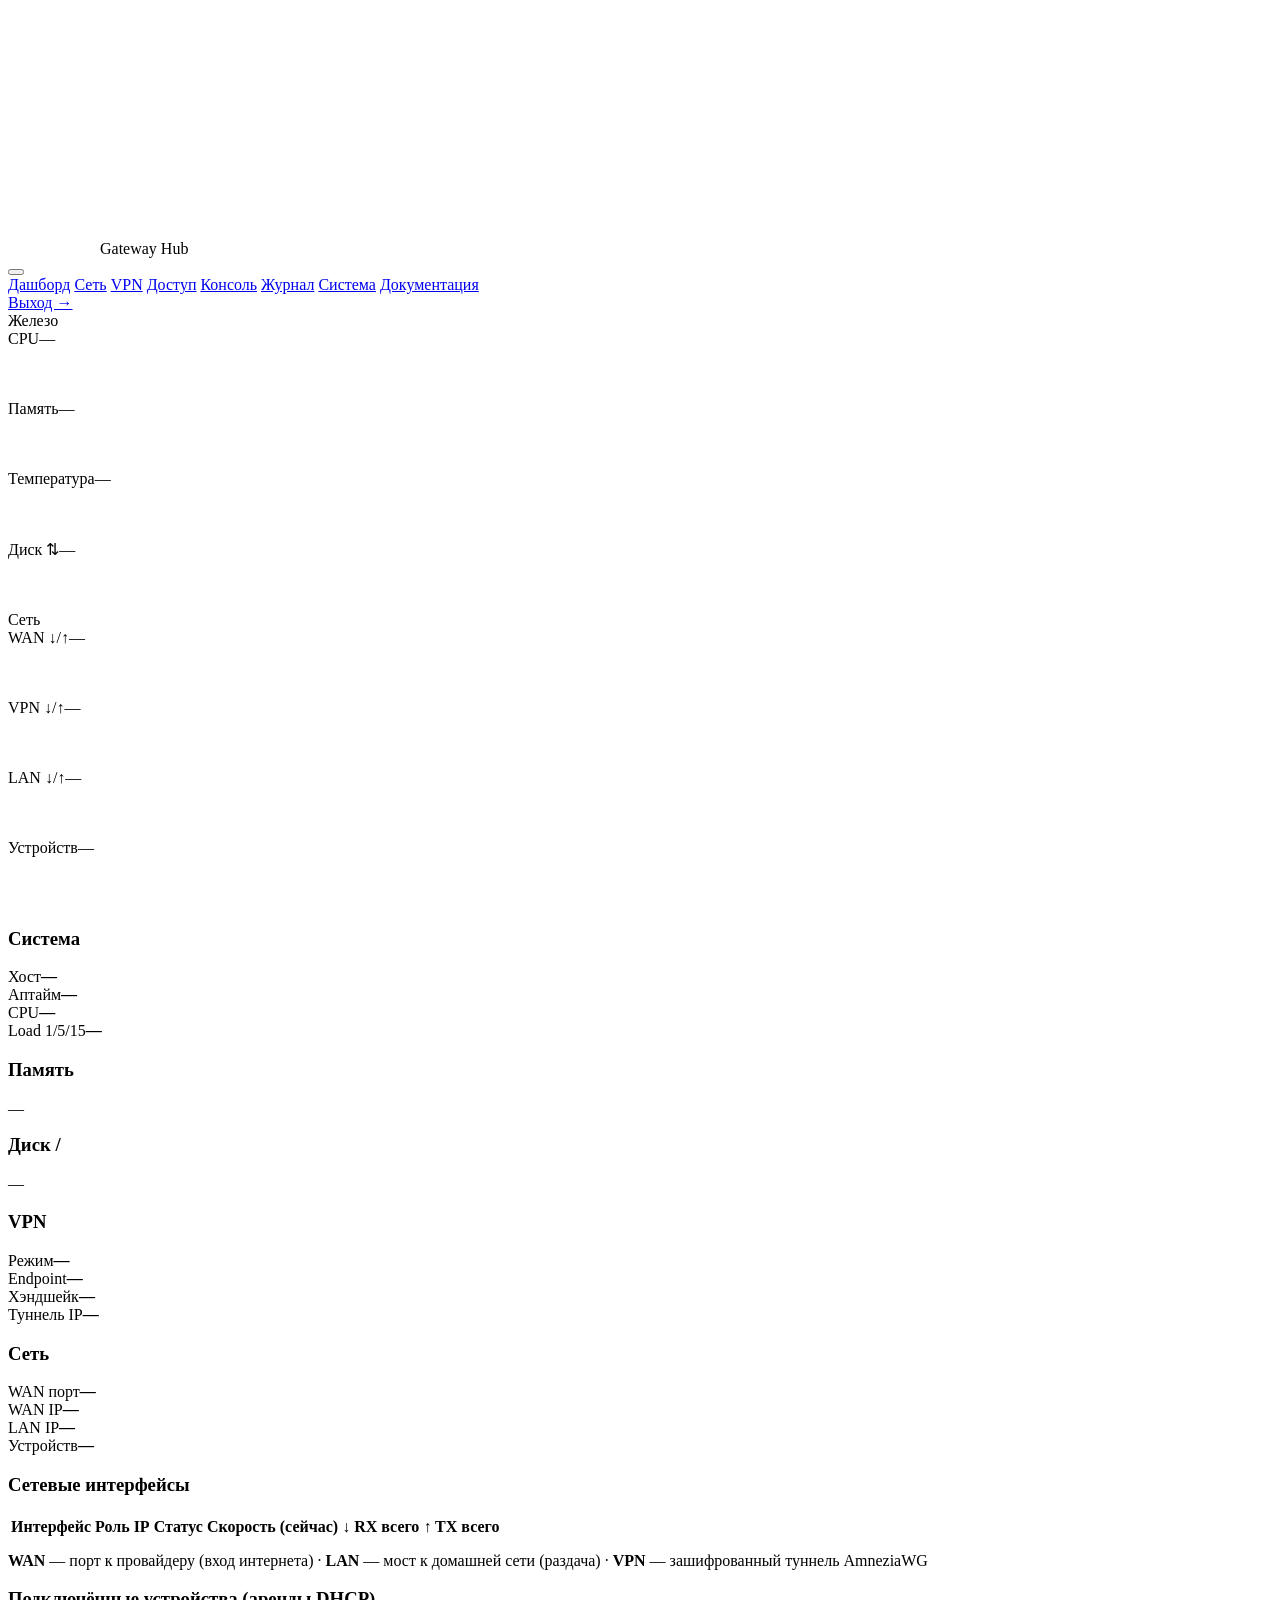
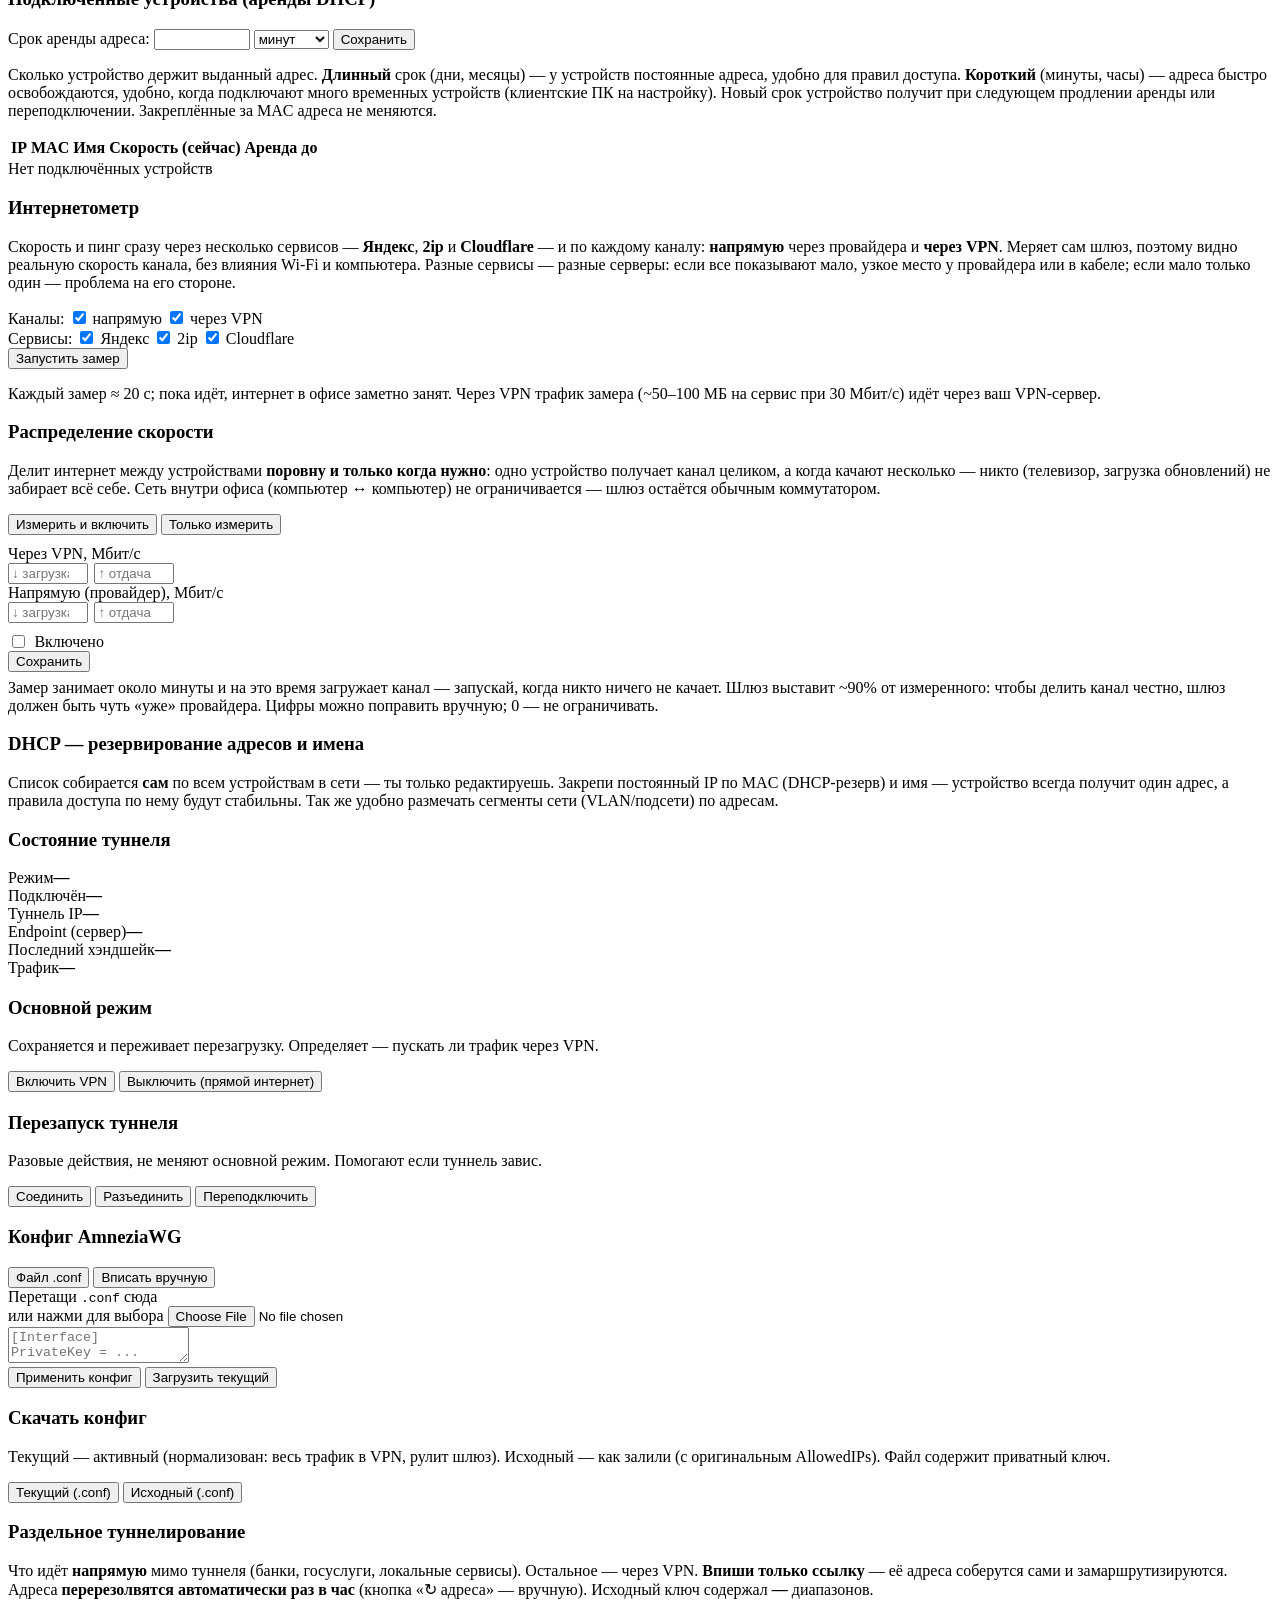
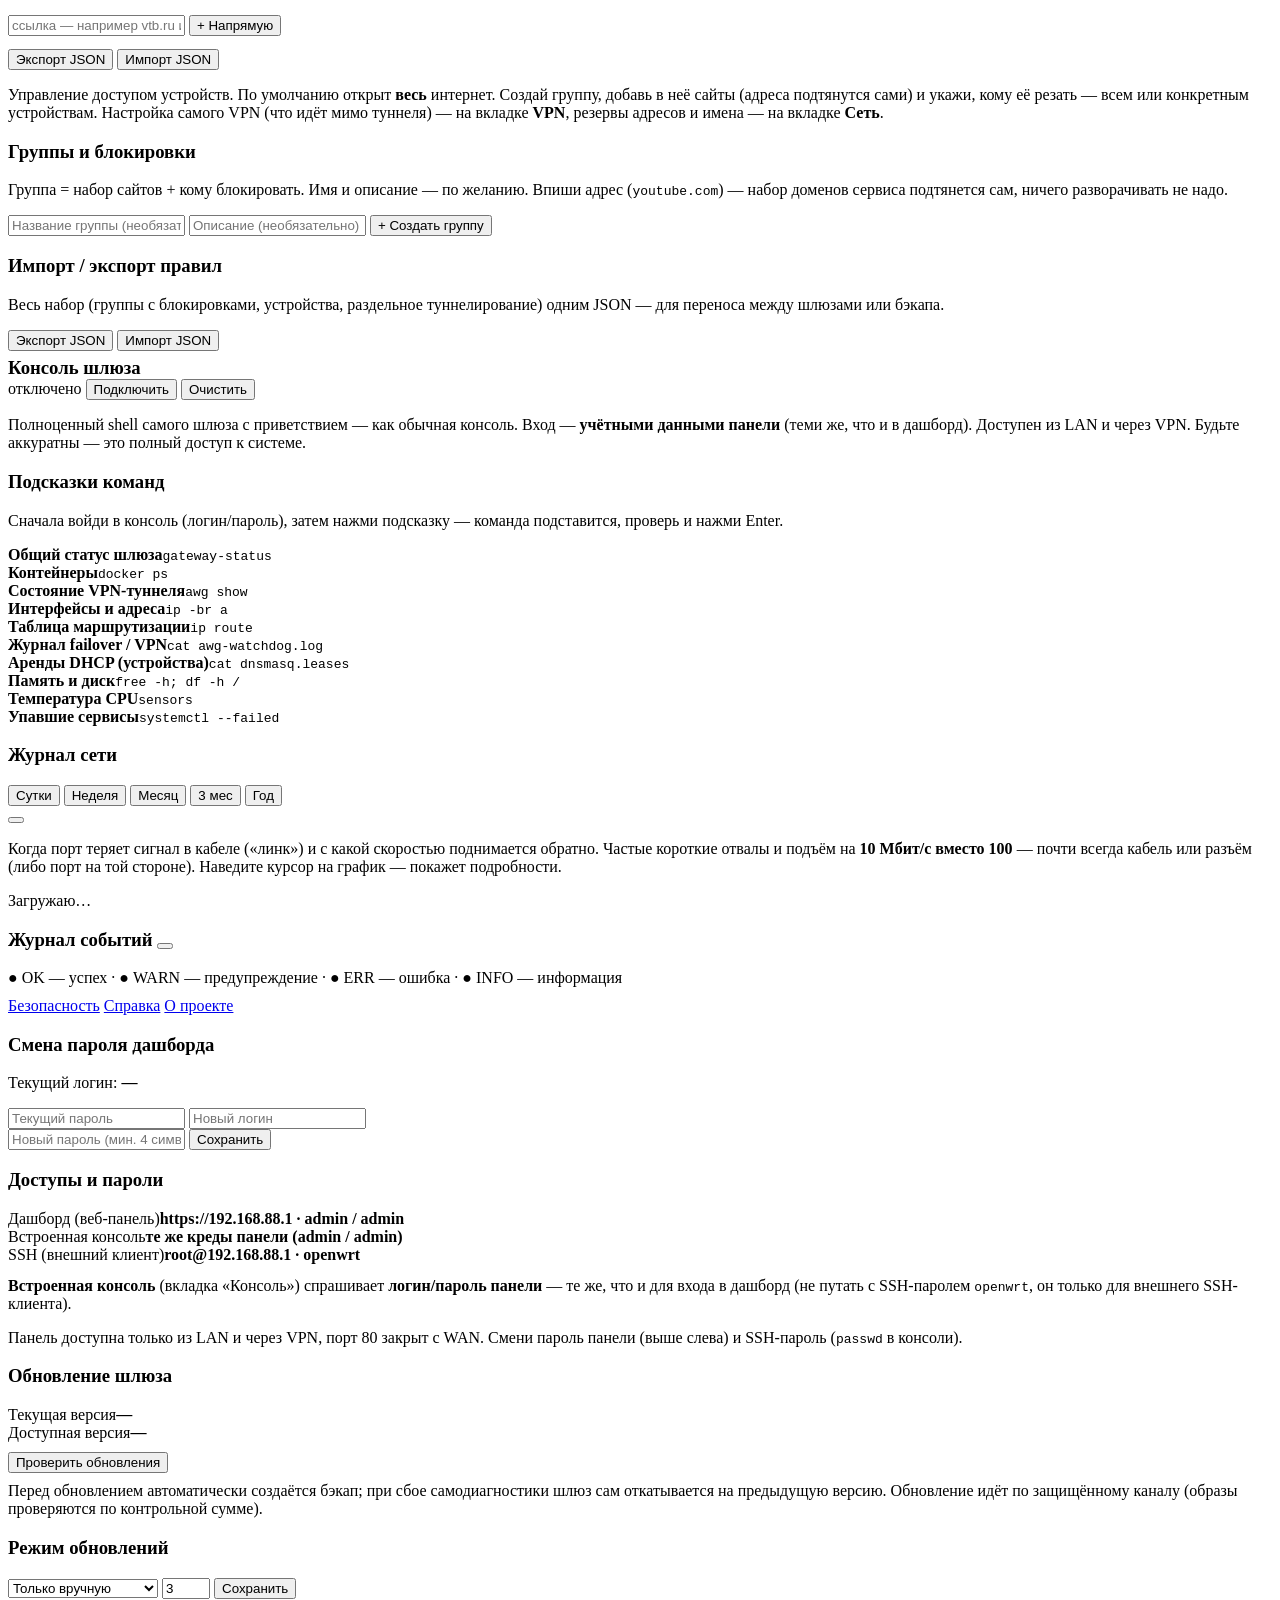
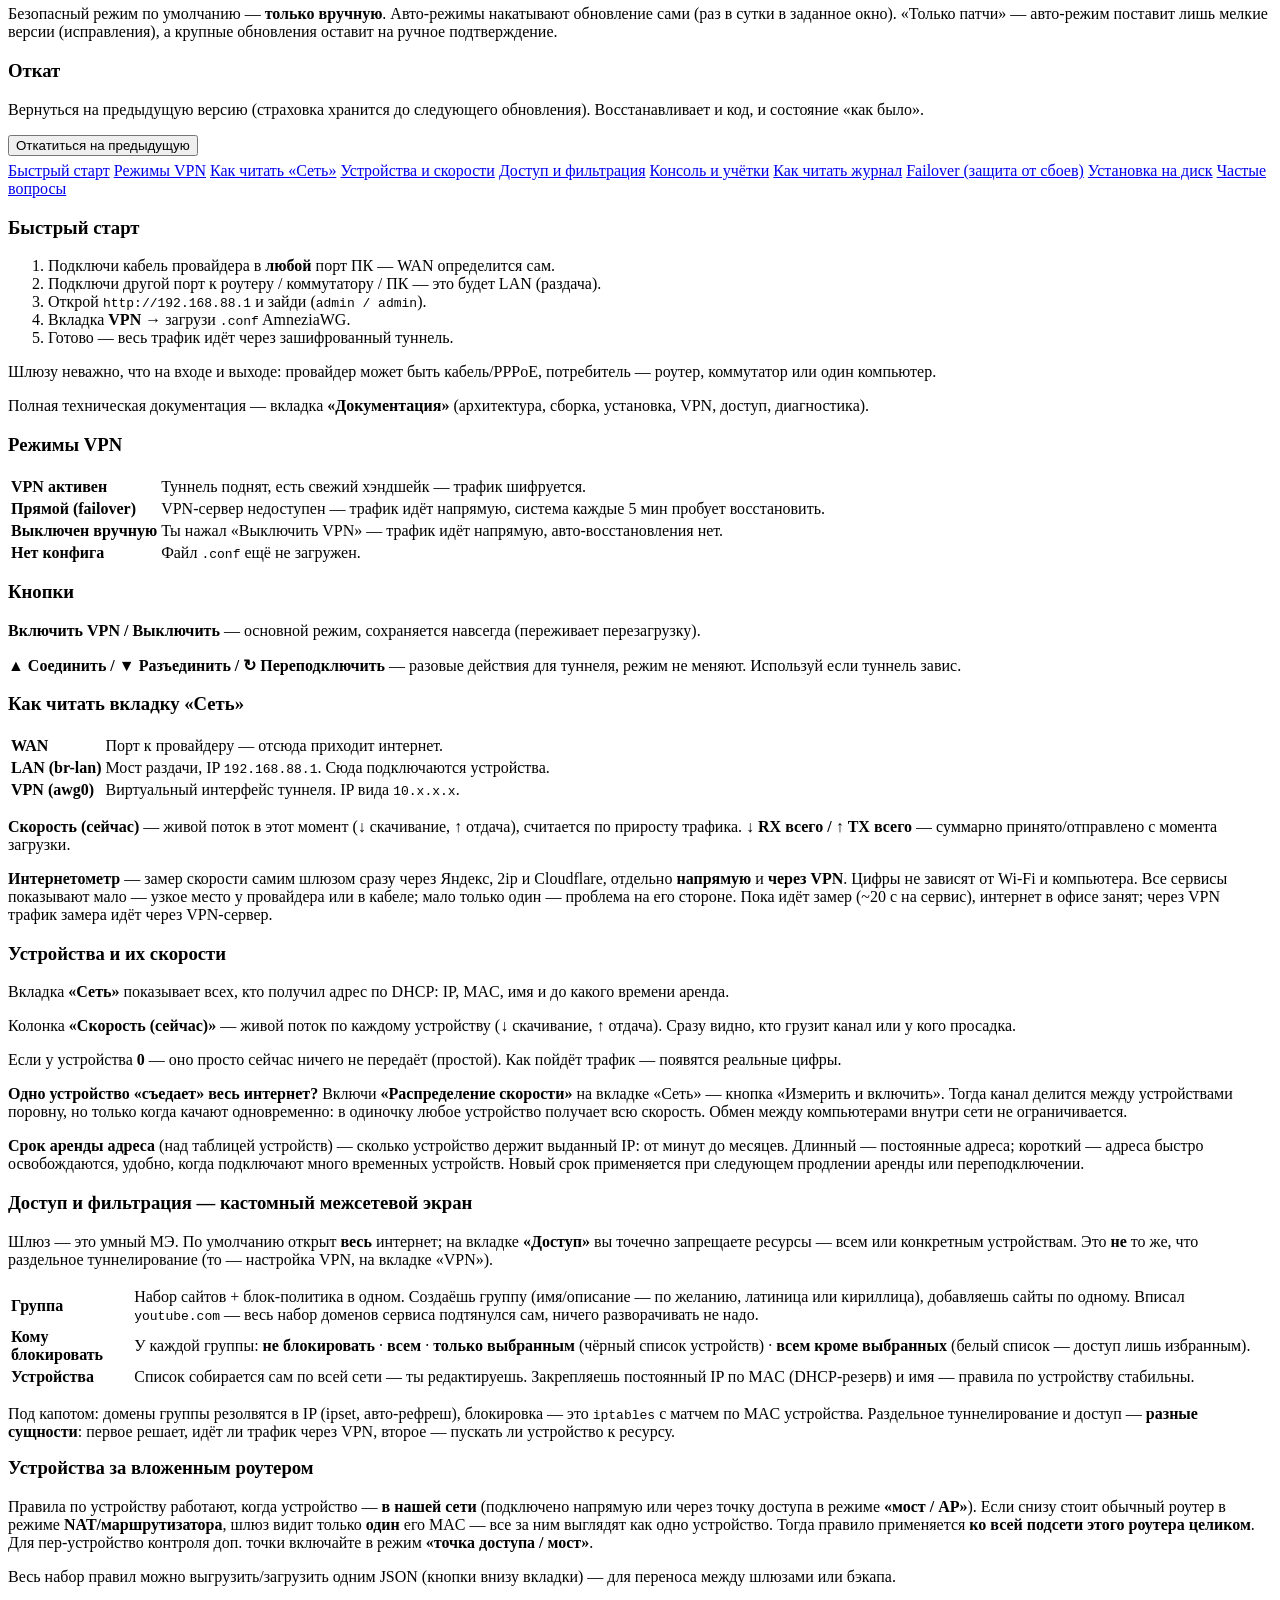
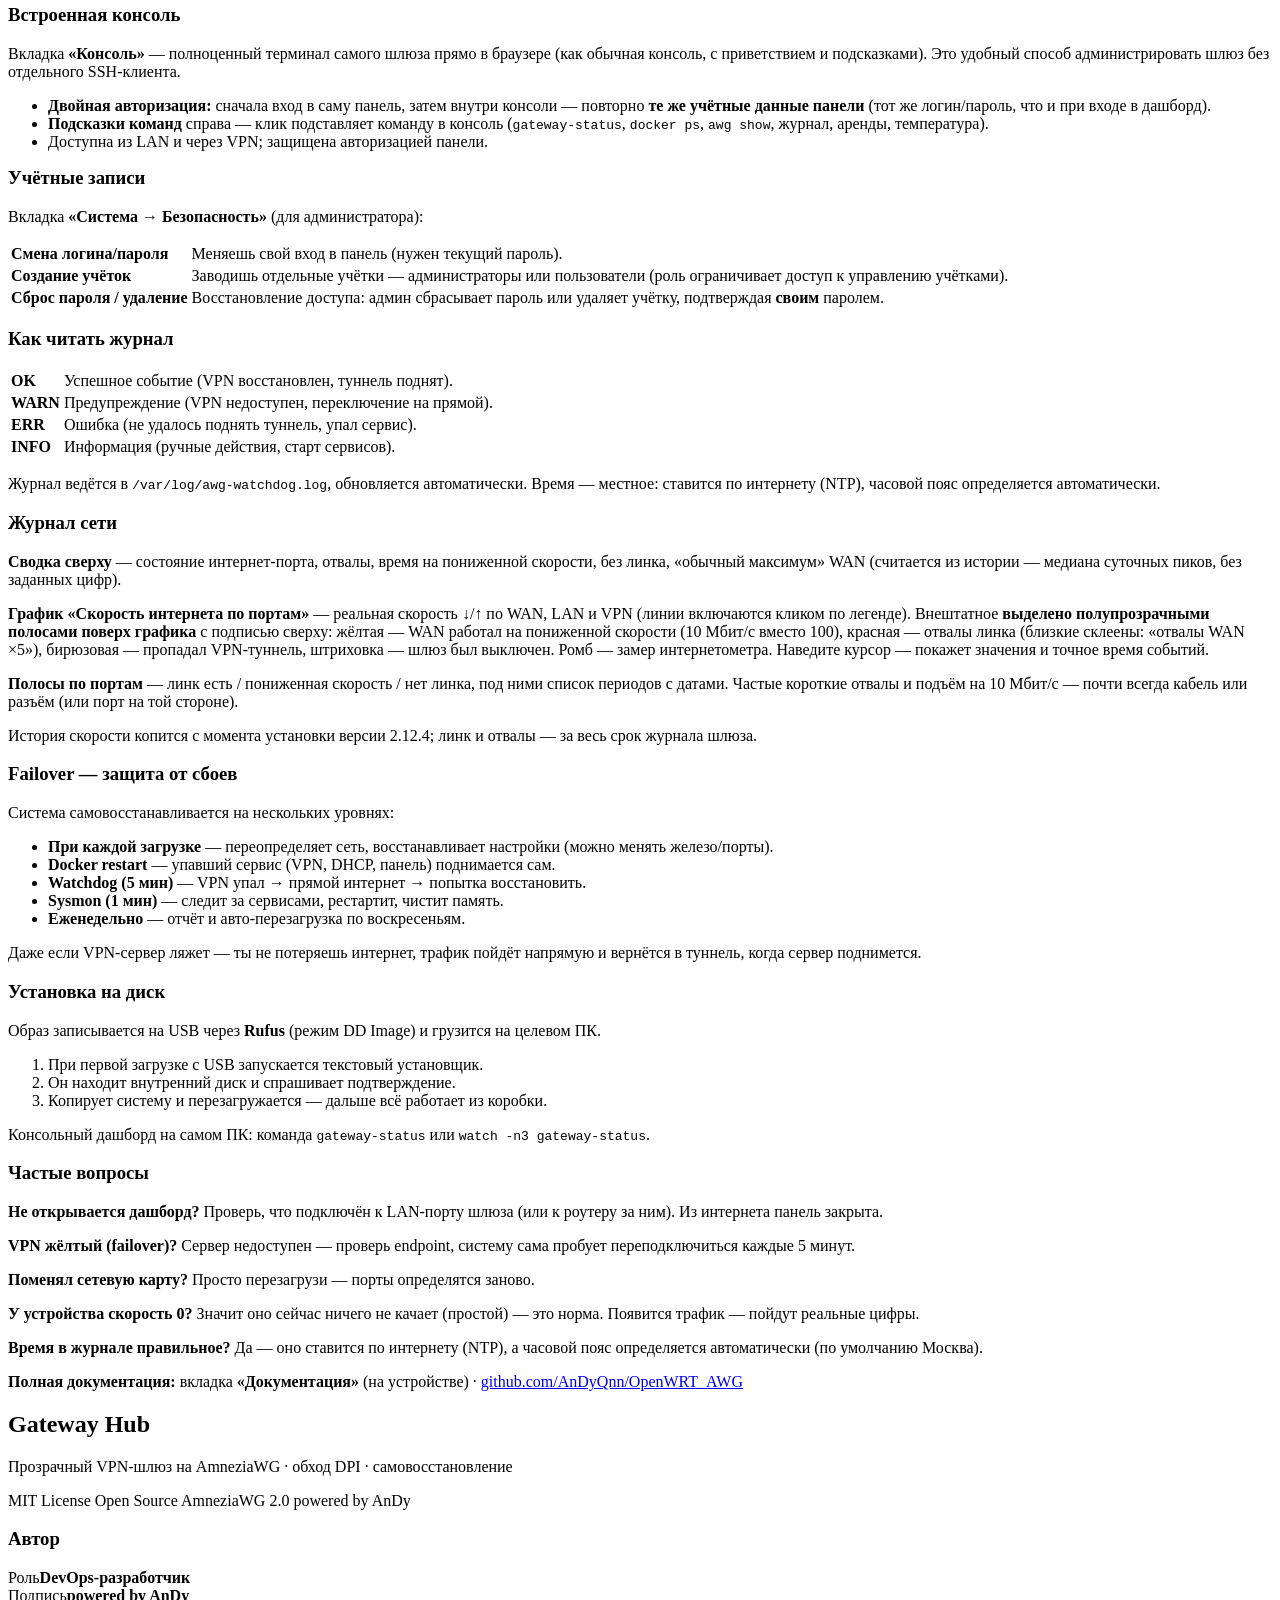
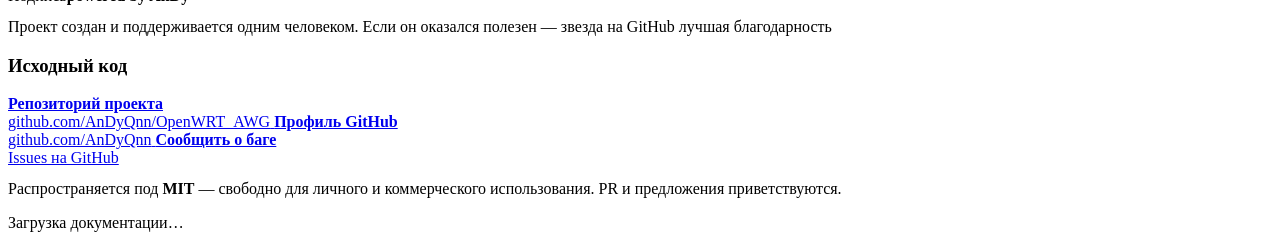
==== linux-gw/gateway/webui/static/index.html @ 9d253300 "График сети как в SIEM: скорость по портам + события полосами поверх (2.12.4) - gw-netmetrics (служб" ====
<!DOCTYPE html>
<html lang="ru">
<head>
    <meta charset="UTF-8">
    <meta name="viewport" content="width=device-width, initial-scale=1.0">
    <title>Gateway Hub</title>
    <link rel="stylesheet" href="/static/xterm.css">
    <link rel="stylesheet" href="/static/style.css">
</head>
<body>
<canvas id="fx-bg" class="fx-bg"></canvas>
<header class="topbar">
    <div class="brand"><canvas id="topbar-shield" class="topbar-shield" width="92" height="92"></canvas><span class="brand-text">Gateway Hub</span></div>
    <button id="nav-toggle" class="nav-toggle" aria-label="Меню"><span data-ic="menu"></span></button>
    <nav>
        <a href="#" data-tab="overview" class="active"><span data-ic="gauge"></span>Дашборд</a>
        <a href="#" data-tab="network"><span data-ic="split"></span>Сеть</a>
        <a href="#" data-tab="vpn"><span data-ic="lock"></span>VPN</a>
        <a href="#" data-tab="access"><span data-ic="shield"></span>Доступ</a>
        <a href="#" data-tab="console"><span data-ic="code"></span>Консоль</a>
        <a href="#" data-tab="logs"><span data-ic="list"></span>Журнал</a>
        <a href="#" data-tab="system"><span data-ic="gear"></span>Система</a>
        <a href="#" data-tab="docs"><span data-ic="book"></span>Документация</a>
    </nav>
    <div id="clock"></div>
    <a href="/logout" class="logout-btn">Выход →</a>
</header>

<main>
    <!-- ══ Дашборд ══ -->
    <section id="tab-overview" class="tab active">
        <div class="dash-section"><span data-ic="monitor"></span>Железо</div>
        <div class="kpi-row">
            <div class="kpi" data-accent="blue">
                <div class="kpi-top"><span class="kpi-label"><span data-ic="monitor"></span>CPU</span><span class="kpi-val" id="kpi-cpu">—</span></div>
                <canvas class="spark" id="spark-cpu" width="280" height="48"></canvas>
            </div>
            <div class="kpi" data-accent="purple">
                <div class="kpi-top"><span class="kpi-label"><span data-ic="box"></span>Память</span><span class="kpi-val" id="kpi-mem">—</span></div>
                <canvas class="spark" id="spark-mem" width="280" height="48"></canvas>
            </div>
            <div class="kpi" data-accent="amber">
                <div class="kpi-top"><span class="kpi-label"><span data-ic="warn"></span>Температура</span><span class="kpi-val" id="kpi-temp">—</span></div>
                <canvas class="spark" id="spark-temp" width="280" height="48"></canvas>
            </div>
            <div class="kpi" data-accent="green">
                <div class="kpi-top"><span class="kpi-label"><span data-ic="save"></span>Диск ⇅</span><span class="kpi-val small-val" id="kpi-disk">—</span></div>
                <canvas class="spark" id="spark-disk" width="280" height="48"></canvas>
            </div>
        </div>
        <div class="dash-section"><span data-ic="split"></span>Сеть</div>
        <div class="kpi-row">
            <div class="kpi" data-accent="green">
                <div class="kpi-top"><span class="kpi-label"><span data-ic="split"></span>WAN ↓/↑</span><span class="kpi-val small-val" id="kpi-net">—</span></div>
                <canvas class="spark" id="spark-net" width="280" height="48"></canvas>
            </div>
            <div class="kpi" data-accent="purple">
                <div class="kpi-top"><span class="kpi-label"><span data-ic="lock"></span>VPN ↓/↑</span><span class="kpi-val small-val" id="kpi-vpn">—</span></div>
                <canvas class="spark" id="spark-vpn" width="280" height="48"></canvas>
            </div>
            <div class="kpi" data-accent="blue">
                <div class="kpi-top"><span class="kpi-label"><span data-ic="monitor"></span>LAN ↓/↑</span><span class="kpi-val small-val" id="kpi-lan">—</span></div>
                <canvas class="spark" id="spark-lan" width="280" height="48"></canvas>
            </div>
            <div class="kpi" data-accent="amber">
                <div class="kpi-top"><span class="kpi-label"><span data-ic="user"></span>Устройств</span><span class="kpi-val" id="kpi-dev">—</span></div>
                <canvas class="spark" id="spark-dev" width="280" height="48"></canvas>
            </div>
        </div>
        <div class="grid">
            <div class="card">
                <h3>Система</h3>
                <div class="metric"><span>Хост</span><b id="sys-host">—</b></div>
                <div class="metric"><span>Аптайм</span><b id="sys-uptime">—</b></div>
                <div class="metric"><span>CPU</span><b id="sys-cpu">—</b></div>
                <div class="metric"><span>Load 1/5/15</span><b id="sys-load">—</b></div>
            </div>
            <div class="card">
                <h3>Память</h3>
                <div class="bar"><div id="mem-bar" class="bar-fill"></div></div>
                <div class="small" id="mem-text">—</div>
                <h3 style="margin-top:1rem">Диск /</h3>
                <div class="bar"><div id="disk-bar" class="bar-fill"></div></div>
                <div class="small" id="disk-text">—</div>
            </div>
            <div class="card vpn-summary">
                <h3>VPN <span id="vpn-dot" class="dot off"></span></h3>
                <div class="metric"><span>Режим</span><b id="ov-vpn-mode">—</b></div>
                <div class="metric"><span>Endpoint</span><b id="ov-vpn-endpoint">—</b></div>
                <div class="metric"><span>Хэндшейк</span><b id="ov-vpn-hs">—</b></div>
                <div class="metric"><span>Туннель IP</span><b id="ov-vpn-ip">—</b></div>
            </div>
            <div class="card">
                <h3>Сеть</h3>
                <div class="metric"><span>WAN порт</span><b id="ov-wan">—</b></div>
                <div class="metric"><span>WAN IP</span><b id="ov-wan-ip">—</b></div>
                <div class="metric"><span>LAN IP</span><b id="ov-lan-ip">—</b></div>
                <div class="metric"><span>Устройств</span><b id="ov-devices">—</b></div>
            </div>
        </div>

        <div class="dash-section" id="sec-section" style="display:none"><span data-ic="shield"></span>Безопасность</div>
        <div class="kpi-row sec-kpi-row" id="sec-kpi-row" style="display:none">
            <div class="kpi" data-accent="green" id="sec-tile-state">
                <div class="kpi-top"><span class="kpi-label"><span data-ic="shield"></span>Состояние <span class="seg-q" title="Уровень активной угрозы. Штатно — угроз нет (или атакующий уже заблокирован). Подозрение — 2+ неудачных входа от одного адреса за 10 мин. Атака — 5+ (идёт активный подбор, вот-вот блокировка). Как только адрес заблокирован — угроза нейтрализована, состояние снова Штатно.">?</span></span></div>
                <div class="sec-big" id="sec-level">—</div>
            </div>
            <div class="kpi" data-accent="amber">
                <div class="kpi-top"><span class="kpi-label"><span data-ic="bug"></span>Заблокировано IP <span class="seg-q" title="Адреса, с которых выполнялся подбор пароля — система заблокировала их в межсетевом экране. Блокируются только публичные адреса; локальная сеть и VPN не затрагиваются.">?</span></span></div>
                <div class="sec-big" id="sec-banned">0</div>
            </div>
            <div class="kpi sec-click" data-accent="blue" onclick="secEvents('wan')" title="Нажми — журнал: кто, когда и куда стучался">
                <div class="kpi-top"><span class="kpi-label"><span data-ic="lock"></span>Отбито с интернета <span class="seg-q" title="Попытки снаружи достучаться до САМОГО шлюза (панель, SSH и т.п.), которые фаервол отбросил, — за последние 7 дней. Служебный шум сети провайдера (multicast/broadcast) не считается. Интернет устройств в офисе это не затрагивает. Нажми на плитку — журнал.">?</span></span></div>
                <div class="sec-big" id="sec-drops">0</div>
            </div>
            <div class="kpi sec-click" data-accent="purple" onclick="secEvents('logins')" title="Нажми — журнал: откуда и под каким логином">
                <div class="kpi-top"><span class="kpi-label"><span data-ic="user"></span>Неудачных входов <span class="seg-q" title="Сколько раз неверно вводили логин или пароль в панель (всего по журналу). Нажми на плитку — откуда (офис, VPN, интернет), когда и под каким логином, включая попытки по SSH.">?</span></span></div>
                <div class="sec-big" id="sec-fails">0</div>
            </div>
        </div>
        <div id="sec-banned-list" class="sec-banned-list" style="display:none"></div>
        <div id="sec-events" class="card sec-events" style="display:none">
            <h3><span data-ic="list"></span><span id="sec-ev-title">Журнал безопасности</span>
                <button class="mini" style="margin-left:auto" onclick="$('sec-events').style.display='none'"><span data-ic="cross"></span></button></h3>
            <div class="btns" style="margin-bottom:.5rem">
                <button class="mini" id="sec-ev-tab-wan" onclick="secEvents('wan')">Отбито с интернета</button>
                <button class="mini" id="sec-ev-tab-logins" onclick="secEvents('logins')">Неудачные входы</button>
            </div>
            <div id="sec-ev-body" class="small"></div>
        </div>
    </section>

    <!-- ══ Сеть (интерфейсы · подключённые · DHCP/VLAN) ══ -->
    <section id="tab-network" class="tab">
        <div class="card">
            <h3><span data-ic="split"></span>Сетевые интерфейсы</h3>
            <table id="netif-table">
                <thead><tr><th>Интерфейс</th><th>Роль</th><th>IP</th><th>Статус</th><th>Скорость (сейчас)</th><th>↓ RX всего</th><th>↑ TX всего</th></tr></thead>
                <tbody id="netif-body"></tbody>
            </table>
            <div class="small" style="margin-top:0.8rem">
                <b style="color:var(--accent)">WAN</b> — порт к провайдеру (вход интернета) ·
                <b style="color:var(--good)">LAN</b> — мост к домашней сети (раздача) ·
                <b style="color:var(--warn)">VPN</b> — зашифрованный туннель AmneziaWG
            </div>
        </div>

        <div class="card">
            <h3><span data-ic="monitor"></span>Подключённые устройства <span class="small">(аренды DHCP)</span></h3>
            <div class="lease-row">
                <span class="small">Срок аренды адреса:</span>
                <input type="number" id="lease-val" min="1" max="999" step="1" style="width:5.5rem">
                <select id="lease-unit" style="width:auto">
                    <option value="m">минут</option><option value="h">часов</option>
                    <option value="d">дней</option><option value="mo">месяцев</option>
                </select>
                <button class="mini" onclick="leaseSave()">Сохранить</button>
                <span class="small" id="lease-cur"></span>
            </div>
            <p class="small lease-hint">Сколько устройство держит выданный адрес. <b>Длинный</b> срок (дни, месяцы) — у устройств
                постоянные адреса, удобно для правил доступа. <b>Короткий</b> (минуты, часы) — адреса быстро освобождаются,
                удобно, когда подключают много временных устройств (клиентские ПК на настройку). Новый срок устройство
                получит при следующем продлении аренды или переподключении. Закреплённые за MAC адреса не меняются.</p>
            <table id="dev-table">
                <thead><tr><th>IP</th><th>MAC</th><th>Имя</th><th>Скорость (сейчас)</th><th>Аренда до</th></tr></thead>
                <tbody id="dev-body"></tbody>
            </table>
            <div id="dev-empty" class="small">Нет подключённых устройств</div>
        </div>

        <div class="card" id="st-card">
            <div class="nl-top">
                <h3><span data-ic="gauge"></span>Интернетометр</h3>
                <span id="st-state" class="small"></span>
            </div>
            <p class="small">Скорость и пинг сразу через несколько сервисов — <b>Яндекс</b>, <b>2ip</b> и <b>Cloudflare</b> —
                и по каждому каналу: <b>напрямую</b> через провайдера и <b>через VPN</b>. Меряет сам шлюз, поэтому видно
                реальную скорость канала, без влияния Wi‑Fi и компьютера. Разные сервисы — разные серверы: если все
                показывают мало, узкое место у провайдера или в кабеле; если мало только один — проблема на его стороне.</p>
            <div class="st-opts">
                <div><span class="small">Каналы:</span>
                    <label class="st-chk"><input type="checkbox" id="st-p-direct" checked> напрямую <span id="st-wan" class="small"></span></label>
                    <label class="st-chk"><input type="checkbox" id="st-p-vpn" checked> через VPN</label></div>
                <div><span class="small">Сервисы:</span>
                    <label class="st-chk"><input type="checkbox" id="st-s-yandex" checked> Яндекс</label>
                    <label class="st-chk"><input type="checkbox" id="st-s-2ip" checked> 2ip</label>
                    <label class="st-chk"><input type="checkbox" id="st-s-cloudflare" checked> Cloudflare</label></div>
                <button class="success" id="st-run" onclick="stRun()"><span data-ic="gauge"></span>Запустить замер</button>
            </div>
            <p class="small st-warn">Каждый замер ≈ 20 с; пока идёт, интернет в офисе заметно занят. Через VPN трафик
                замера (~50–100 МБ на сервис при 30 Мбит/с) идёт через ваш VPN-сервер.</p>
            <div id="st-progress" style="display:none"></div>
            <div id="st-results"></div>
            <div id="st-history"></div>
        </div>

        <div class="card" id="qos-card">
            <h3><span data-ic="gauge"></span>Распределение скорости <span id="qos-dot" class="dot off"></span>
                <span id="qos-state" class="small"></span></h3>
            <p class="small">Делит интернет между устройствами <b>поровну и только когда нужно</b>: одно устройство
            получает канал целиком, а когда качают несколько — никто (телевизор, загрузка обновлений) не забирает всё
            себе. Сеть внутри офиса (компьютер ↔ компьютер) не ограничивается — шлюз остаётся обычным коммутатором.</p>
            <div class="btns" style="margin-top:0.4rem">
                <button class="success" onclick="qosMeasure(true)"><span data-ic="gauge"></span> Измерить и включить</button>
                <button onclick="qosMeasure(false)"><span data-ic="refresh"></span> Только измерить</button>
            </div>
            <div id="qos-measure" class="small" style="margin-top:0.5rem"></div>
            <div class="grp-create" style="flex-wrap:wrap; margin-top:0.6rem">
                <label class="small" style="flex:1 1 220px">Через VPN, Мбит/с
                    <span style="display:flex; gap:.4rem">
                        <input type="number" id="qos-vd" class="access-input" min="0" max="100000" placeholder="↓ загрузка" title="Загрузка через VPN, Мбит/с (0 — не ограничивать)">
                        <input type="number" id="qos-vu" class="access-input" min="0" max="100000" placeholder="↑ отдача" title="Отдача через VPN, Мбит/с (0 — не ограничивать)">
                    </span></label>
                <label class="small" style="flex:1 1 220px">Напрямую (провайдер), Мбит/с
                    <span style="display:flex; gap:.4rem">
                        <input type="number" id="qos-wd" class="access-input" min="0" max="100000" placeholder="↓ загрузка" title="Загрузка напрямую, Мбит/с (0 — не ограничивать)">
                        <input type="number" id="qos-wu" class="access-input" min="0" max="100000" placeholder="↑ отдача" title="Отдача напрямую, Мбит/с (0 — не ограничивать)">
                    </span></label>
            </div>
            <div class="btns" style="margin-top:0.6rem; align-items:center">
                <label class="small" style="display:flex; align-items:center; gap:.4rem"><input type="checkbox" id="qos-en"> Включено</label>
                <button onclick="qosSave()">Сохранить</button>
            </div>
            <p class="small" style="margin-top:0.4rem"><span data-ic="warn"></span> Замер занимает около минуты и на это
            время загружает канал — запускай, когда никто ничего не качает. Шлюз выставит ~90% от измеренного: чтобы
            делить канал честно, шлюз должен быть чуть «уже» провайдера. Цифры можно поправить вручную; 0 — не ограничивать.</p>
        </div>

        <div class="card">
            <h3><span data-ic="save"></span>DHCP — резервирование адресов и имена</h3>
            <p class="small">Список собирается <b>сам</b> по всем устройствам в сети — ты только редактируешь.
            Закрепи постоянный IP по MAC (DHCP-резерв) и имя — устройство всегда получит один адрес,
            а правила доступа по нему будут стабильны. Так же удобно размечать сегменты сети (VLAN/подсети) по адресам.</p>
            <div id="hosts-list" class="acc-list"></div>
        </div>
    </section>

    <!-- ══ VPN ══ -->
    <section id="tab-vpn" class="tab">
        <div class="grid">
            <div class="card">
                <h3>Состояние туннеля <span id="vpn-dot2" class="dot off"></span></h3>
                <div class="metric"><span>Режим</span><b id="vpn-mode">—</b></div>
                <div class="metric"><span>Подключён</span><b id="vpn-connected">—</b></div>
                <div class="metric"><span>Туннель IP</span><b id="vpn-ip">—</b></div>
                <div class="metric"><span>Endpoint (сервер)</span><b id="vpn-endpoint">—</b></div>
                <div class="metric"><span>Последний хэндшейк</span><b id="vpn-hs">—</b></div>
                <div class="metric"><span>Трафик</span><b id="vpn-transfer">—</b></div>

                <h3 style="margin-top:1.2rem">Основной режим</h3>
                <p class="small">Сохраняется и переживает перезагрузку. Определяет — пускать ли трафик через VPN.</p>
                <div class="btns">
                    <button class="success" onclick="vpnMode('vpn_enable')"><span data-ic="lock"></span> Включить VPN</button>
                    <button class="danger" onclick="vpnMode('vpn_disable')"><span data-ic="unlock"></span> Выключить (прямой интернет)</button>
                </div>

                <h3 style="margin-top:1.2rem">Перезапуск туннеля</h3>
                <p class="small">Разовые действия, не меняют основной режим. Помогают если туннель завис.</p>
                <div class="btns">
                    <button onclick="vpnAction('up')" title="Установить соединение с VPN-сервером"><span data-ic="power"></span> Соединить</button>
                    <button onclick="vpnAction('down')" title="Разорвать соединение с VPN-сервером"><span data-ic="plug"></span> Разъединить</button>
                    <button onclick="vpnAction('restart')" title="Разъединить и соединить заново"><span data-ic="refresh"></span> Переподключить</button>
                </div>
            </div>

            <div class="card">
                <h3>Конфиг AmneziaWG</h3>
                <div class="tabs-mini">
                    <button class="tab-mini active" data-ct="file" onclick="switchConfTab('file')">Файл .conf</button>
                    <button class="tab-mini" data-ct="text" onclick="switchConfTab('text')">Вписать вручную</button>
                </div>

                <div id="ct-file" class="ct-pane active">
                    <div id="drop" class="drop">
                        Перетащи <code>.conf</code> сюда<br>или нажми для выбора
                        <input type="file" id="conf-file" accept=".conf">
                    </div>
                </div>

                <div id="ct-text" class="ct-pane">
                    <textarea id="conf-textarea" class="conf-textarea" spellcheck="false"
                        placeholder="[Interface]&#10;PrivateKey = ...&#10;Address = 10.x.x.x/32&#10;Jc = ...&#10;&#10;[Peer]&#10;PublicKey = ...&#10;Endpoint = host:port&#10;AllowedIPs = 0.0.0.0/0"></textarea>
                    <div class="btns">
                        <button class="success" onclick="applyConfText()">Применить конфиг</button>
                        <button onclick="loadCurrentConf()">Загрузить текущий</button>
                    </div>
                </div>

                <div id="conf-result" class="small" style="margin-top:0.6rem"></div>

                <h3 style="margin-top:1.2rem">Скачать конфиг</h3>
                <p class="small">Текущий — активный (нормализован: весь трафик в VPN, рулит шлюз). Исходный — как залили (с оригинальным AllowedIPs). Файл содержит приватный ключ.</p>
                <div class="btns">
                    <button onclick="downloadConf('current')"><span data-ic="import"></span> Текущий (.conf)</button>
                    <button onclick="downloadConf('original')"><span data-ic="import"></span> Исходный (.conf)</button>
                </div>
            </div>

            <div class="card">
                <h3><span data-ic="split"></span>Раздельное туннелирование</h3>
                <p class="small">Что идёт <b style="color:var(--good)">напрямую</b> мимо туннеля (банки, госуслуги, локальные сервисы). Остальное — через VPN. <b>Впиши только ссылку</b> — её адреса соберутся сами и замаршрутизируются. Адреса <b>перерезолвятся автоматически раз в час</b> (кнопка «↻ адреса» — вручную). Исходный ключ содержал <b id="vpn-route-count">—</b> диапазонов.</p>
                <div class="grp-create">
                    <input type="text" id="split-new" class="access-input" placeholder="ссылка — например vtb.ru или gosuslugi.ru" onkeydown="if(event.key==='Enter')splitCreate()">
                    <button class="success" onclick="splitCreate()">+ Напрямую</button>
                </div>
                <div id="split-result" class="small" style="margin-top:.3rem"></div>
                <div id="split-list" class="acc-list"></div>

                <div class="btns" style="margin-top:.8rem">
                    <button type="button" onclick="splitExport()"><span data-ic="import"></span> Экспорт JSON</button>
                    <button type="button" class="filebtn" onclick="document.getElementById('split-import-file').click()"><span data-ic="upload"></span> Импорт JSON</button>
                    <input type="file" id="split-import-file" accept=".json,application/json" style="display:none">
                </div>
                <div id="split-import-result" class="small" style="margin-top:.4rem"></div>

                <details id="routed-box" style="margin-top:0.9rem; display:none">
                    <summary class="small">Обход, зашитый в ключ — <span id="routed-count">0</span> диапазонов (дырки)</summary>
                    <p class="small">Эти адреса в ключе шли <b style="color:var(--good)">напрямую</b> (дырки в AllowedIPs). При загрузке ключа они <b>собираются в список выше автоматически</b> — с дедупом и схлопыванием. Кнопка — пересобрать вручную.</p>
                    <div class="btns">
                        <button class="success" onclick="splitFromKey()"><span data-ic="import"></span> Собрать обход из ключа</button>
                    </div>
                    <div id="split-fromkey-result" class="small" style="margin-top:.3rem"></div>
                    <div id="routed-list" class="access-list" style="margin-top:.3rem"></div>
                </details>
            </div>
        </div>
    </section>

    <!-- ══ Доступ (межсетевой экран: группы + правила) ══ -->
    <section id="tab-access" class="tab">
        <p class="small access-intro">Управление доступом устройств. По умолчанию открыт <b>весь</b> интернет.
        Создай группу, добавь в неё сайты (адреса подтянутся сами) и укажи, кому её резать — всем или
        конкретным устройствам. Настройка самого VPN (что идёт мимо туннеля) — на вкладке <b>VPN</b>,
        резервы адресов и имена — на вкладке <b>Сеть</b>.</p>

        <div class="card">
            <h3><span data-ic="box"></span>Группы и блокировки</h3>
            <p class="small">Группа = набор сайтов + кому блокировать. Имя и описание — по желанию. Впиши адрес
            (<code>youtube.com</code>) — набор доменов сервиса подтянется сам, ничего разворачивать не надо.</p>
            <div class="grp-create">
                <input type="text" id="grp-new-name" class="access-input" placeholder="Название группы (необязательно)">
                <input type="text" id="grp-new-desc" class="access-input" placeholder="Описание (необязательно)">
                <button class="success" onclick="grpCreate()">+ Создать группу</button>
            </div>
            <div id="grp-create-result" class="small" style="margin-top:.4rem"></div>
            <div id="groups-list" class="acc-list"></div>
        </div>

        <div class="card">
            <h3><span data-ic="save"></span>Импорт / экспорт правил</h3>
            <p class="small">Весь набор (группы с блокировками, устройства, раздельное туннелирование) одним JSON — для переноса между шлюзами или бэкапа.</p>
            <div class="btns">
                <button type="button" onclick="accessExport()"><span data-ic="import"></span> Экспорт JSON</button>
                <button type="button" class="filebtn" onclick="document.getElementById('access-import-file').click()"><span data-ic="upload"></span> Импорт JSON</button>
                <input type="file" id="access-import-file" accept=".json,application/json" style="display:none">
            </div>
            <div id="import-result" class="small" style="margin-top:.4rem"></div>
        </div>
    </section>

    <!-- ══ Консоль (интерактивный терминал шлюза) ══ -->
    <section id="tab-console" class="tab">
        <div class="term-wrap">
            <div class="card term-card">
                <div class="term-head">
                    <h3 style="margin:0"><span data-ic="code"></span>Консоль шлюза</h3>
                    <span id="term-status" class="term-status off">отключено</span>
                    <span class="term-spacer"></span>
                    <button class="mini" id="term-connect-btn" onclick="termConnect()">Подключить</button>
                    <button class="mini" onclick="termClear()">Очистить</button>
                </div>
                <p class="small">Полноценный shell самого шлюза с приветствием — как обычная консоль. Вход —
                <b>учётными данными панели</b> (теми же, что и в дашборд). Доступен из LAN и через VPN.
                Будьте аккуратны — это полный доступ к системе.</p>
                <div id="terminal" class="terminal"></div>
            </div>

            <aside class="card term-hints">
                <h3><span data-ic="list"></span>Подсказки команд</h3>
                <p class="small">Сначала войди в консоль (логин/пароль), затем нажми подсказку — команда подставится, проверь и нажми Enter.</p>
                <div class="hint" onclick="termCmd('gateway-status')"><b>Общий статус шлюза</b><code class="hint-cmd">gateway-status</code></div>
                <div class="hint" onclick="termCmd('docker ps')"><b>Контейнеры</b><code class="hint-cmd">docker ps</code></div>
                <div class="hint" onclick="termCmd('docker exec gw-awg awg show')"><b>Состояние VPN-туннеля</b><code class="hint-cmd">awg show</code></div>
                <div class="hint" onclick="termCmd('ip -br a')"><b>Интерфейсы и адреса</b><code class="hint-cmd">ip -br a</code></div>
                <div class="hint" onclick="termCmd('ip route')"><b>Таблица маршрутизации</b><code class="hint-cmd">ip route</code></div>
                <div class="hint" onclick="termCmd('cat /var/log/awg-watchdog.log')"><b>Журнал failover / VPN</b><code class="hint-cmd">cat awg-watchdog.log</code></div>
                <div class="hint" onclick="termCmd('cat /var/lib/misc/dnsmasq.leases')"><b>Аренды DHCP (устройства)</b><code class="hint-cmd">cat dnsmasq.leases</code></div>
                <div class="hint" onclick="termCmd('free -h; df -h /')"><b>Память и диск</b><code class="hint-cmd">free -h; df -h /</code></div>
                <div class="hint" onclick="termCmd('sensors 2>/dev/null || cat /sys/class/thermal/thermal_zone*/temp')"><b>Температура CPU</b><code class="hint-cmd">sensors</code></div>
                <div class="hint" onclick="termCmd('systemctl --failed')"><b>Упавшие сервисы</b><code class="hint-cmd">systemctl --failed</code></div>
            </aside>
        </div>
    </section>

    <!-- ══ Журнал ══ -->
    <section id="tab-logs" class="tab">
        <div class="card" id="report-card" style="display:none">
            <h3><span data-ic="gauge"></span>Еженедельный отчёт</h3>
            <p class="small">Формируется автоматически по воскресеньям (аптайм VPN, failover, рестарты). Журнал самоочищается — ротация при росте свыше 1 МБ (последние 2000 строк).</p>
            <div class="grid">
                <div class="metric"><span>Аптайм VPN</span><b id="rep-uptime">—</b></div>
                <div class="metric"><span>Failover за период</span><b id="rep-failover">—</b></div>
                <div class="metric"><span>Восстановлений VPN</span><b id="rep-recovery">—</b></div>
                <div class="metric"><span>Рестартов сервисов</span><b id="rep-restarts">—</b></div>
                <div class="metric"><span>Устройств</span><b id="rep-devices">—</b></div>
                <div class="metric"><span>Сформирован</span><b id="rep-generated">—</b></div>
            </div>
        </div>
        <div class="card" id="netlog-card">
            <div class="nl-top">
                <h3><span data-ic="split"></span>Журнал сети</h3>
                <div class="nl-seg" role="group" aria-label="Период">
                    <button data-nld="1" onclick="loadNetlog(1)">Сутки</button>
                    <button data-nld="7" onclick="loadNetlog(7)">Неделя</button>
                    <button data-nld="30" onclick="loadNetlog(30)">Месяц</button>
                    <button data-nld="90" onclick="loadNetlog(90)">3 мес</button>
                    <button data-nld="365" onclick="loadNetlog(365)">Год</button>
                </div>
                <button class="mini" onclick="loadNetlog()" title="Обновить"><span data-ic="refresh"></span></button>
            </div>
            <p class="small nl-intro">Когда порт теряет сигнал в кабеле («линк») и с какой скоростью поднимается обратно.
                Частые короткие отвалы и подъём на <b>10 Мбит/с вместо 100</b> — почти всегда кабель или разъём
                (либо порт на той стороне). Наведите курсор на график — покажет подробности.</p>
            <div id="nl-body">Загружаю…</div>
            <div id="nl-tip" class="nl-tip" style="display:none"></div>
        </div>
        <div class="card">
            <h3>Журнал событий <button class="mini" onclick="loadLogs()"><span data-ic="refresh"></span></button></h3>
            <div class="small" style="margin-bottom:0.6rem">
                <span style="color:var(--good)">●</span> OK — успех ·
                <span style="color:var(--warn)">●</span> WARN — предупреждение ·
                <span style="color:var(--bad)">●</span> ERR — ошибка ·
                <span style="color:var(--fg)">●</span> INFO — информация
            </div>
            <div id="log-box" class="log-box"></div>
        </div>
    </section>

    <!-- ══ Система (Безопасность · Справка · О проекте) ══ -->
    <section id="tab-system" class="tab">
        <div class="subnav" id="sys-subnav">
            <a href="#" class="subnav-link active" data-sys="security">Безопасность</a>
            <a href="#" class="subnav-link" data-sys="update" id="sys-update-link" style="display:none">Обновление</a>
            <a href="#" class="subnav-link" data-sys="help">Справка</a>
            <a href="#" class="subnav-link" data-sys="about">О проекте</a>
        </div>

        <!-- Безопасность -->
        <div class="sys-panel active" id="sys-security">
            <div class="grid">
                <div class="card" style="max-width:480px">
                    <h3><span data-ic="lock"></span>Смена пароля дашборда</h3>
                    <p class="small">Текущий логин: <b id="cur-user">—</b></p>
                    <form id="creds-form" onsubmit="changeCreds(event)">
                        <input type="password" id="cur-pass" placeholder="Текущий пароль" required>
                        <input type="text" id="new-user" placeholder="Новый логин" autocomplete="username" required>
                        <input type="password" id="new-pass" placeholder="Новый пароль (мин. 4 символа)" autocomplete="new-password" required>
                        <button type="submit" class="success">Сохранить</button>
                    </form>
                    <div id="creds-result" class="small" style="margin-top:0.8rem"></div>
                </div>
                <div class="card">
                    <h3><span data-ic="shield"></span>Доступы и пароли</h3>
                    <div class="metric"><span>Дашборд (веб-панель)</span><b>https://192.168.88.1 · admin / admin</b></div>
                    <div class="metric"><span>Встроенная консоль</span><b>те же креды панели (admin / admin)</b></div>
                    <div class="metric"><span>SSH (внешний клиент)</span><b>root@192.168.88.1 · openwrt</b></div>
                    <p class="small" style="margin-top:0.8rem">
                        <span data-ic="lock"></span> <b>Встроенная консоль</b> (вкладка «Консоль») спрашивает
                        <b>логин/пароль панели</b> — те же, что и для входа в дашборд (не путать с SSH-паролем
                        <code>openwrt</code>, он только для внешнего SSH-клиента).
                    </p>
                    <p class="small">
                        <span data-ic="warn"></span> Панель доступна только из LAN и через VPN, порт 80 закрыт с WAN.
                        Смени пароль панели (выше слева) и SSH-пароль (<code>passwd</code> в консоли).
                    </p>
                </div>
            </div>

            <div class="card" id="accounts-card" style="display:none; margin-top:1rem">
                <h3><span data-ic="user"></span>Учётные записи панели</h3>
                <p class="small">Заводите отдельные учётки для администраторов и пользователей. Сброс пароля
                и удаление подтверждаются <b>вашим паролем администратора</b> (восстановление доступа).</p>
                <div id="users-list" class="acc-list"></div>
                <h3 style="margin-top:1rem">Новая учётная запись</h3>
                <div class="grp-create">
                    <input type="text" id="nu-name" class="access-input" placeholder="Логин" autocomplete="off">
                    <input type="password" id="nu-pass" class="access-input" placeholder="Пароль (мин. 4)" autocomplete="new-password">
                    <select id="nu-role" class="access-input" style="flex:0 0 150px">
                        <option value="user">Модератор (только просмотр)</option>
                        <option value="admin">Администратор (полный доступ)</option>
                    </select>
                    <input type="password" id="nu-admin" class="access-input" placeholder="Ваш пароль (админ)" autocomplete="off">
                    <button class="success" onclick="userCreate()">+ Создать</button>
                </div>
                <div id="nu-result" class="small" style="margin-top:0.4rem"></div>
            </div>

            <div class="card" id="backups-card" style="display:none; margin-top:1rem">
                <h3><span data-ic="save"></span>Резервные копии</h3>
                <p class="small">Снимок состояния шлюза (VPN-конфиг и ключи, правила доступа, учётки, аренды DHCP).
                Создаётся <b>ежедневно автоматически</b> и перед обновлениями; можно создать вручную, скачать,
                восстановить или загрузить чужой. <span data-ic="warn"></span> Содержит <b>приватные ключи</b> — храните бережно.</p>
                <div class="btns">
                    <button class="success" onclick="backupCreate()"><span data-ic="save"></span> Создать бэкап</button>
                    <button class="filebtn" onclick="document.getElementById('backup-upload-file').click()"><span data-ic="upload"></span> Загрузить бэкап</button>
                    <input type="file" id="backup-upload-file" accept=".gz,application/gzip" style="display:none">
                </div>
                <div id="backup-result" class="small" style="margin-top:0.4rem"></div>
                <div id="backups-list" class="acc-list" style="margin-top:0.6rem"></div>
            </div>

            <div class="card" id="power-card" style="display:none; margin-top:1rem">
                <h3><span data-ic="power"></span>Питание и обслуживание</h3>
                <p class="small">Управление шлюзом из панели. Перезагрузка/выключение разрывают связь через
                туннель на время недоступности. Доступно только администратору, действия пишутся в журнал.</p>
                <div class="btns">
                    <button onclick="sysRestartServices()"><span data-ic="refresh"></span> Перезапустить сервисы</button>
                    <button class="danger" onclick="sysReboot()"><span data-ic="power"></span> Перезагрузить шлюз</button>
                    <button class="danger" onclick="sysPoweroff()"><span data-ic="plug"></span> Выключить шлюз</button>
                </div>
                <p class="small" style="margin-top:0.6rem"><span data-ic="warn"></span> <b>Перезапуск сервисов</b> — мягко
                (VPN/DHCP/панель, без перезагрузки ОС). <b>Перезагрузка</b> — шлюз вернётся сам через ~1–2 мин.
                <b>Выключение</b> — после него включить шлюз можно будет <b>только физически</b> (удалённо — нет),
                требует ввода слова «выключить».</p>
            </div>

            <div class="card" id="ssh-card" style="display:none; margin-top:1rem">
                <h3><span data-ic="code"></span>SSH-доступ (консоль администратора)</h3>
                <p class="small">Вход в shell сервера по SSH. Со стороны интернета (WAN) порт <b>закрыт фаерволом</b> —
                заходить только из локальной сети или через VPN-туннель. Нестандартный порт уменьшает шум от ботов.</p>
                <div class="grp-create" style="align-items:center">
                    <span class="small">Текущий порт:&nbsp;<b id="ssh-port-cur">—</b></span>
                    <input id="ssh-port-new" class="access-input" type="number" min="1" max="65535" placeholder="новый порт" style="flex:0 0 220px">
                    <button class="success" onclick="sshPortChange()"><span data-ic="save"></span> Изменить порт</button>
                </div>
                <div id="ssh-port-result" class="small" style="margin-top:0.4rem"></div>
                <p class="small" style="margin-top:0.4rem"><span data-ic="warn"></span> Смена порта подтверждается
                <b>паролем администратора</b>. Текущие SSH-сессии не оборвутся; новый порт — для новых подключений.
                После смены подключайся к новому порту: <code>ssh -p ПОРТ root@192.168.88.1</code>.</p>
            </div>

            <div class="card" id="console-card" style="display:none; margin-top:1rem">
                <h3><span data-ic="lock"></span>Консоль и SSH — пароль и ключи</h3>
                <p class="small">Доступ к shell сервера по SSH (логин <b>root</b>). Два способа входа — можно
                использовать любой или оба: по <b>паролю</b> или по <b>SSH-ключу</b>.</p>

                <h3 style="margin-top:.8rem; font-size:.95rem">Пароль root (для входа по SSH)</h3>
                <div class="grp-create">
                    <input type="password" id="root-pass-new" class="access-input" style="flex:0 0 240px" placeholder="новый пароль root (мин. 6)">
                    <button class="success" onclick="rootPassChange()"><span data-ic="save"></span> Сменить пароль</button>
                </div>
                <div id="root-pass-result" class="small" style="margin-top:.3rem"></div>

                <h3 style="margin-top:1rem; font-size:.95rem">SSH-ключи <span class="seg-q" title="Публичный ключ — это «замок», который кладётся на сервер; приватный (секретный) остаётся у тебя на компе. Сервер пускает того, у кого есть парный приватный ключ — пароль вводить не нужно. Это надёжнее пароля (нечего подобрать).">?</span></h3>
                <div id="ssh-keys-list" class="acc-list"></div>
                <div class="btns" style="margin-top:.6rem">
                    <button class="success" onclick="sshKeyGen()"><span data-ic="plus"></span> Сгенерировать ключ на сервере</button>
                </div>
                <p class="small" style="margin-top:.4rem">Проще всего — <b>сгенерировать ключ прямо здесь</b>: сервер создаст пару,
                публичную часть добавит сам, а <b>приватный файл скачается тебе</b> (на сервере он не хранится). Сохрани файл —
                им и заходишь: <code>ssh -i файл -p <b id="ssh-port-inline">…</b> root@192.168.88.1</code>.</p>
                <p class="small" style="margin-top:.5rem; opacity:.8">Либо вставь готовый публичный ключ (со своего компа,
                <code>ssh-keygen -t ed25519</code> → <code>~/.ssh/id_ed25519.pub</code>):</p>
                <div class="grp-create">
                    <input type="text" id="ssh-key-new" class="access-input" style="flex:1 1 320px" placeholder="ssh-ed25519 AAAA… комментарий">
                    <button onclick="sshKeyAdd()"><span data-ic="plus"></span> Добавить ключ</button>
                </div>
                <div id="ssh-key-result" class="small" style="margin-top:.3rem"></div>
                <p class="small" style="margin-top:.5rem"><span data-ic="warn"></span> Смена пароля root подтверждается
                <b>паролем администратора панели</b>. SSH со стороны интернета закрыт фаерволом — вход только из локальной
                сети или через VPN.</p>
            </div>
        </div>

        <!-- Обновление -->
        <div class="sys-panel" id="sys-update">
            <div class="card">
                <h3><span data-ic="refresh"></span>Обновление шлюза</h3>
                <div class="metric"><span>Текущая версия</span><b id="upd-current">—</b></div>
                <div class="metric"><span>Доступная версия</span><b id="upd-available">—</b></div>
                <div id="upd-changelog" class="small" style="margin:0.4rem 0; display:none"></div>
                <div class="btns" style="margin-top:0.6rem">
                    <button onclick="updateCheck()"><span data-ic="refresh"></span> Проверить обновления</button>
                    <button class="success" id="upd-apply-btn" onclick="updateApply()" style="display:none"><span data-ic="download"></span> Обновить сейчас</button>
                </div>
                <div id="upd-progress" class="small" style="margin-top:0.6rem"></div>
                <p class="small" style="margin-top:0.4rem"><span data-ic="shield"></span> Перед обновлением автоматически
                создаётся бэкап; при сбое самодиагностики шлюз сам откатывается на предыдущую версию. Обновление
                идёт по защищённому каналу (образы проверяются по контрольной сумме).</p>
            </div>

            <div class="card" style="margin-top:1rem">
                <h3><span data-ic="gear"></span>Режим обновлений</h3>
                <div class="grp-create" style="flex-wrap:wrap">
                    <select id="upd-mode" class="access-input" style="flex:0 0 200px" onchange="updateModeUi()">
                        <option value="manual">Только вручную</option>
                        <option value="nightly">Ночью (04:00–05:00)</option>
                        <option value="scheduled">По расписанию</option>
                    </select>
                    <input type="time" id="upd-time" class="access-input" style="flex:0 0 130px; display:none" value="04:30">
                    <span id="upd-level-lbl" class="small" style="display:none; align-self:center">Ставить:</span>
                    <select id="upd-level" class="access-input" style="flex:0 0 210px; display:none"
                            title="Все версии — любые обновления. Только патчи — мелкие (X.Y.*), без крупных изменений.">
                        <option value="all">Все версии (вкл. крупные)</option>
                        <option value="patch">Только патчи (мелкие X.Y.*)</option>
                    </select>
                    <input type="number" id="upd-keep" class="access-input" style="flex:0 0 150px" min="1" max="20" value="3" title="Сколько резервных копий хранить">
                    <button class="success" onclick="updateConfigSave()">Сохранить</button>
                </div>
                <div id="upd-cfg-result" class="small" style="margin-top:0.4rem"></div>
                <p class="small" style="margin-top:0.4rem"><span data-ic="warn"></span> Безопасный режим по умолчанию —
                <b>только вручную</b>. Авто-режимы накатывают обновление сами (раз в сутки в заданное окно).
                «Только патчи» — авто-режим поставит лишь мелкие версии (исправления), а крупные обновления оставит на ручное подтверждение.</p>
            </div>

            <div class="card" style="margin-top:1rem">
                <h3><span data-ic="undo"></span>Откат</h3>
                <p class="small">Вернуться на предыдущую версию (страховка хранится до следующего обновления).
                Восстанавливает и код, и состояние «как было».</p>
                <button class="danger" onclick="updateRollback()"><span data-ic="undo"></span> Откатиться на предыдущую</button>
                <div id="upd-rollback-result" class="small" style="margin-top:0.4rem"></div>
            </div>
        </div>

        <!-- Справка -->
        <div class="sys-panel" id="sys-help">
            <div class="help-nav">
                <a href="#" class="help-link active" data-help="start">Быстрый старт</a>
                <a href="#" class="help-link" data-help="vpn-modes">Режимы VPN</a>
                <a href="#" class="help-link" data-help="network">Как читать «Сеть»</a>
                <a href="#" class="help-link" data-help="devices">Устройства и скорости</a>
                <a href="#" class="help-link" data-help="access">Доступ и фильтрация</a>
                <a href="#" class="help-link" data-help="console">Консоль и учётки</a>
                <a href="#" class="help-link" data-help="logs">Как читать журнал</a>
                <a href="#" class="help-link" data-help="failover">Failover (защита от сбоев)</a>
                <a href="#" class="help-link" data-help="install">Установка на диск</a>
                <a href="#" class="help-link" data-help="faq">Частые вопросы</a>
            </div>

            <div class="help-content">
                <div class="help-block active" id="help-start">
                    <h3>Быстрый старт</h3>
                    <ol>
                        <li>Подключи кабель провайдера в <b>любой</b> порт ПК — WAN определится сам.</li>
                        <li>Подключи другой порт к роутеру / коммутатору / ПК — это будет LAN (раздача).</li>
                        <li>Открой <code>http://192.168.88.1</code> и зайди (<code>admin / admin</code>).</li>
                        <li>Вкладка <b>VPN</b> → загрузи <code>.conf</code> AmneziaWG.</li>
                        <li>Готово — весь трафик идёт через зашифрованный туннель.</li>
                    </ol>
                    <p class="small">Шлюзу неважно, что на входе и выходе: провайдер может быть кабель/PPPoE, потребитель — роутер, коммутатор или один компьютер.</p>
                    <p class="small"><span data-ic="book"></span> Полная техническая документация — вкладка <b>«Документация»</b> (архитектура, сборка, установка, VPN, доступ, диагностика).</p>
                </div>

                <div class="help-block" id="help-vpn-modes">
                    <h3>Режимы VPN</h3>
                    <table class="help-table">
                        <tr><td><b style="color:var(--good)">VPN активен</b></td><td>Туннель поднят, есть свежий хэндшейк — трафик шифруется.</td></tr>
                        <tr><td><b style="color:var(--warn)">Прямой (failover)</b></td><td>VPN-сервер недоступен — трафик идёт напрямую, система каждые 5 мин пробует восстановить.</td></tr>
                        <tr><td><b style="color:var(--muted)">Выключен вручную</b></td><td>Ты нажал «Выключить VPN» — трафик идёт напрямую, авто-восстановления нет.</td></tr>
                        <tr><td><b>Нет конфига</b></td><td>Файл <code>.conf</code> ещё не загружен.</td></tr>
                    </table>
                    <h3 style="margin-top:1rem">Кнопки</h3>
                    <p><b><span data-ic="lock"></span> Включить VPN / <span data-ic="unlock"></span> Выключить</b> — основной режим, сохраняется навсегда (переживает перезагрузку).</p>
                    <p><b>▲ Соединить / ▼ Разъединить / ↻ Переподключить</b> — разовые действия для туннеля, режим не меняют. Используй если туннель завис.</p>
                </div>

                <div class="help-block" id="help-network">
                    <h3>Как читать вкладку «Сеть»</h3>
                    <table class="help-table">
                        <tr><td><b style="color:var(--accent)">WAN</b></td><td>Порт к провайдеру — отсюда приходит интернет.</td></tr>
                        <tr><td><b style="color:var(--good)">LAN (br-lan)</b></td><td>Мост раздачи, IP <code>192.168.88.1</code>. Сюда подключаются устройства.</td></tr>
                        <tr><td><b style="color:var(--warn)">VPN (awg0)</b></td><td>Виртуальный интерфейс туннеля. IP вида <code>10.x.x.x</code>.</td></tr>
                    </table>
                    <p class="small"><b>Скорость (сейчас)</b> — живой поток в этот момент (<span style="color:var(--good)">↓</span> скачивание, <span style="color:var(--accent)">↑</span> отдача), считается по приросту трафика. <b>↓ RX всего / ↑ TX всего</b> — суммарно принято/отправлено с момента загрузки.</p>
                    <p><b>Интернетометр</b> — замер скорости самим шлюзом сразу через Яндекс, 2ip и Cloudflare, отдельно
                    <b>напрямую</b> и <b>через VPN</b>. Цифры не зависят от Wi‑Fi и компьютера. Все сервисы показывают мало —
                    узкое место у провайдера или в кабеле; мало только один — проблема на его стороне. Пока идёт замер
                    (~20 с на сервис), интернет в офисе занят; через VPN трафик замера идёт через VPN-сервер.</p>
                </div>

                <div class="help-block" id="help-devices">
                    <h3>Устройства и их скорости</h3>
                    <p>Вкладка <b>«Сеть»</b> показывает всех, кто получил адрес по DHCP: IP, MAC, имя и до какого времени аренда.</p>
                    <p>Колонка <b>«Скорость (сейчас)»</b> — живой поток по каждому устройству (<span style="color:var(--good)">↓</span> скачивание, <span style="color:var(--accent)">↑</span> отдача). Сразу видно, кто грузит канал или у кого просадка.</p>
                    <p class="small">Если у устройства <b>0</b> — оно просто сейчас ничего не передаёт (простой). Как пойдёт трафик — появятся реальные цифры.</p>
                    <p><b>Одно устройство «съедает» весь интернет?</b> Включи <b>«Распределение скорости»</b> на вкладке «Сеть» —
                    кнопка «Измерить и включить». Тогда канал делится между устройствами поровну, но только когда качают
                    одновременно: в одиночку любое устройство получает всю скорость. Обмен между компьютерами внутри
                    сети не ограничивается.</p>
                    <p><b>Срок аренды адреса</b> (над таблицей устройств) — сколько устройство держит выданный IP: от минут до
                    месяцев. Длинный — постоянные адреса; короткий — адреса быстро освобождаются, удобно, когда подключают
                    много временных устройств. Новый срок применяется при следующем продлении аренды или переподключении.</p>
                </div>

                <div class="help-block" id="help-access">
                    <h3>Доступ и фильтрация — кастомный межсетевой экран</h3>
                    <p>Шлюз — это умный МЭ. По умолчанию открыт <b>весь</b> интернет; на вкладке
                    <b>«Доступ»</b> вы точечно запрещаете ресурсы — всем или конкретным устройствам.
                    Это <b>не</b> то же, что раздельное туннелирование (то — настройка VPN, на вкладке «VPN»).</p>
                    <table class="help-table">
                        <tr><td><b>Группа</b></td><td>Набор сайтов + блок-политика в одном. Создаёшь группу (имя/описание — по желанию, латиница или кириллица), добавляешь сайты по одному. Вписал <code>youtube.com</code> — весь набор доменов сервиса подтянулся сам, ничего разворачивать не надо.</td></tr>
                        <tr><td><b>Кому блокировать</b></td><td>У каждой группы: <b>не блокировать</b> · <b>всем</b> · <b>только выбранным</b> (чёрный список устройств) · <b>всем кроме выбранных</b> (белый список — доступ лишь избранным).</td></tr>
                        <tr><td><b>Устройства</b></td><td>Список собирается сам по всей сети — ты редактируешь. Закрепляешь постоянный IP по MAC (DHCP-резерв) и имя — правила по устройству стабильны.</td></tr>
                    </table>
                    <p class="small">Под капотом: домены группы резолвятся в IP (ipset, авто-рефреш), блокировка — это
                    <code>iptables</code> с матчем по MAC устройства. Раздельное туннелирование и доступ — <b>разные сущности</b>:
                    первое решает, идёт ли трафик через VPN, второе — пускать ли устройство к ресурсу.</p>
                    <h3 style="margin-top:1rem"><span data-ic="warn"></span> Устройства за вложенным роутером</h3>
                    <p>Правила по устройству работают, когда устройство — <b>в нашей сети</b> (подключено напрямую
                    или через точку доступа в режиме <b>«мост / AP»</b>). Если снизу стоит обычный роутер в режиме
                    <b>NAT/маршрутизатора</b>, шлюз видит только <b>один</b> его MAC — все за ним выглядят как одно
                    устройство. Тогда правило применяется <b>ко всей подсети этого роутера целиком</b>. Для пер-устройство
                    контроля доп. точки включайте в режим <b>«точка доступа / мост»</b>.</p>
                    <p class="small">Весь набор правил можно выгрузить/загрузить одним JSON (кнопки внизу вкладки) —
                    для переноса между шлюзами или бэкапа.</p>
                </div>

                <div class="help-block" id="help-console">
                    <h3><span data-ic="code"></span>Встроенная консоль</h3>
                    <p>Вкладка <b>«Консоль»</b> — полноценный терминал самого шлюза прямо в браузере
                    (как обычная консоль, с приветствием и подсказками). Это удобный способ
                    администрировать шлюз без отдельного SSH-клиента.</p>
                    <ul>
                        <li><b>Двойная авторизация:</b> сначала вход в саму панель, затем внутри консоли —
                        повторно <b>те же учётные данные панели</b> (тот же логин/пароль, что и при входе в дашборд).</li>
                        <li><b>Подсказки команд</b> справа — клик подставляет команду в консоль
                        (<code>gateway-status</code>, <code>docker ps</code>, <code>awg show</code>, журнал, аренды, температура).</li>
                        <li>Доступна из LAN и через VPN; защищена авторизацией панели.</li>
                    </ul>
                    <h3 style="margin-top:1rem"><span data-ic="user"></span>Учётные записи</h3>
                    <p>Вкладка <b>«Система → Безопасность»</b> (для администратора):</p>
                    <table class="help-table">
                        <tr><td><b>Смена логина/пароля</b></td><td>Меняешь свой вход в панель (нужен текущий пароль).</td></tr>
                        <tr><td><b>Создание учёток</b></td><td>Заводишь отдельные учётки — администраторы или пользователи (роль ограничивает доступ к управлению учётками).</td></tr>
                        <tr><td><b>Сброс пароля / удаление</b></td><td>Восстановление доступа: админ сбрасывает пароль или удаляет учётку, подтверждая <b>своим</b> паролем.</td></tr>
                    </table>
                </div>

                <div class="help-block" id="help-logs">
                    <h3>Как читать журнал</h3>
                    <table class="help-table">
                        <tr><td><b style="color:var(--good)">OK</b></td><td>Успешное событие (VPN восстановлен, туннель поднят).</td></tr>
                        <tr><td><b style="color:var(--warn)">WARN</b></td><td>Предупреждение (VPN недоступен, переключение на прямой).</td></tr>
                        <tr><td><b style="color:var(--bad)">ERR</b></td><td>Ошибка (не удалось поднять туннель, упал сервис).</td></tr>
                        <tr><td><b>INFO</b></td><td>Информация (ручные действия, старт сервисов).</td></tr>
                    </table>
                    <p class="small">Журнал ведётся в <code>/var/log/awg-watchdog.log</code>, обновляется автоматически. Время — местное: ставится по интернету (NTP), часовой пояс определяется автоматически.</p>
                    <h3>Журнал сети</h3>
                    <p><b>Сводка сверху</b> — состояние интернет-порта, отвалы, время на пониженной скорости, без линка,
                    «обычный максимум» WAN (считается из истории — медиана суточных пиков, без заданных цифр).</p>
                    <p><b>График «Скорость интернета по портам»</b> — реальная скорость ↓/↑ по WAN, LAN и VPN (линии
                    включаются кликом по легенде). Внештатное <b>выделено полупрозрачными полосами поверх графика</b> с
                    подписью сверху: <span style="color:var(--warn)">жёлтая</span> — WAN работал на пониженной скорости
                    (10 Мбит/с вместо 100), <span style="color:var(--bad)">красная</span> — отвалы линка (близкие склеены:
                    «отвалы WAN ×5»), бирюзовая — пропадал VPN-туннель, штриховка — шлюз был выключен. Ромб — замер
                    интернетометра. Наведите курсор — покажет значения и точное время событий.</p>
                    <p><b>Полосы по портам</b> — линк есть / пониженная скорость / нет линка, под ними список периодов с датами.
                    Частые короткие отвалы и подъём на 10 Мбит/с — почти всегда кабель или разъём (или порт на той стороне).</p>
                    <p class="small">История скорости копится с момента установки версии 2.12.4; линк и отвалы — за весь срок журнала шлюза.</p>
                </div>

                <div class="help-block" id="help-failover">
                    <h3>Failover — защита от сбоев</h3>
                    <p>Система самовосстанавливается на нескольких уровнях:</p>
                    <ul>
                        <li><b>При каждой загрузке</b> — переопределяет сеть, восстанавливает настройки (можно менять железо/порты).</li>
                        <li><b>Docker restart</b> — упавший сервис (VPN, DHCP, панель) поднимается сам.</li>
                        <li><b>Watchdog (5 мин)</b> — VPN упал → прямой интернет → попытка восстановить.</li>
                        <li><b>Sysmon (1 мин)</b> — следит за сервисами, рестартит, чистит память.</li>
                        <li><b>Еженедельно</b> — отчёт и авто-перезагрузка по воскресеньям.</li>
                    </ul>
                    <p class="small">Даже если VPN-сервер ляжет — ты не потеряешь интернет, трафик пойдёт напрямую и вернётся в туннель, когда сервер поднимется.</p>
                </div>

                <div class="help-block" id="help-install">
                    <h3>Установка на диск</h3>
                    <p>Образ записывается на USB через <b>Rufus</b> (режим DD Image) и грузится на целевом ПК.</p>
                    <ol>
                        <li>При первой загрузке с USB запускается текстовый установщик.</li>
                        <li>Он находит внутренний диск и спрашивает подтверждение.</li>
                        <li>Копирует систему и перезагружается — дальше всё работает из коробки.</li>
                    </ol>
                    <p class="small">Консольный дашборд на самом ПК: команда <code>gateway-status</code> или <code>watch -n3 gateway-status</code>.</p>
                </div>

                <div class="help-block" id="help-faq">
                    <h3>Частые вопросы</h3>
                    <p><b>Не открывается дашборд?</b> Проверь, что подключён к LAN-порту шлюза (или к роутеру за ним). Из интернета панель закрыта.</p>
                    <p><b>VPN жёлтый (failover)?</b> Сервер недоступен — проверь endpoint, систему сама пробует переподключиться каждые 5 минут.</p>
                    <p><b>Поменял сетевую карту?</b> Просто перезагрузи — порты определятся заново.</p>
                    <p><b>У устройства скорость 0?</b> Значит оно сейчас ничего не качает (простой) — это норма. Появится трафик — пойдут реальные цифры.</p>
                    <p><b>Время в журнале правильное?</b> Да — оно ставится по интернету (NTP), а часовой пояс определяется автоматически (по умолчанию Москва).</p>
                    <p><b>Полная документация:</b> вкладка <b>«Документация»</b> (на устройстве) · <a href="https://github.com/AnDyQnn/OpenWRT_AWG" target="_blank">github.com/AnDyQnn/OpenWRT_AWG</a></p>
                </div>
            </div>
        </div>

        <!-- О проекте -->
        <div class="sys-panel" id="sys-about">
            <div class="support-hero">
                <div class="support-logo"><span data-ic="shield"></span></div>
                <h2>Gateway Hub</h2>
                <p class="support-tagline">Прозрачный VPN-шлюз на AmneziaWG · обход DPI · самовосстановление</p>
                <div class="support-badges">
                    <span class="badge">MIT License</span>
                    <span class="badge">Open Source</span>
                    <span class="badge">AmneziaWG 2.0</span>
                    <span class="badge">powered by AnDy</span>
                </div>
            </div>

            <div class="grid">
                <div class="card">
                    <h3><span data-ic="user"></span>Автор</h3>
                    <div class="metric"><span>Роль</span><b>DevOps-разработчик</b></div>
                    <div class="metric"><span>Подпись</span><b style="color:var(--accent)">powered by AnDy</b></div>
                    <p class="small" style="margin-top:0.8rem">
                        Проект создан и поддерживается одним человеком. Если он оказался полезен —
                        звезда на GitHub лучшая благодарность <span data-ic="star"></span>
                    </p>
                </div>
                <div class="card">
                    <h3><span data-ic="github"></span>Исходный код</h3>
                    <a class="contact-row" href="https://github.com/AnDyQnn/OpenWRT_AWG" target="_blank">
                        <span class="contact-ico"><span data-ic="star"></span></span>
                        <span><b>Репозиторий проекта</b><br><span class="small">github.com/AnDyQnn/OpenWRT_AWG</span></span>
                    </a>
                    <a class="contact-row" href="https://github.com/AnDyQnn/" target="_blank">
                        <span class="contact-ico"><span data-ic="code"></span></span>
                        <span><b>Профиль GitHub</b><br><span class="small">github.com/AnDyQnn</span></span>
                    </a>
                    <a class="contact-row" href="https://github.com/AnDyQnn/OpenWRT_AWG/issues" target="_blank">
                        <span class="contact-ico"><span data-ic="bug"></span></span>
                        <span><b>Сообщить о баге</b><br><span class="small">Issues на GitHub</span></span>
                    </a>
                    <p class="small" style="margin-top:0.8rem">
                        Распространяется под <b>MIT</b> — свободно для личного и коммерческого использования.
                        PR и предложения приветствуются.
                    </p>
                </div>
            </div>
        </div>
    </section>

    <!-- ══ Документация ══ -->
    <section id="tab-docs" class="tab">
        <div class="doc-nav" id="doc-nav"></div>
        <div class="card doc-content" id="doc-content"><div class="small">Загрузка документации…</div></div>
    </section>
</main>

<!-- Уведомления (тосты) и модалка подтверждения — без браузерного UX -->
<div id="toast-wrap" class="toast-wrap"></div>
<div id="modal-back" class="modal-back" style="display:none">
    <div class="modal">
        <div id="modal-title" class="modal-title">Подтверждение</div>
        <div id="modal-msg" class="modal-msg"></div>
        <input id="modal-input" class="modal-input" style="display:none">
        <div class="modal-btns">
            <button id="modal-cancel" type="button">Отмена</button>
            <button id="modal-ok" type="button" class="danger">Удалить</button>
        </div>
    </div>
</div>

<script src="/static/xterm.js"></script>
<script src="/static/xterm-addon-fit.js"></script>
<script src="/static/fx.js"></script>
<script>
    GWFX.background(document.getElementById('fx-bg'), 'mid');
    GWFX.runShield(document.getElementById('topbar-shield'));
    GWFX.favicon();
    GWFX.icons(document);
    // под-навигация вкладки «Система»
    document.querySelectorAll('.subnav-link[data-sys]').forEach(a => {
        a.addEventListener('click', e => {
            e.preventDefault();
            document.querySelectorAll('.subnav-link').forEach(x => x.classList.remove('active'));
            document.querySelectorAll('.sys-panel').forEach(x => x.classList.remove('active'));
            a.classList.add('active');
            document.getElementById('sys-' + a.dataset.sys).classList.add('active');
        });
    });
</script>
<script src="/static/app.js"></script>
</body>
</html>
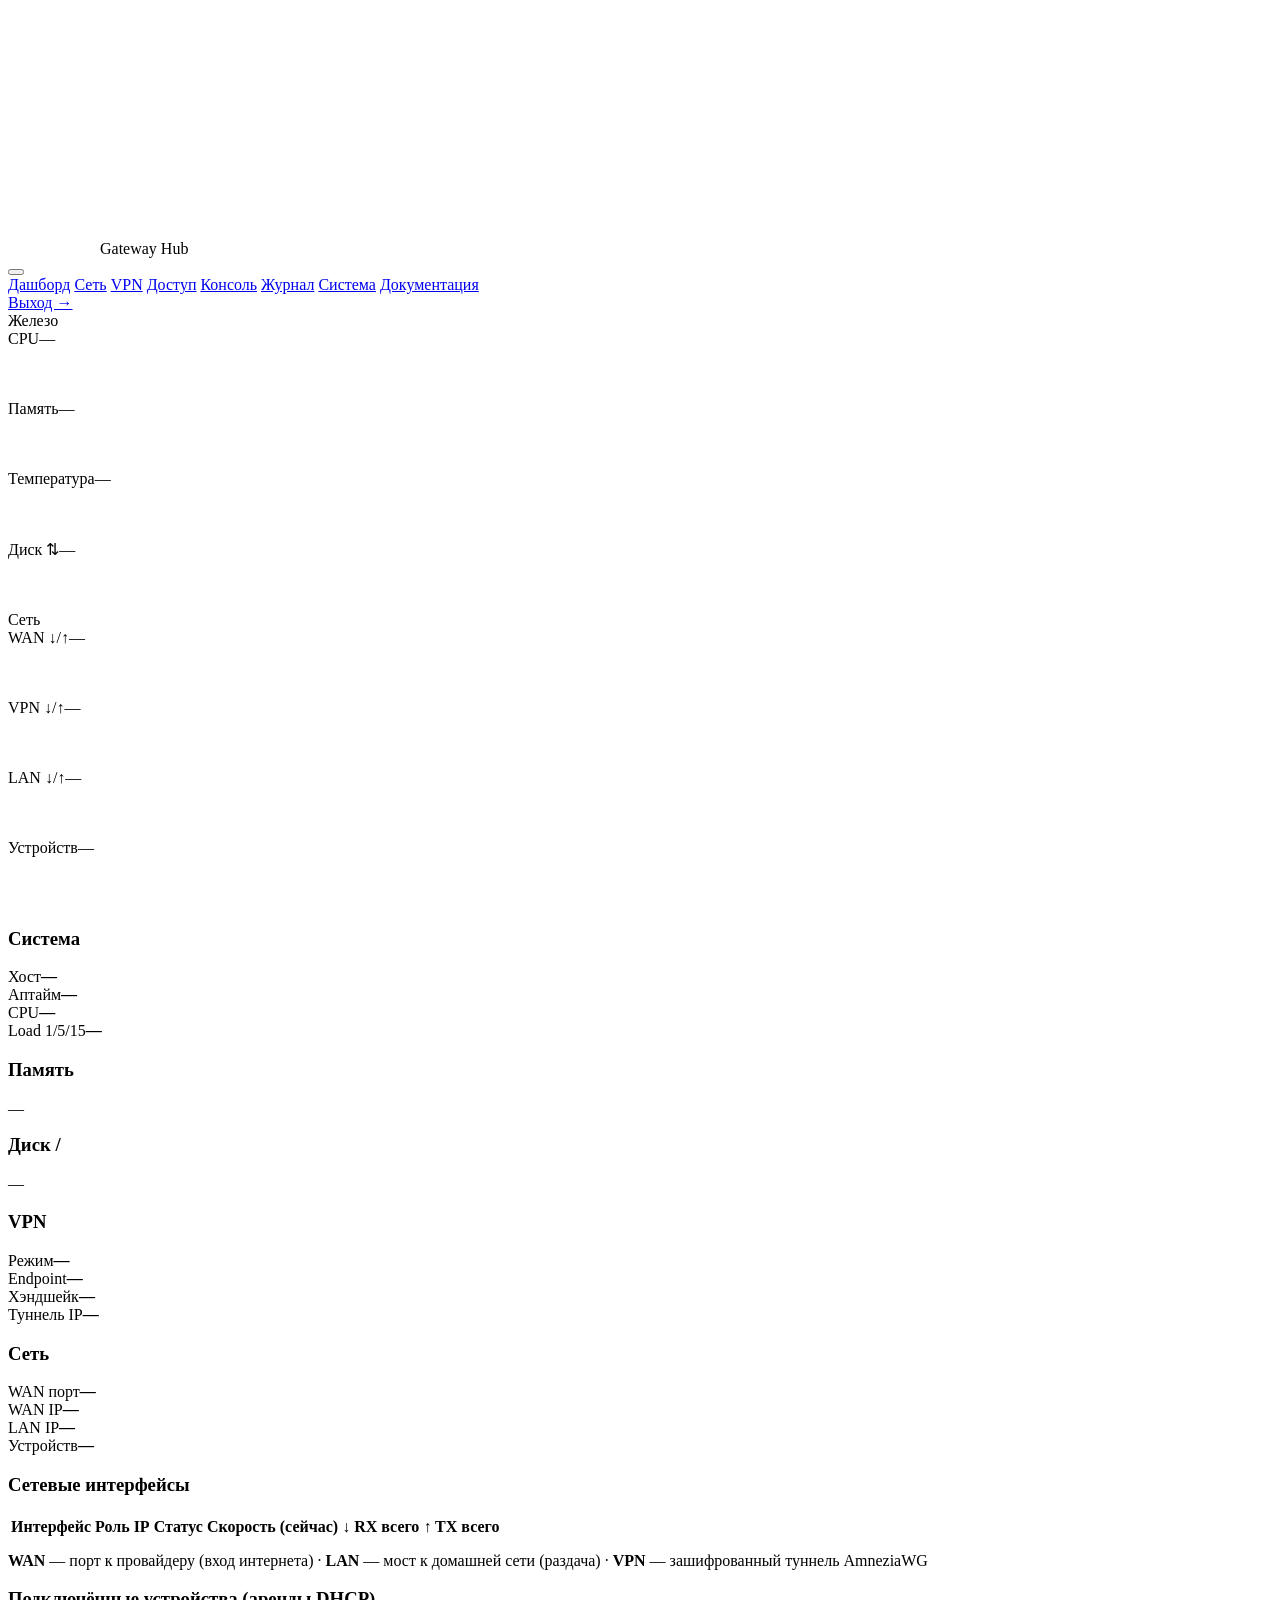
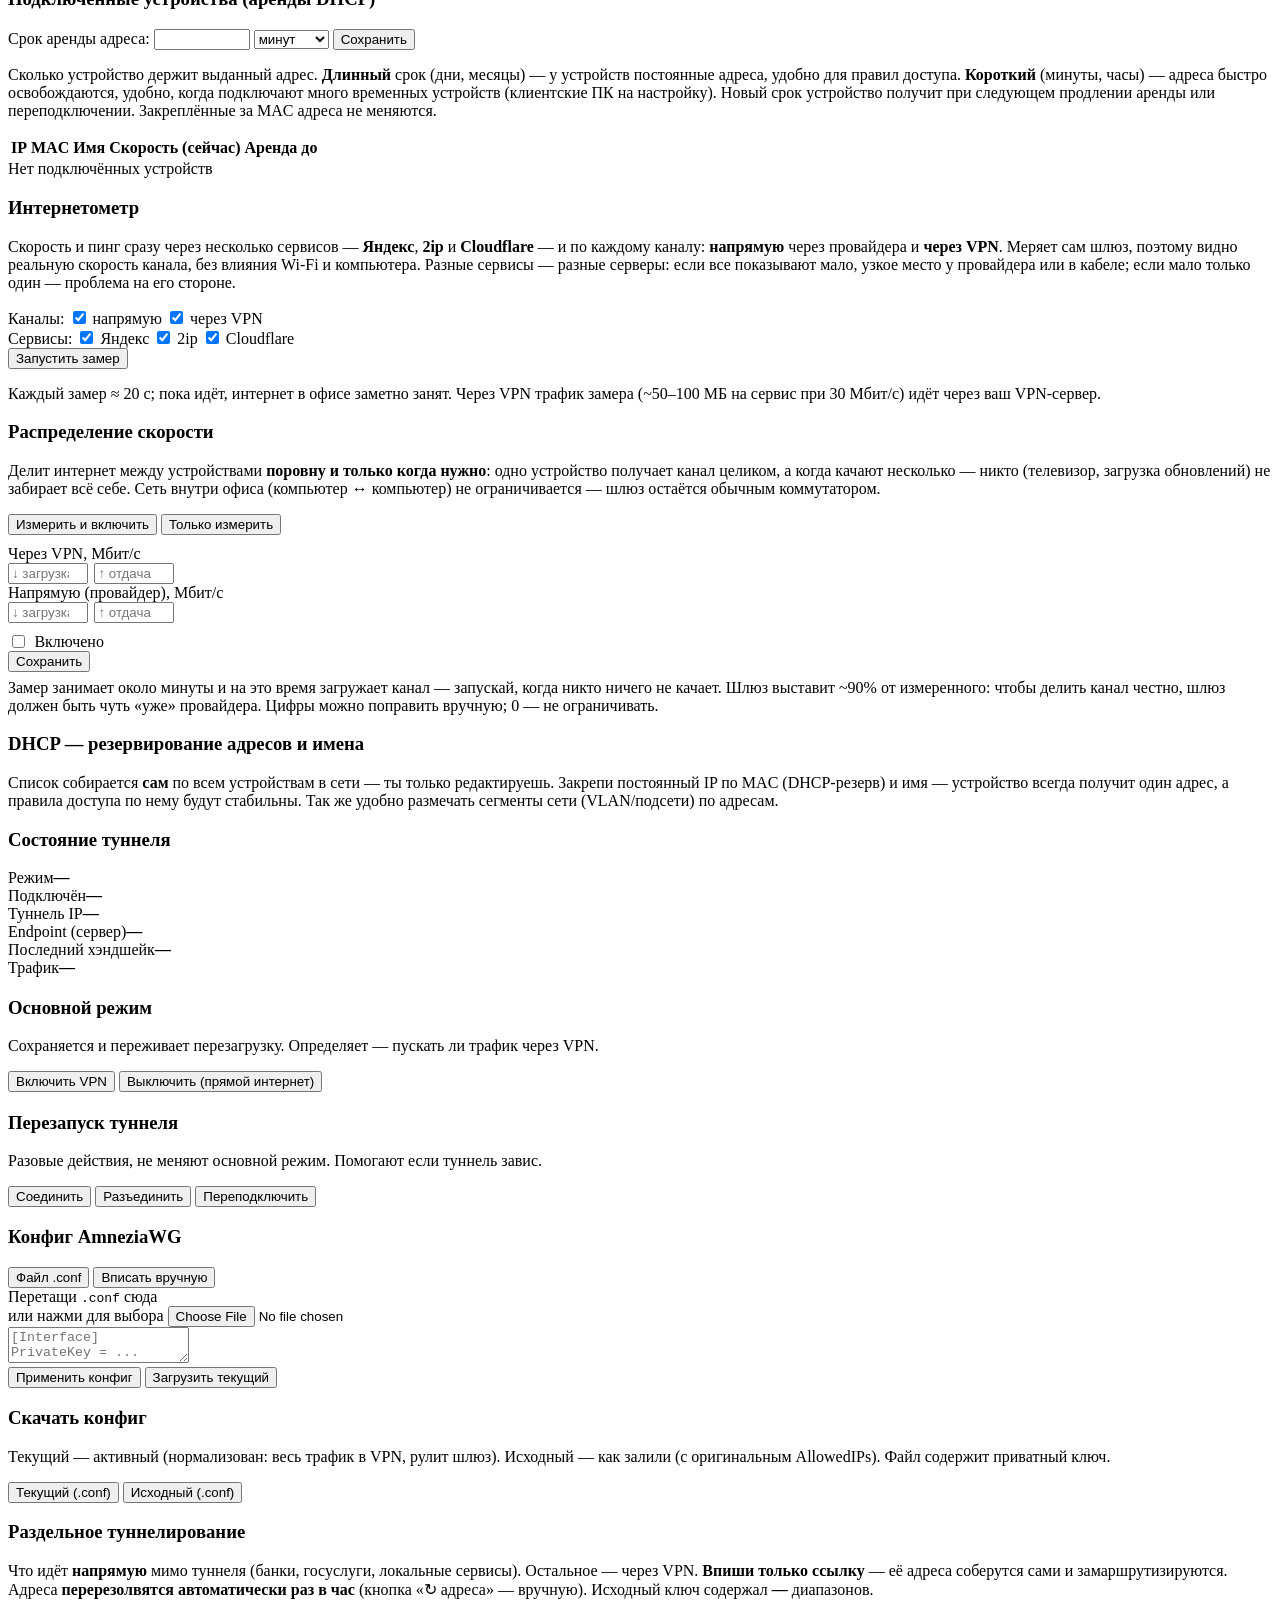
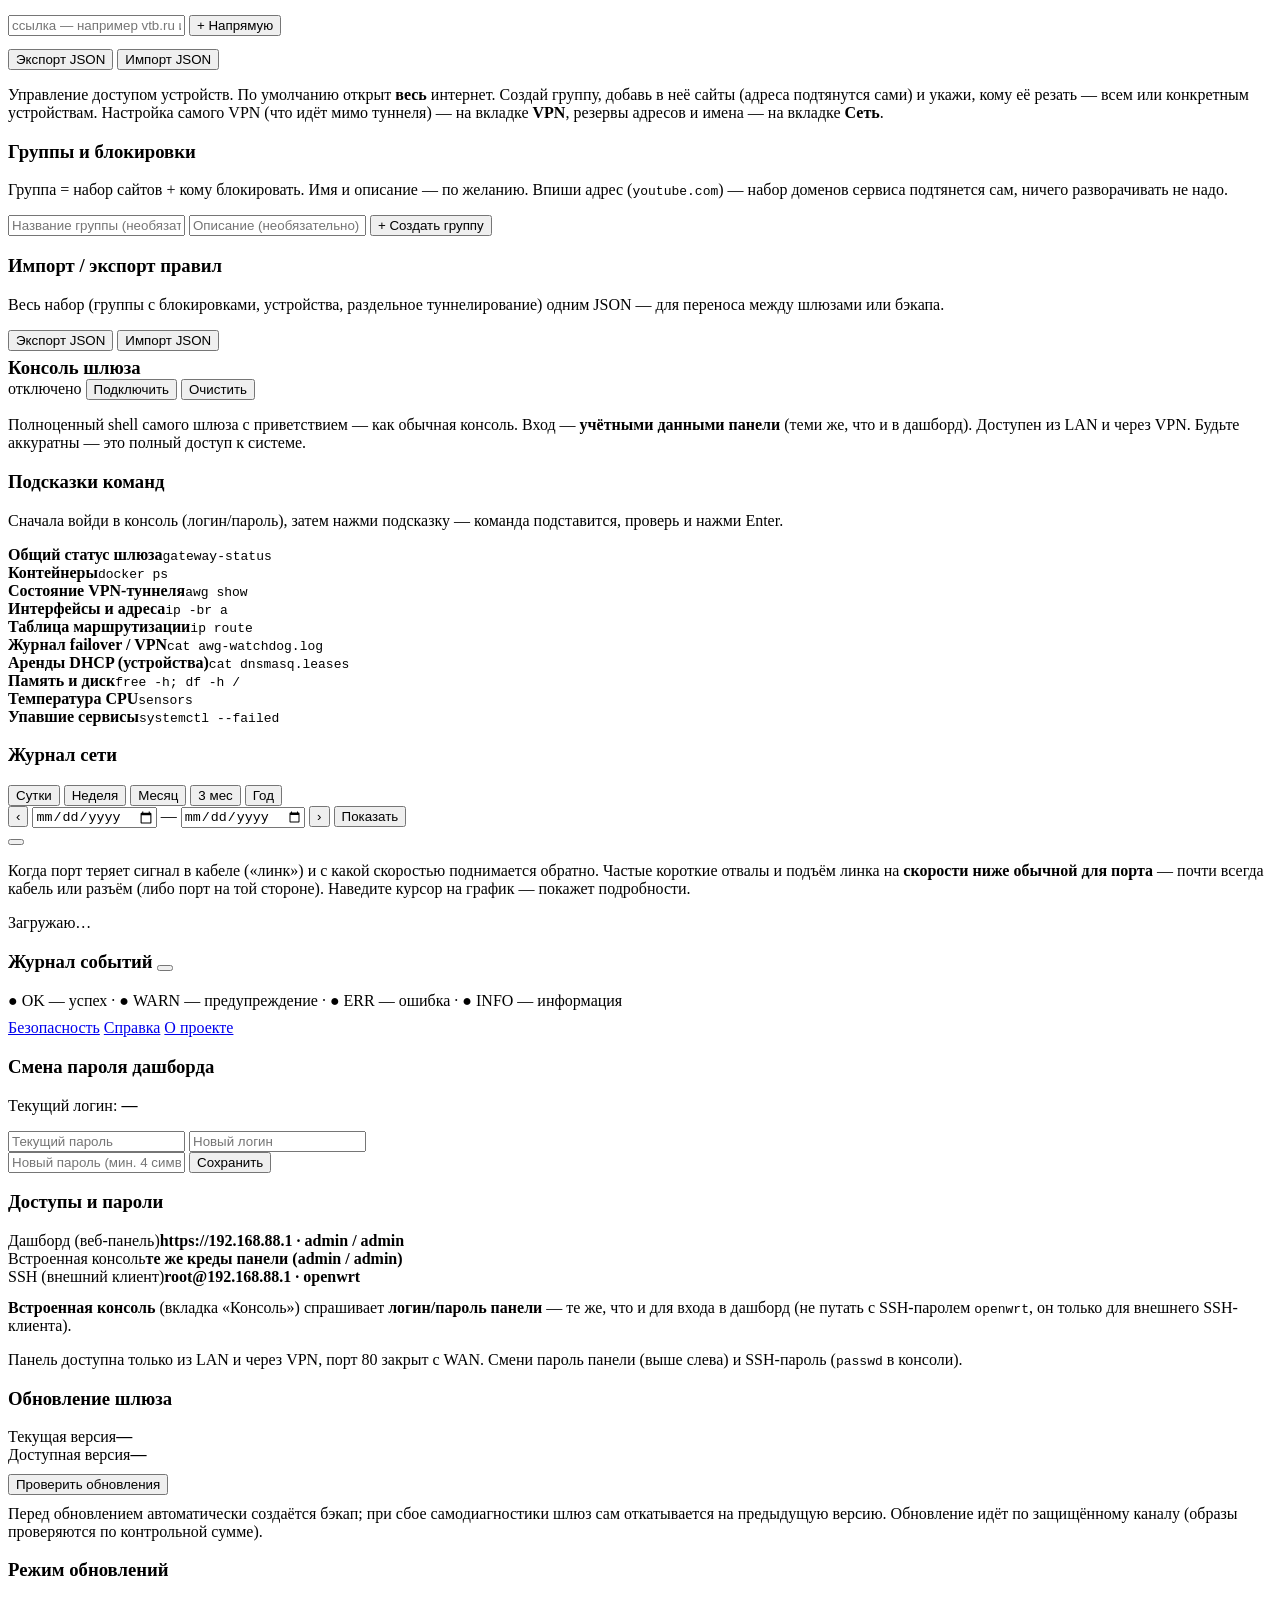
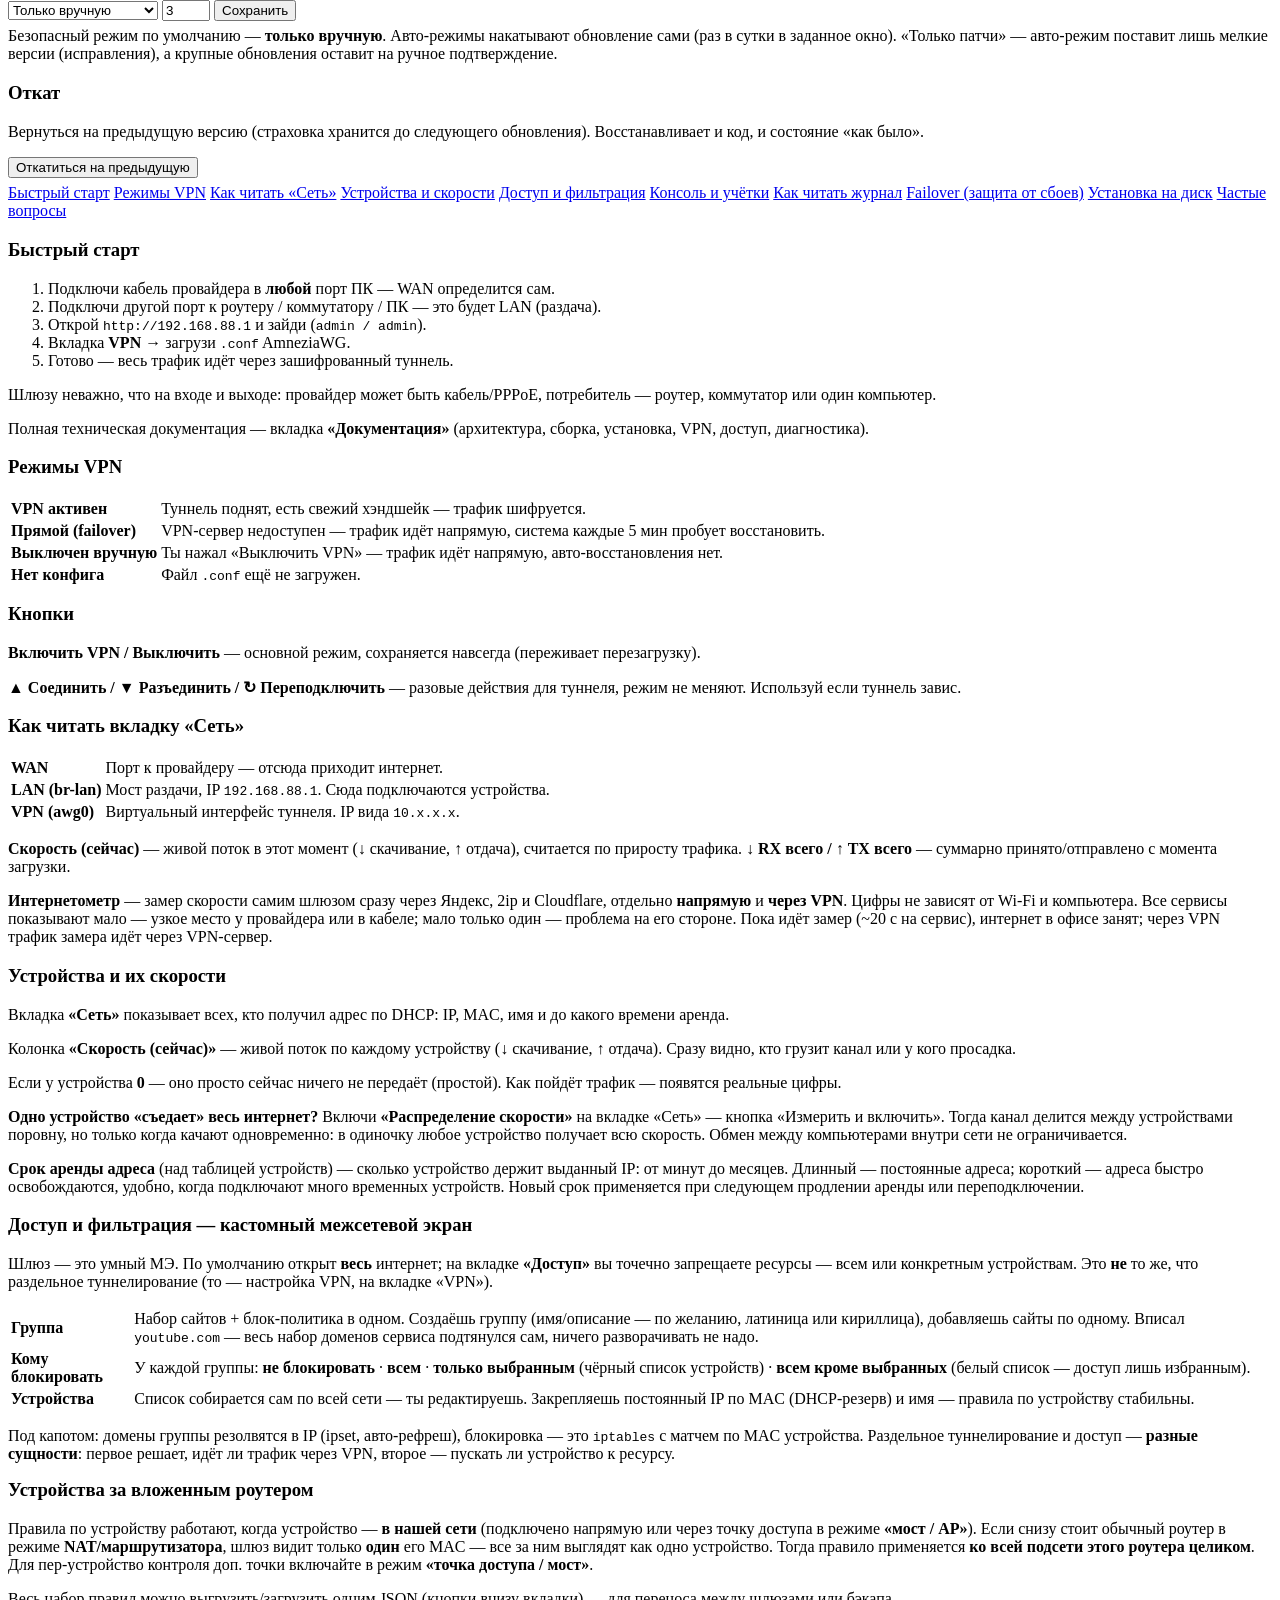
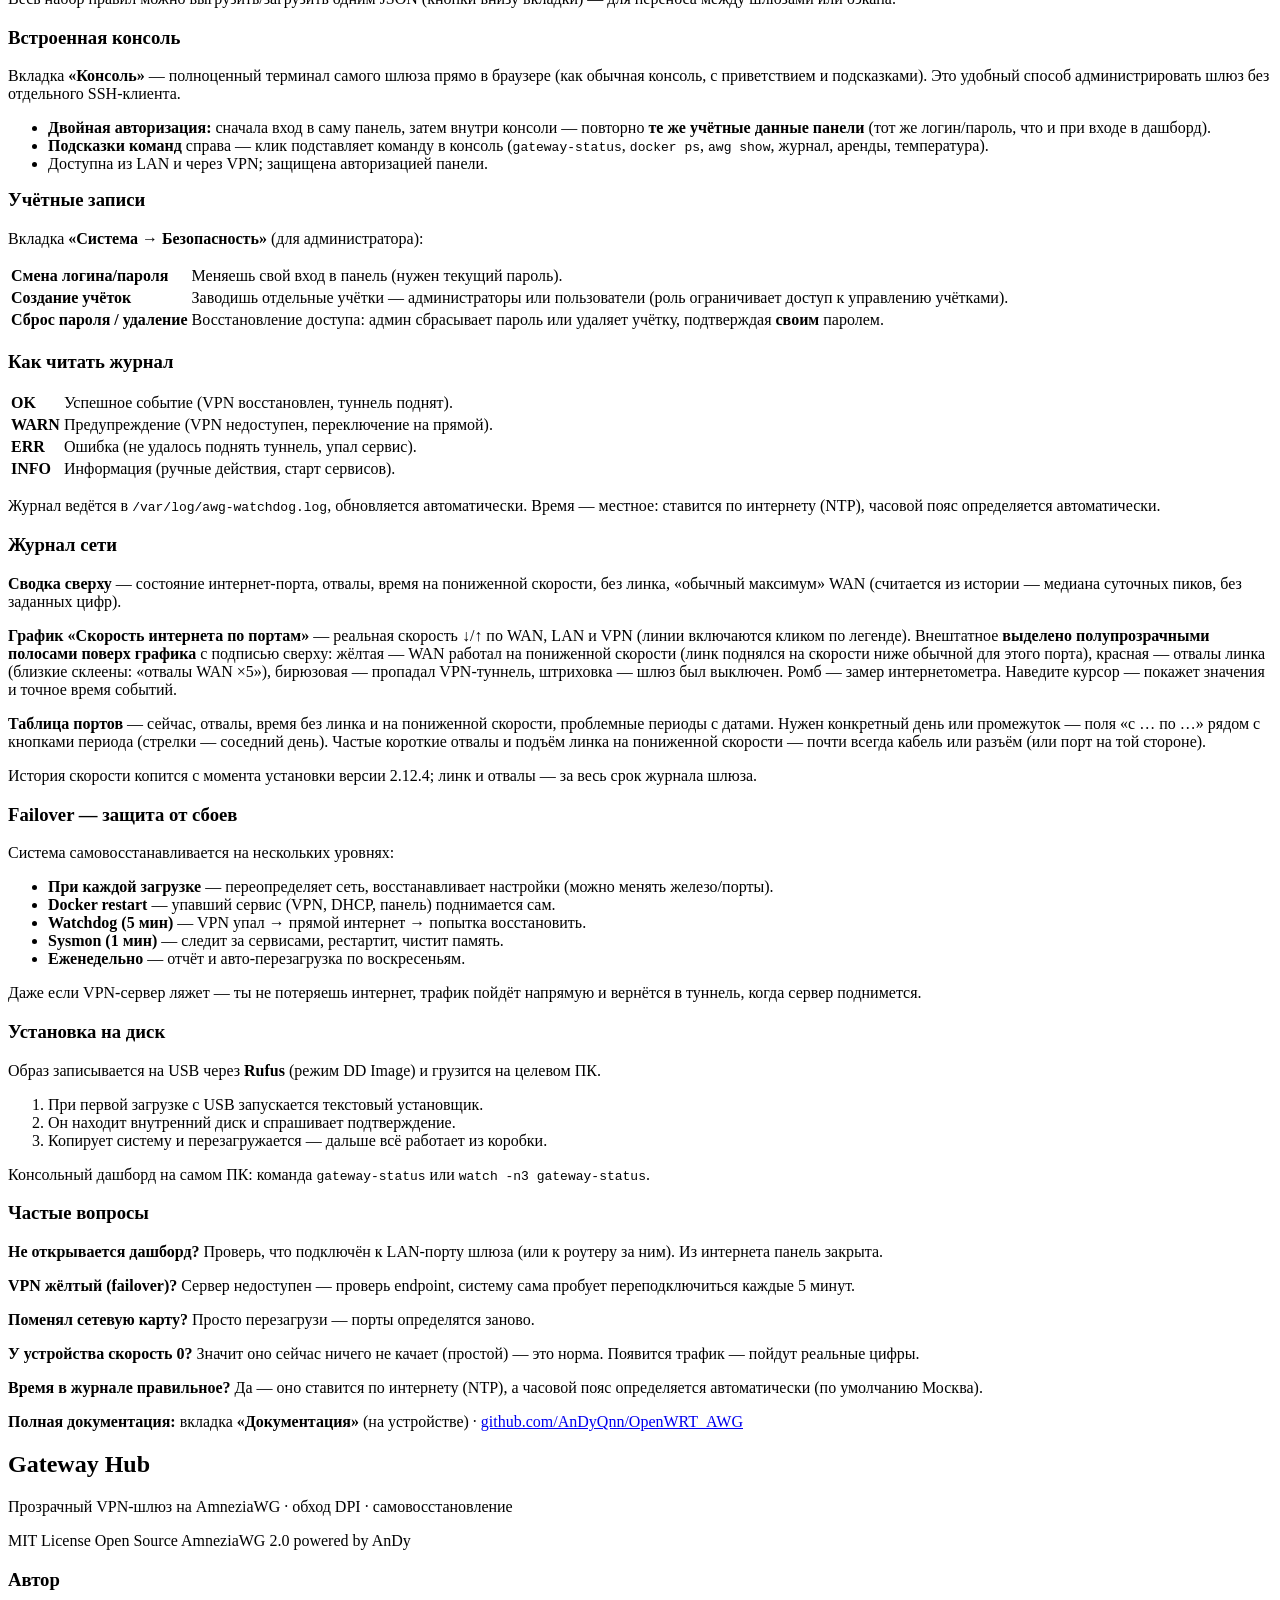
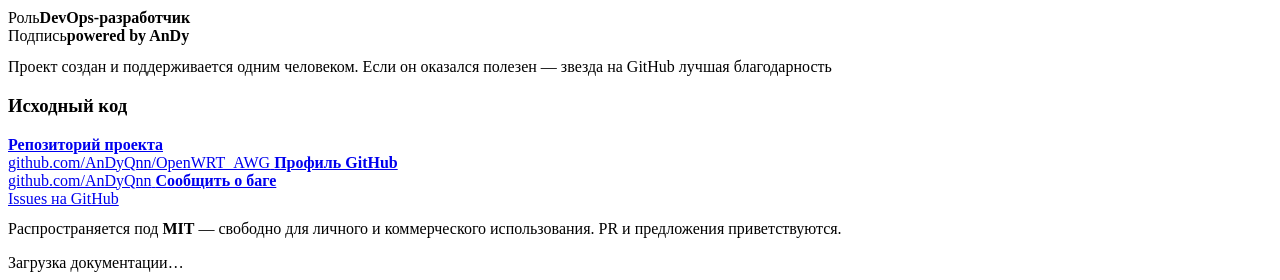
==== commit 24533d8f: "Журнал сети: любой календарный день/промежуток, таблица портов вместо полосок (2.12.7) - Поля «с … п" ====
--- a/linux-gw/gateway/webui/static/index.html
+++ b/linux-gw/gateway/webui/static/index.html
@@ -416,10 +416,18 @@
                     <button data-nld="90" onclick="loadNetlog(90)">3 мес</button>
                     <button data-nld="365" onclick="loadNetlog(365)">Год</button>
                 </div>
+                <div class="nl-range">
+                    <button class="mini" onclick="nlDay(-1)" title="Предыдущий день">‹</button>
+                    <input type="date" id="nl-from" title="С какого дня">
+                    <span class="small">—</span>
+                    <input type="date" id="nl-to" title="По какой день (пусто — один день)">
+                    <button class="mini" onclick="nlDay(1)" title="Следующий день">›</button>
+                    <button class="mini" id="nl-range-go" onclick="nlRange()">Показать</button>
+                </div>
                 <button class="mini" onclick="loadNetlog()" title="Обновить"><span data-ic="refresh"></span></button>
             </div>
             <p class="small nl-intro">Когда порт теряет сигнал в кабеле («линк») и с какой скоростью поднимается обратно.
-                Частые короткие отвалы и подъём на <b>10 Мбит/с вместо 100</b> — почти всегда кабель или разъём
+                Частые короткие отвалы и подъём линка на <b>скорости ниже обычной для порта</b> — почти всегда кабель или разъём
                 (либо порт на той стороне). Наведите курсор на график — покажет подробности.</p>
             <div id="nl-body">Загружаю…</div>
             <div id="nl-tip" class="nl-tip" style="display:none"></div>
@@ -751,11 +759,12 @@
                     <p><b>График «Скорость интернета по портам»</b> — реальная скорость ↓/↑ по WAN, LAN и VPN (линии
                     включаются кликом по легенде). Внештатное <b>выделено полупрозрачными полосами поверх графика</b> с
                     подписью сверху: <span style="color:var(--warn)">жёлтая</span> — WAN работал на пониженной скорости
-                    (10 Мбит/с вместо 100), <span style="color:var(--bad)">красная</span> — отвалы линка (близкие склеены:
+                    (линк поднялся на скорости ниже обычной для этого порта), <span style="color:var(--bad)">красная</span> — отвалы линка (близкие склеены:
                     «отвалы WAN ×5»), бирюзовая — пропадал VPN-туннель, штриховка — шлюз был выключен. Ромб — замер
                     интернетометра. Наведите курсор — покажет значения и точное время событий.</p>
-                    <p><b>Полосы по портам</b> — линк есть / пониженная скорость / нет линка, под ними список периодов с датами.
-                    Частые короткие отвалы и подъём на 10 Мбит/с — почти всегда кабель или разъём (или порт на той стороне).</p>
+                    <p><b>Таблица портов</b> — сейчас, отвалы, время без линка и на пониженной скорости, проблемные периоды с датами.
+                    Нужен конкретный день или промежуток — поля «с … по …» рядом с кнопками периода (стрелки — соседний день).
+                    Частые короткие отвалы и подъём линка на пониженной скорости — почти всегда кабель или разъём (или порт на той стороне).</p>
                     <p class="small">История скорости копится с момента установки версии 2.12.4; линк и отвалы — за весь срок журнала шлюза.</p>
                 </div>
 
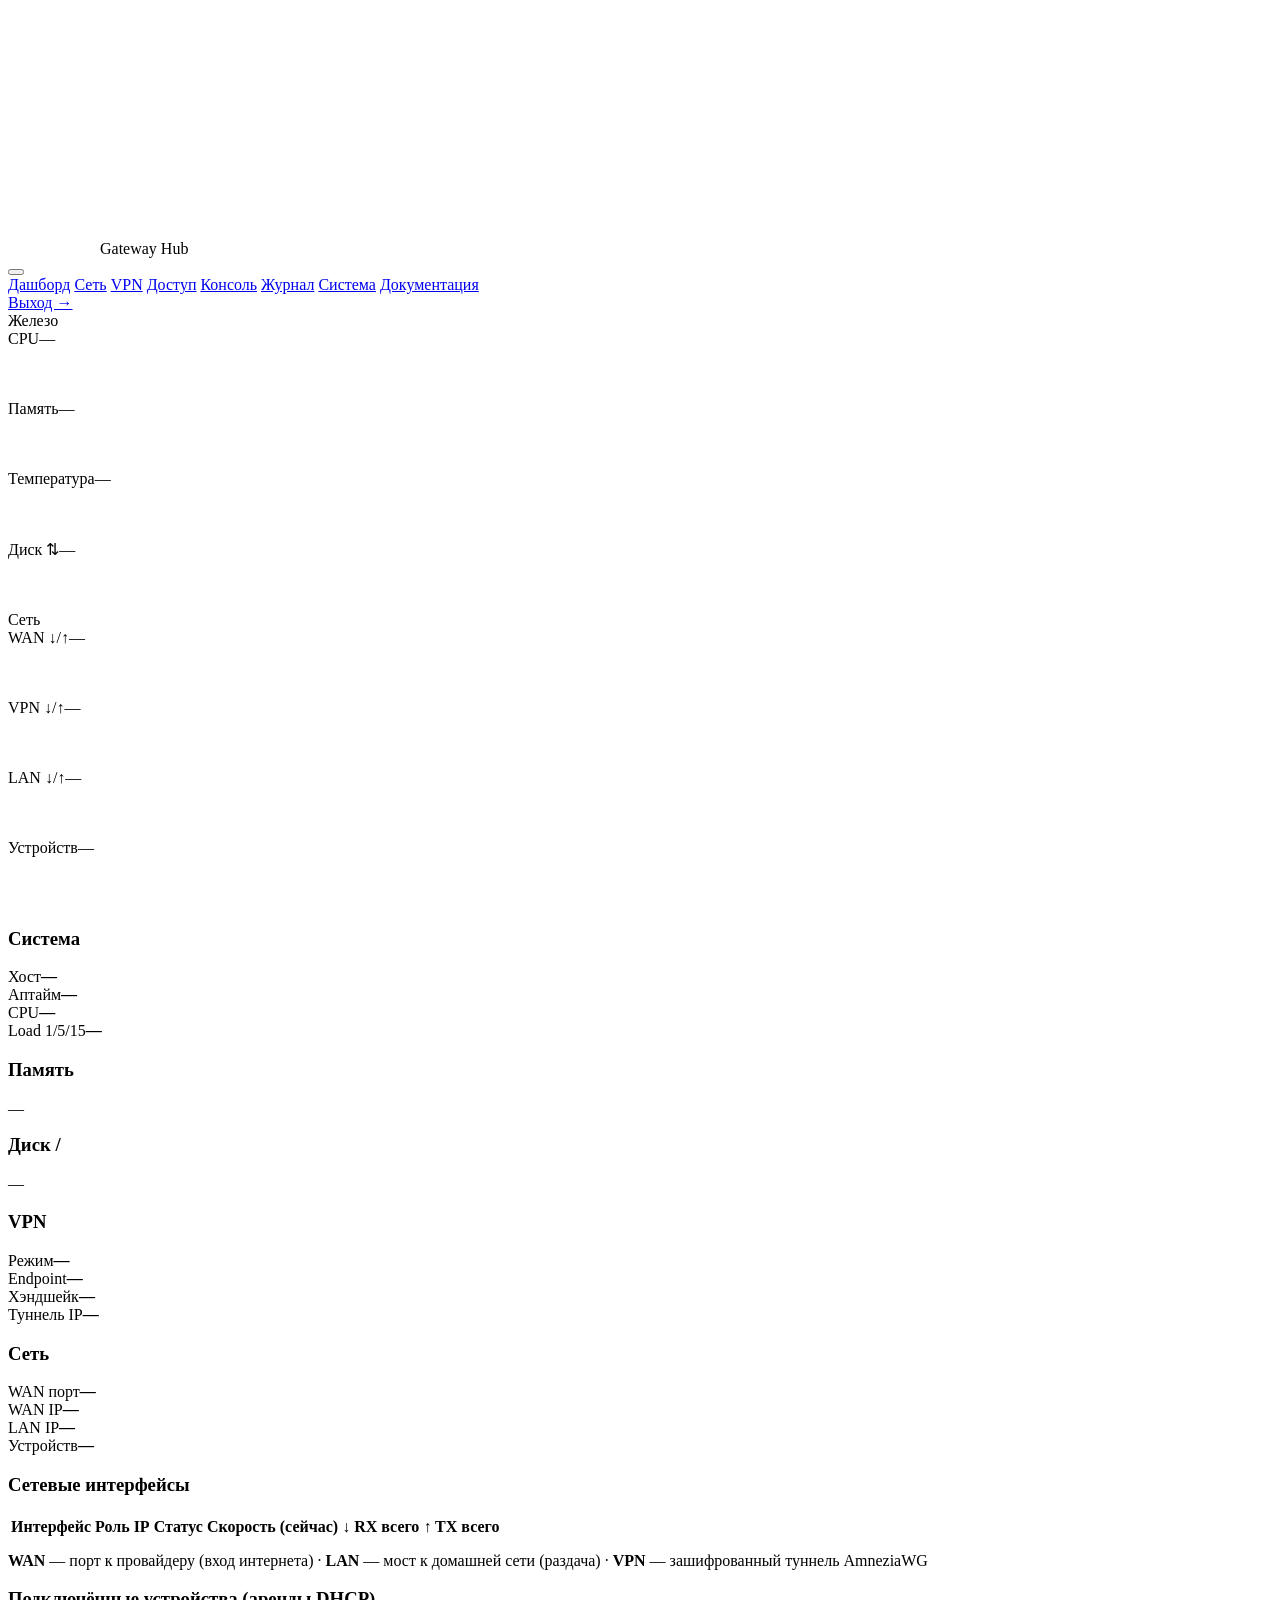
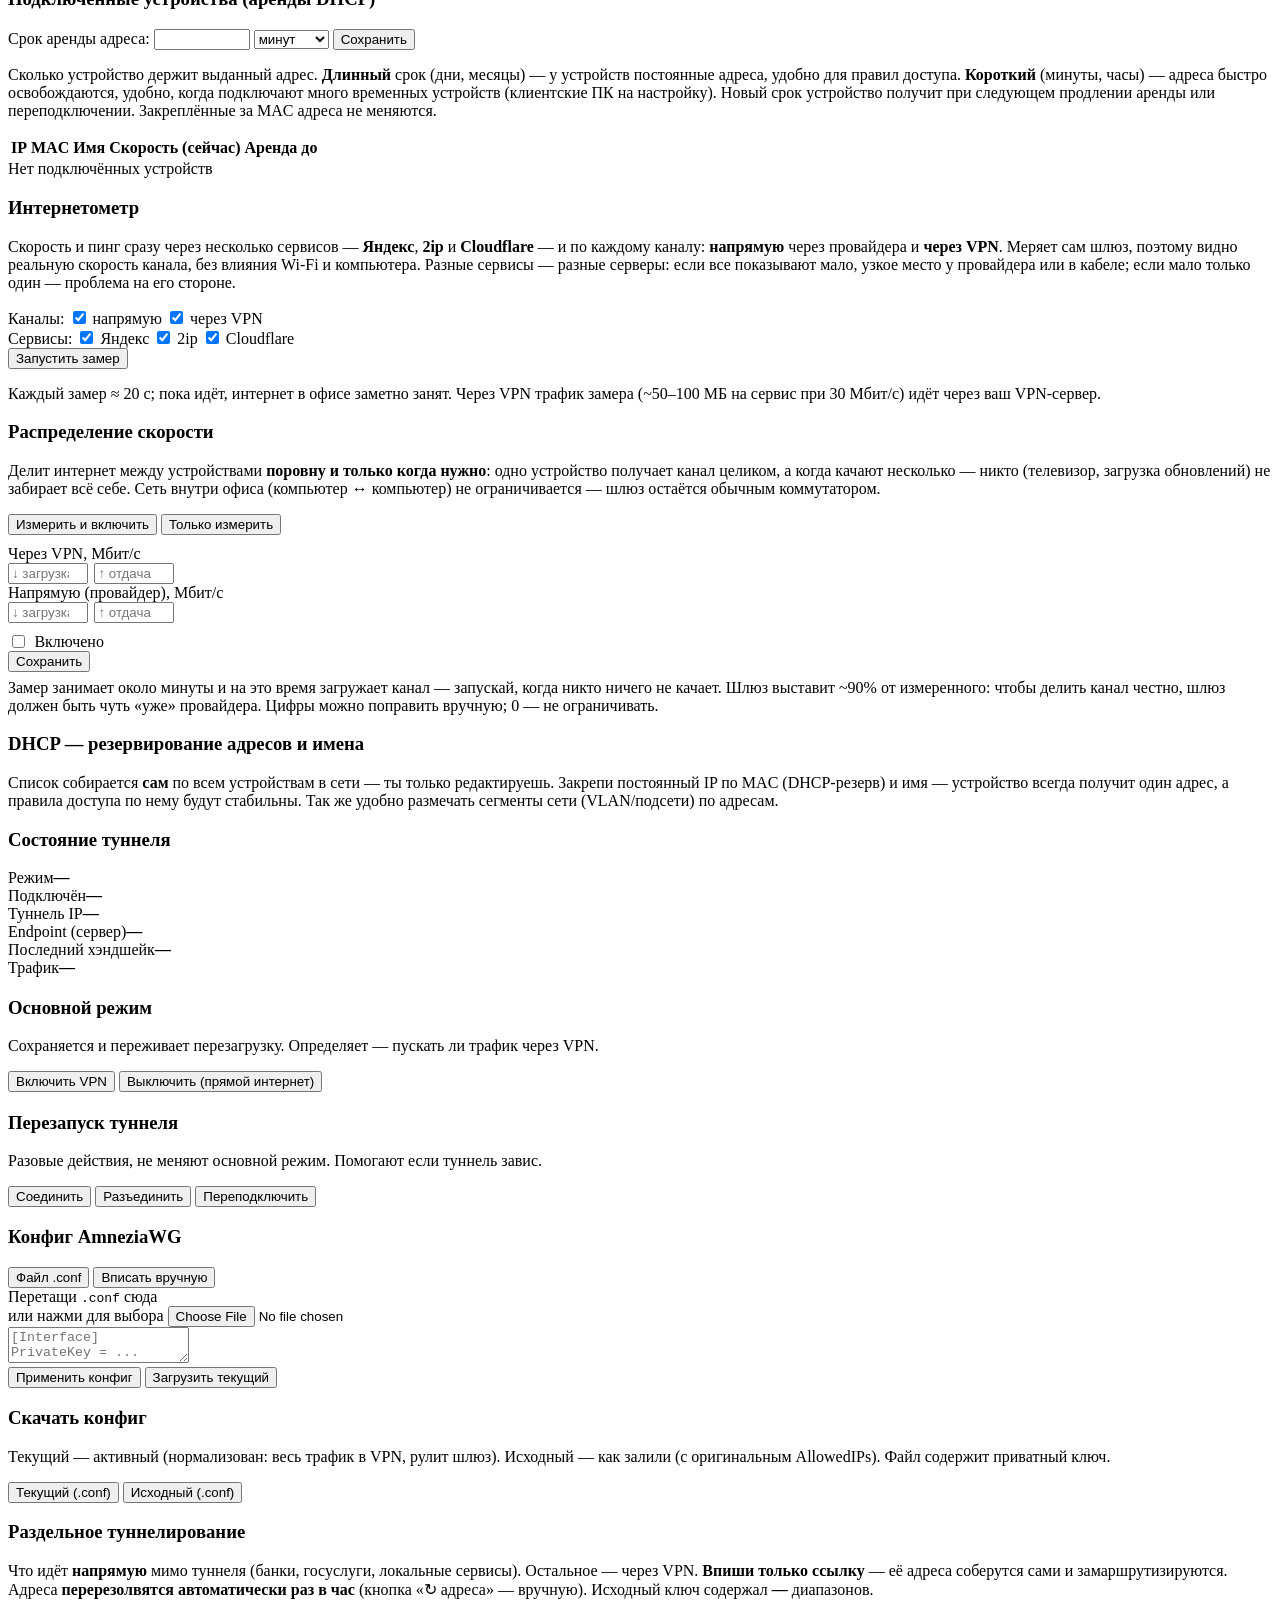
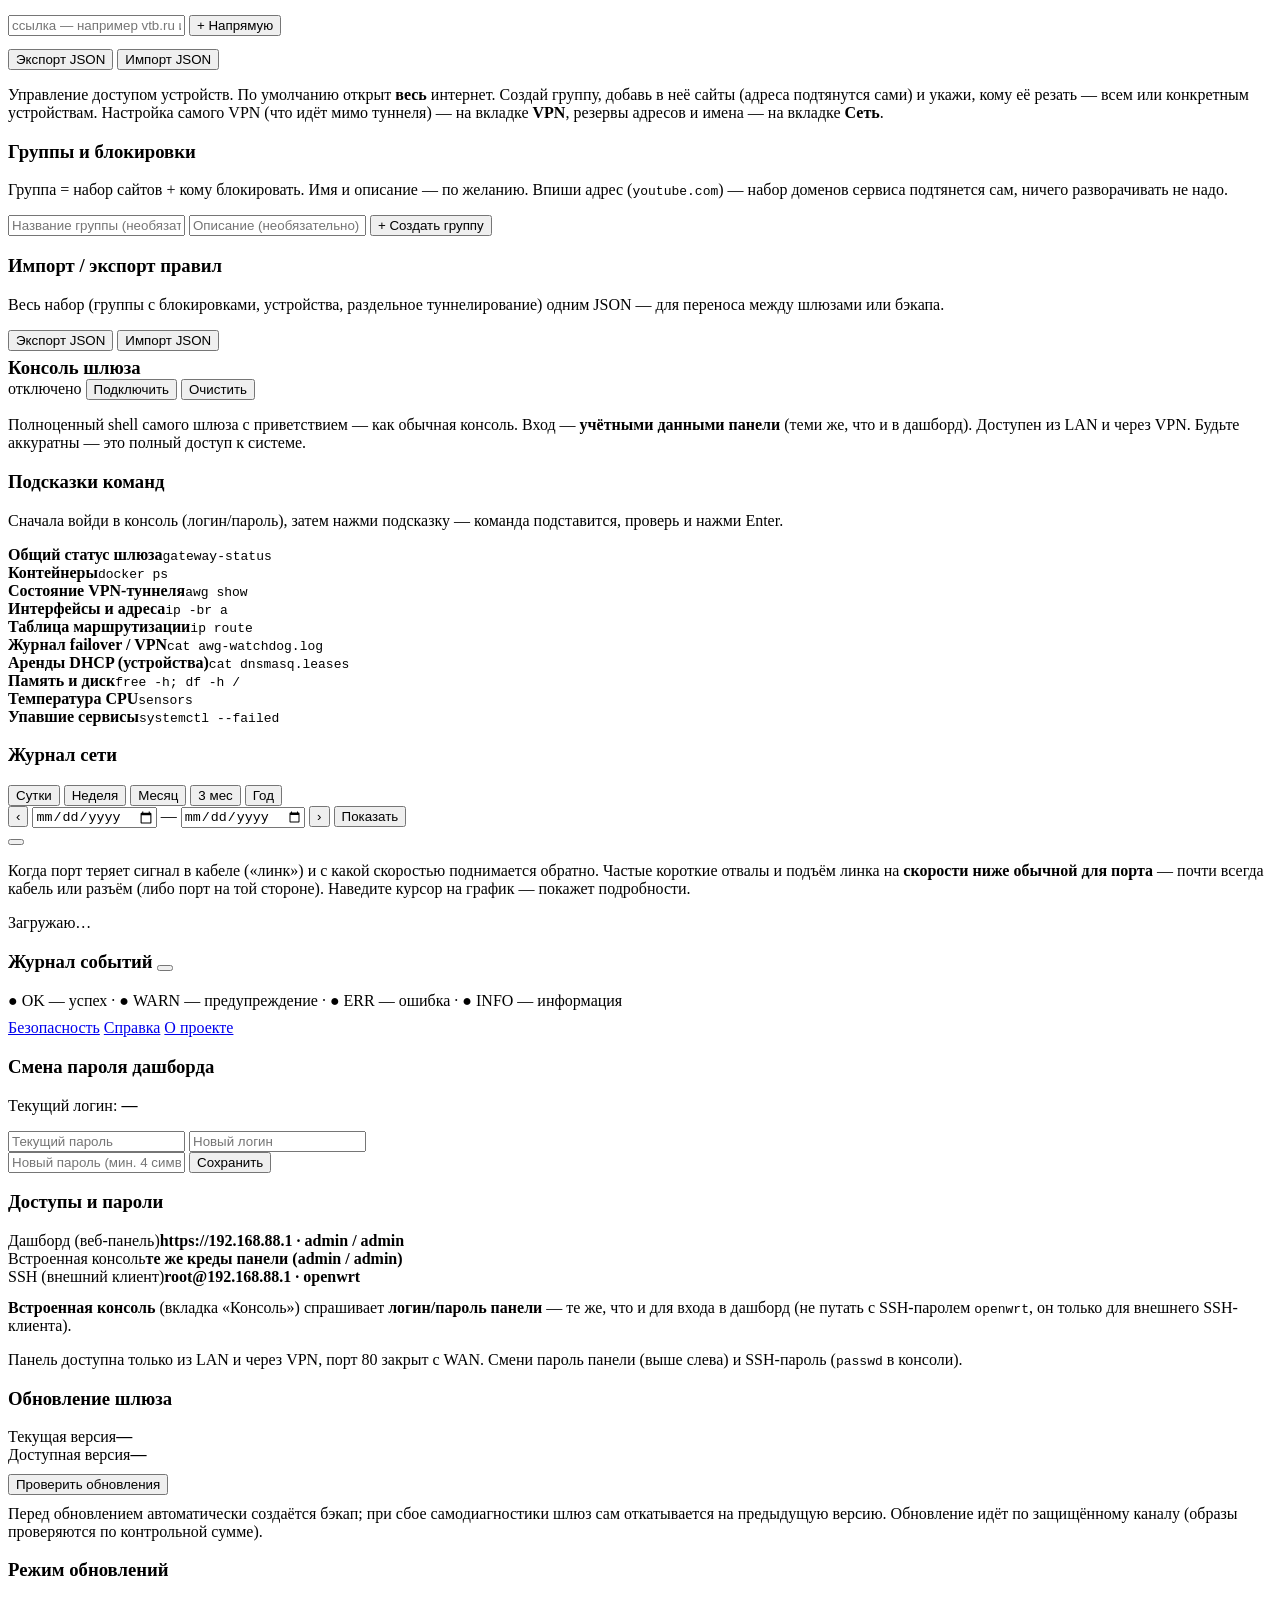
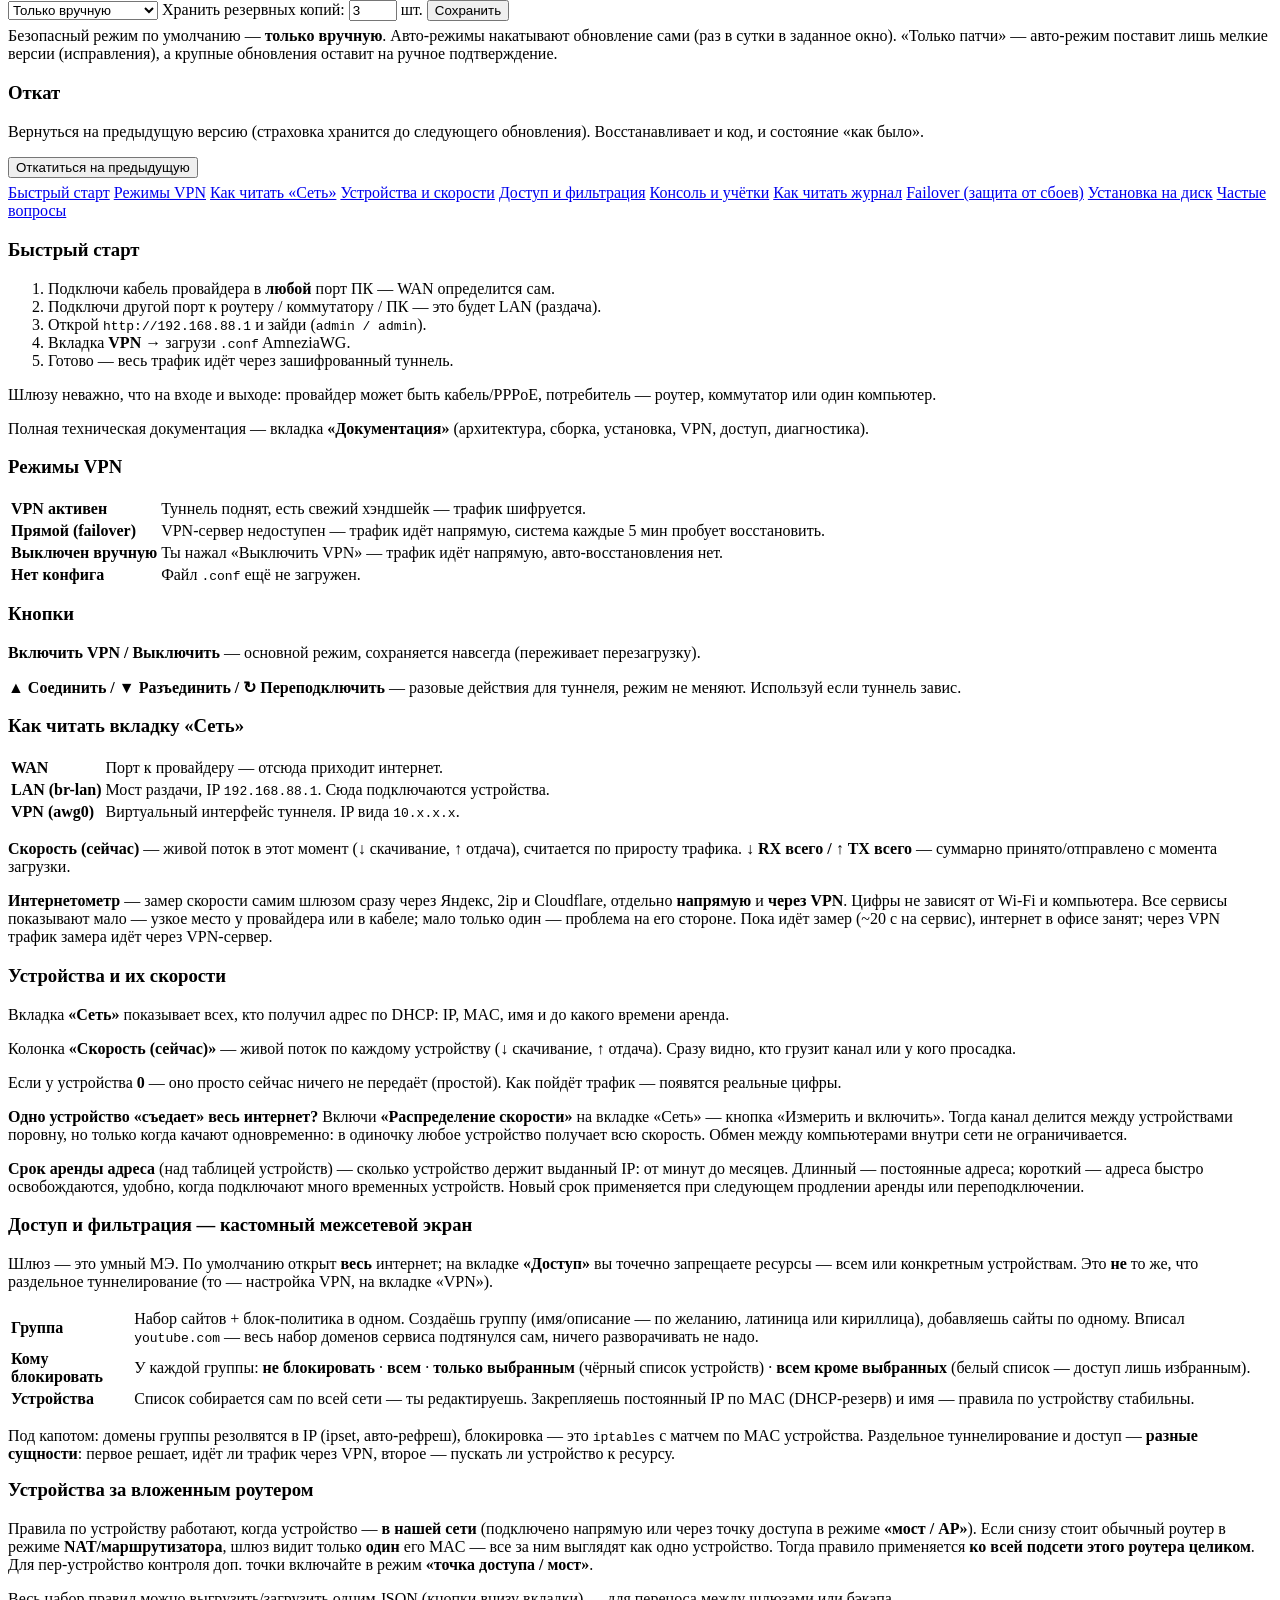
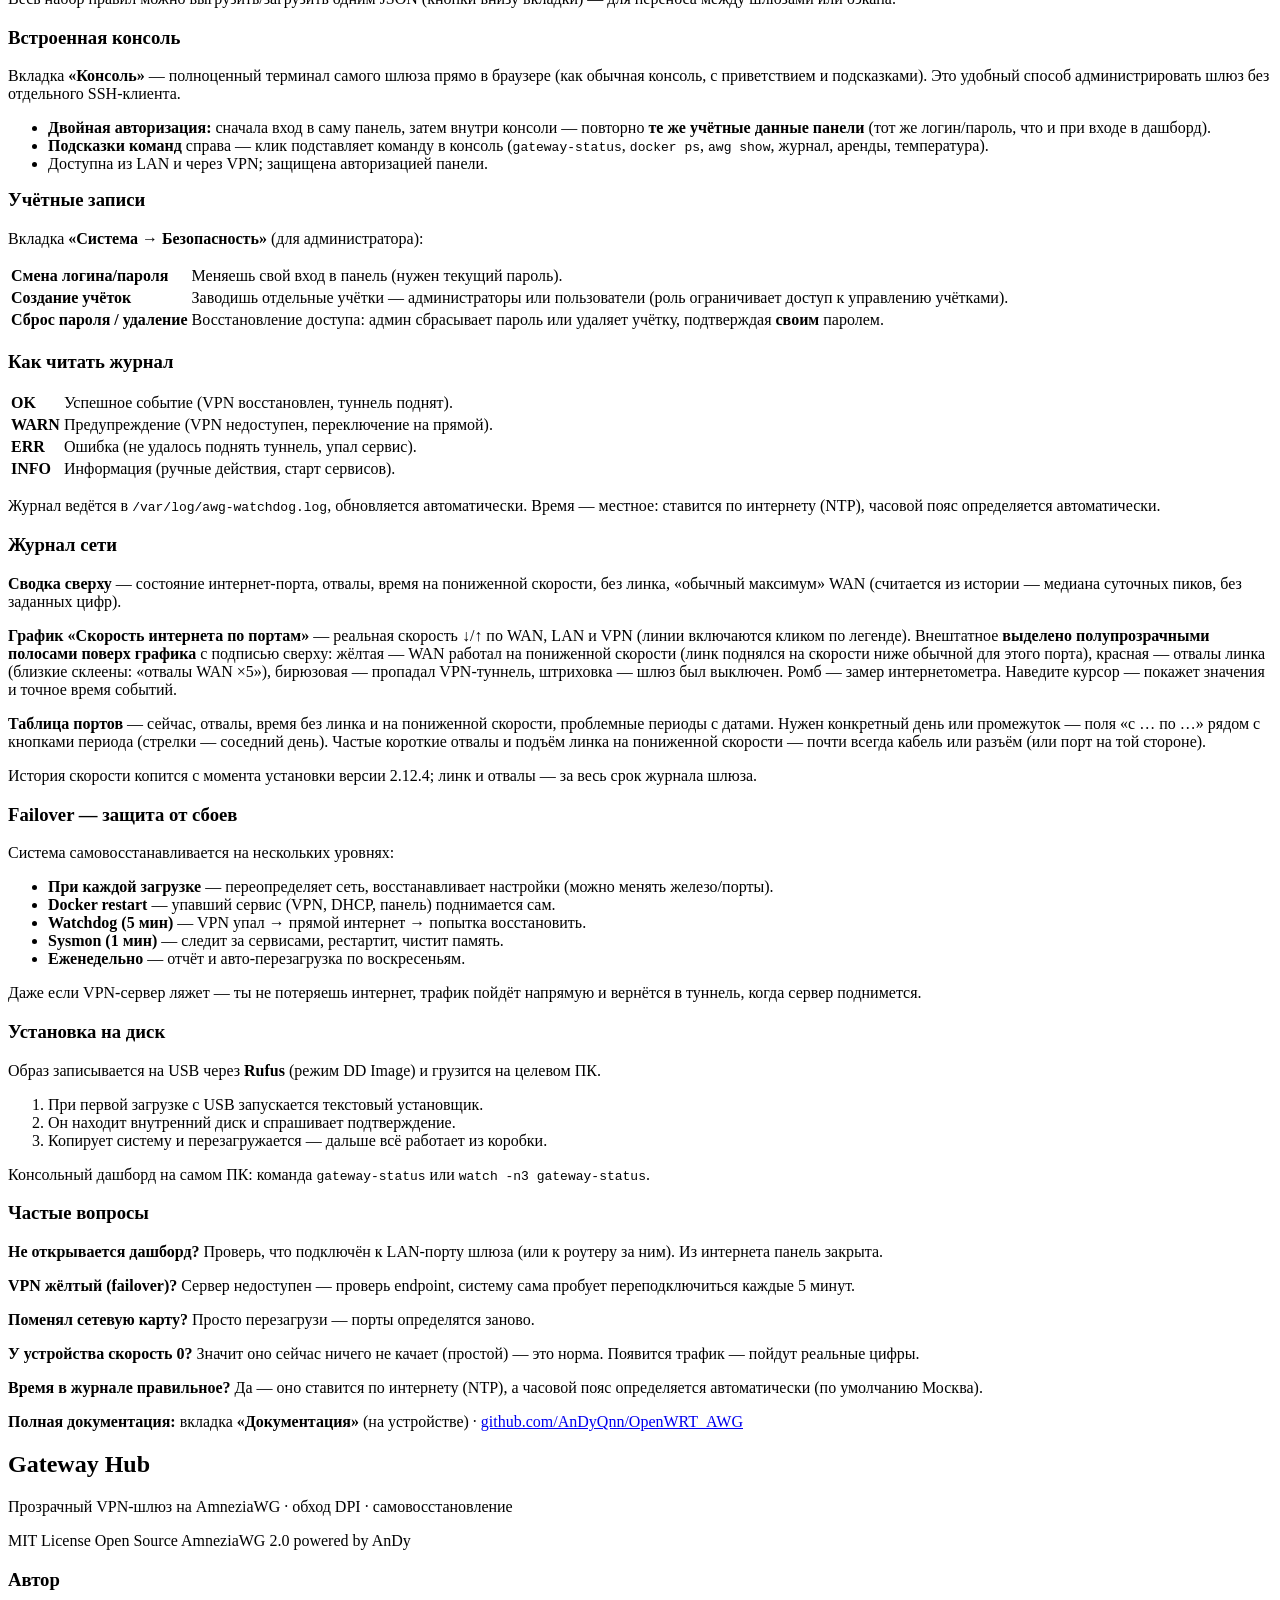
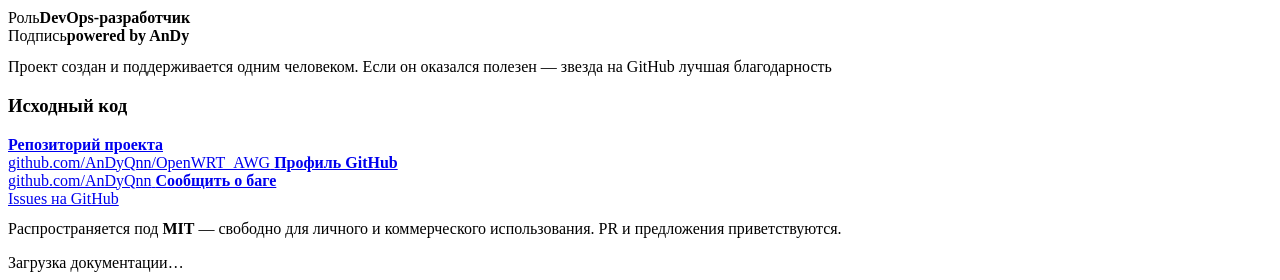
==== commit ae6d04d0: "Режим обновлений: подпись у числа резервных копий (2.12.9) Поле «3» рядом с режимом было без подписи" ====
--- a/linux-gw/gateway/webui/static/index.html
+++ b/linux-gw/gateway/webui/static/index.html
@@ -612,7 +612,10 @@
                         <option value="all">Все версии (вкл. крупные)</option>
                         <option value="patch">Только патчи (мелкие X.Y.*)</option>
                     </select>
-                    <input type="number" id="upd-keep" class="access-input" style="flex:0 0 150px" min="1" max="20" value="3" title="Сколько резервных копий хранить">
+                    <label class="small" for="upd-keep" style="align-self:center; white-space:nowrap"
+                           title="Перед каждым обновлением шлюз делает резервную копию; старые сверх этого числа удаляются">Хранить резервных копий:</label>
+                    <input type="number" id="upd-keep" class="access-input" style="flex:0 0 80px" min="1" max="20" value="3" title="Сколько резервных копий (до обновлений) хранить на шлюзе: 1–20">
+                    <span class="small" style="align-self:center">шт.</span>
                     <button class="success" onclick="updateConfigSave()">Сохранить</button>
                 </div>
                 <div id="upd-cfg-result" class="small" style="margin-top:0.4rem"></div>
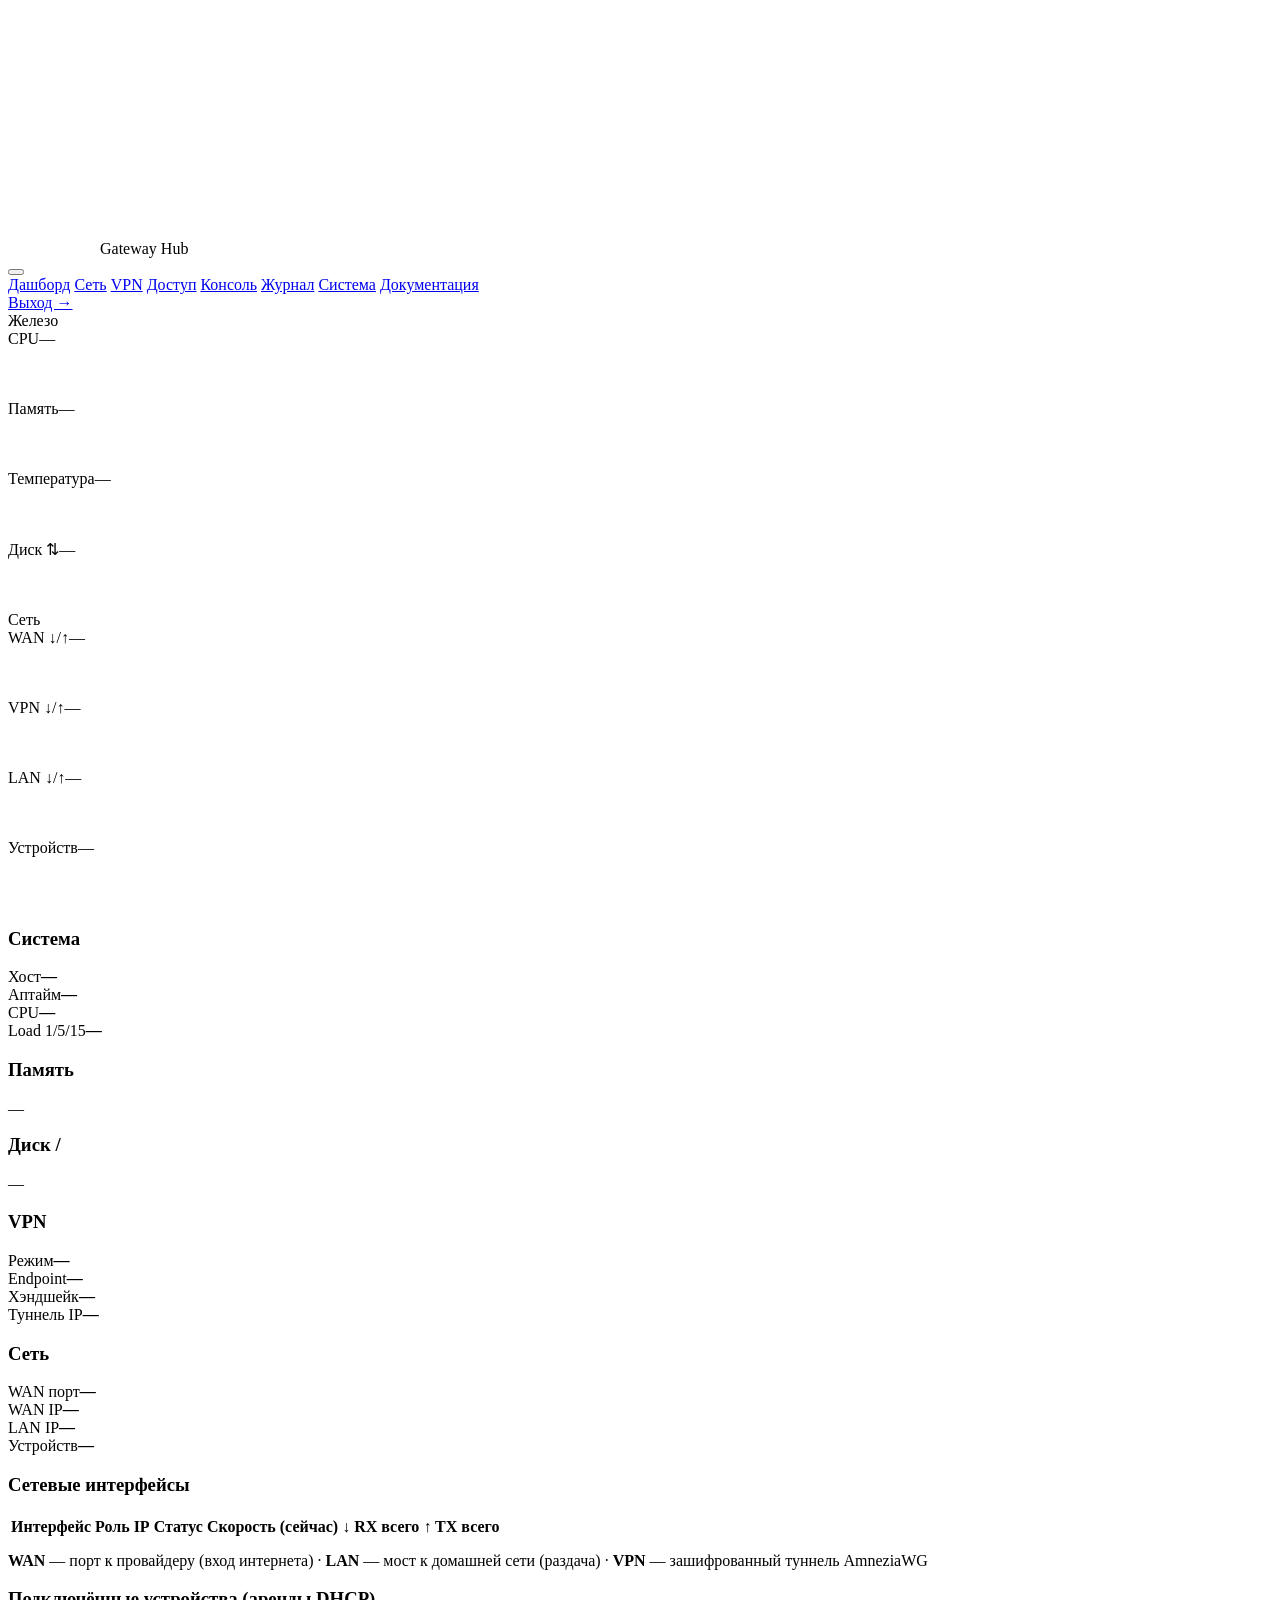
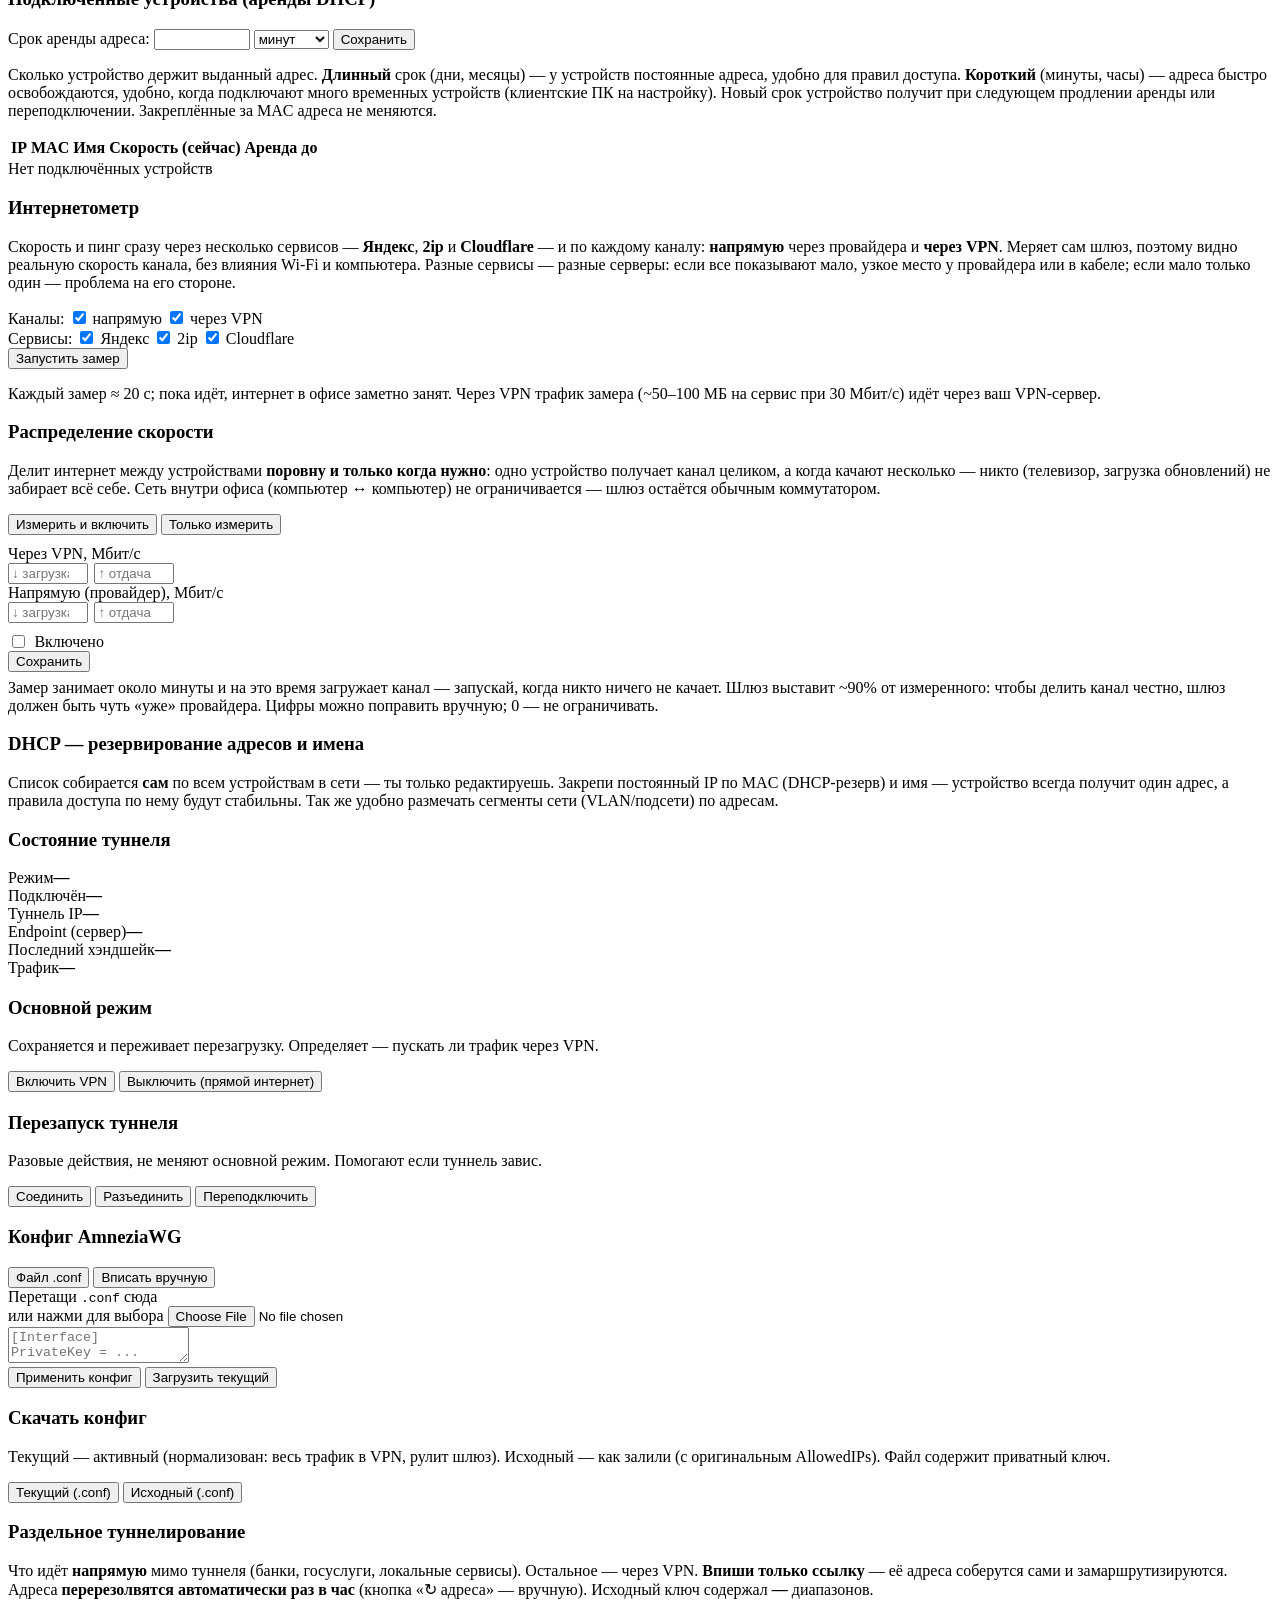
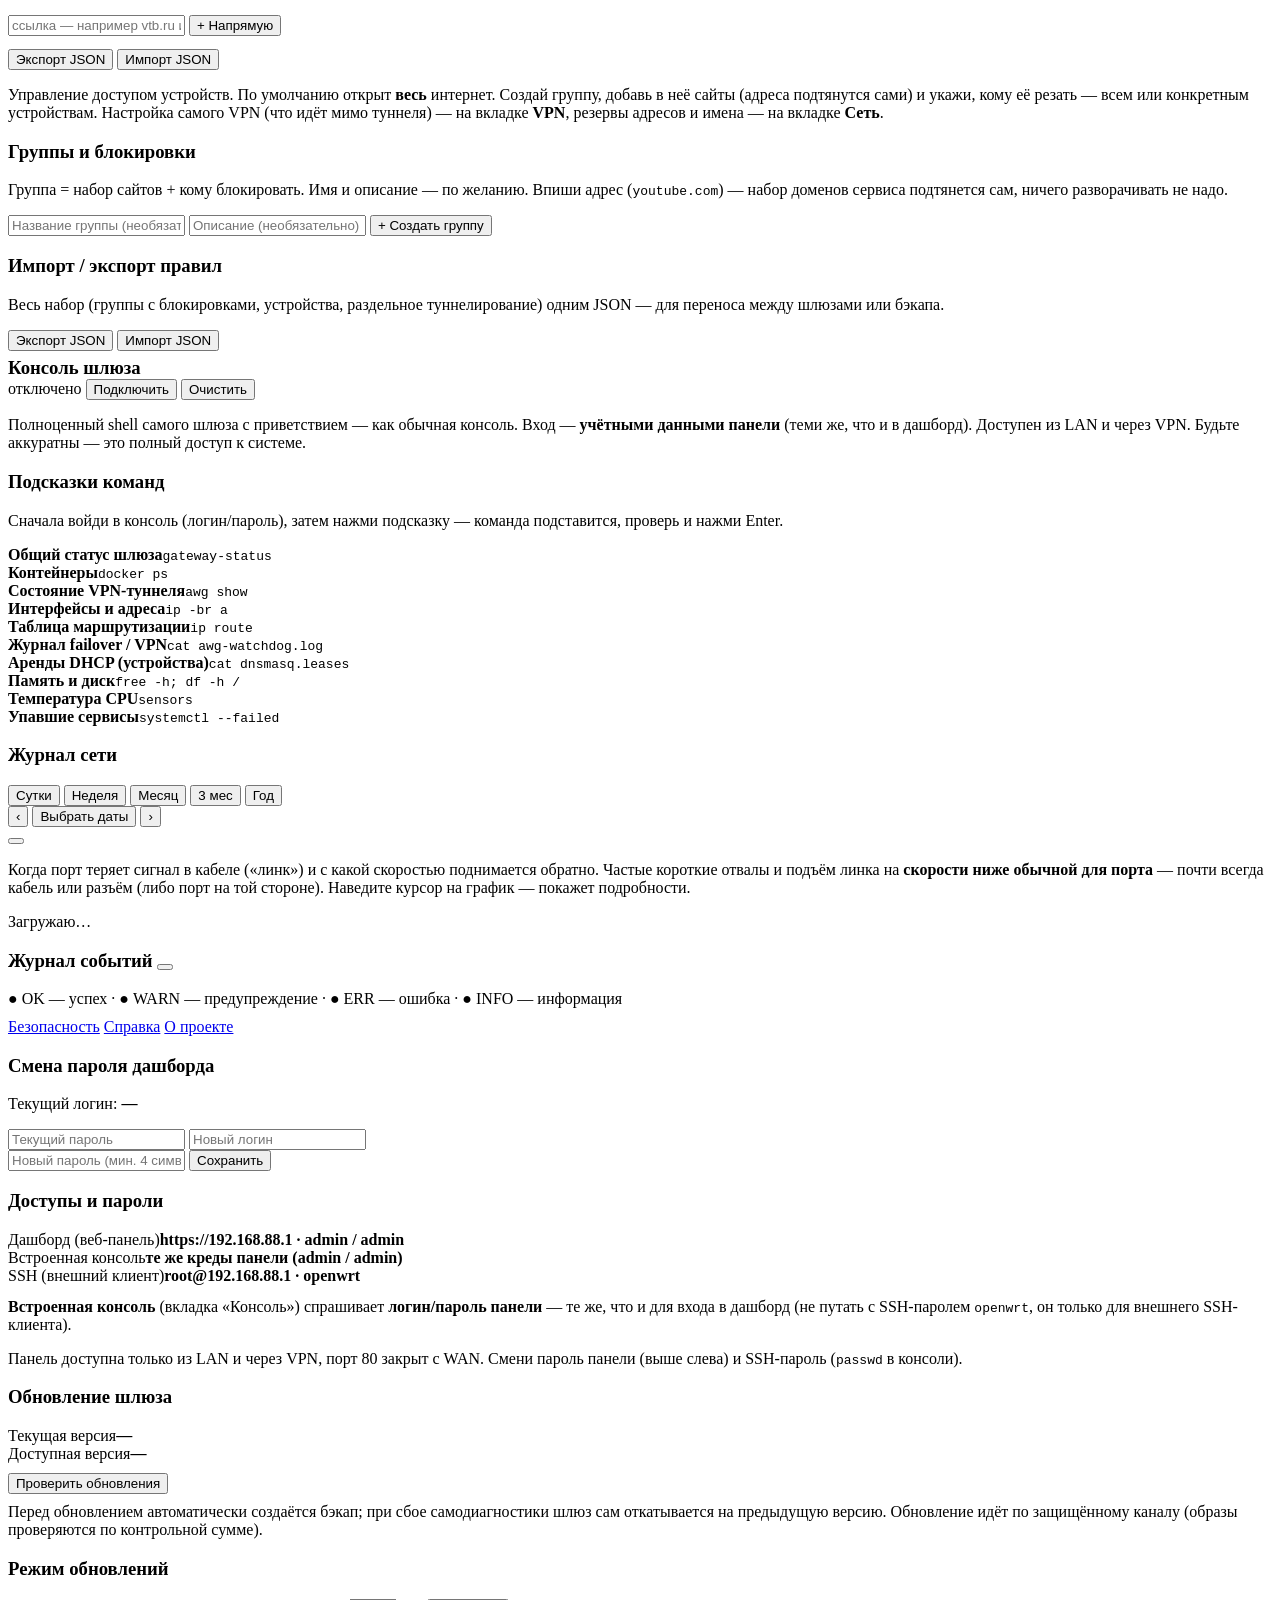
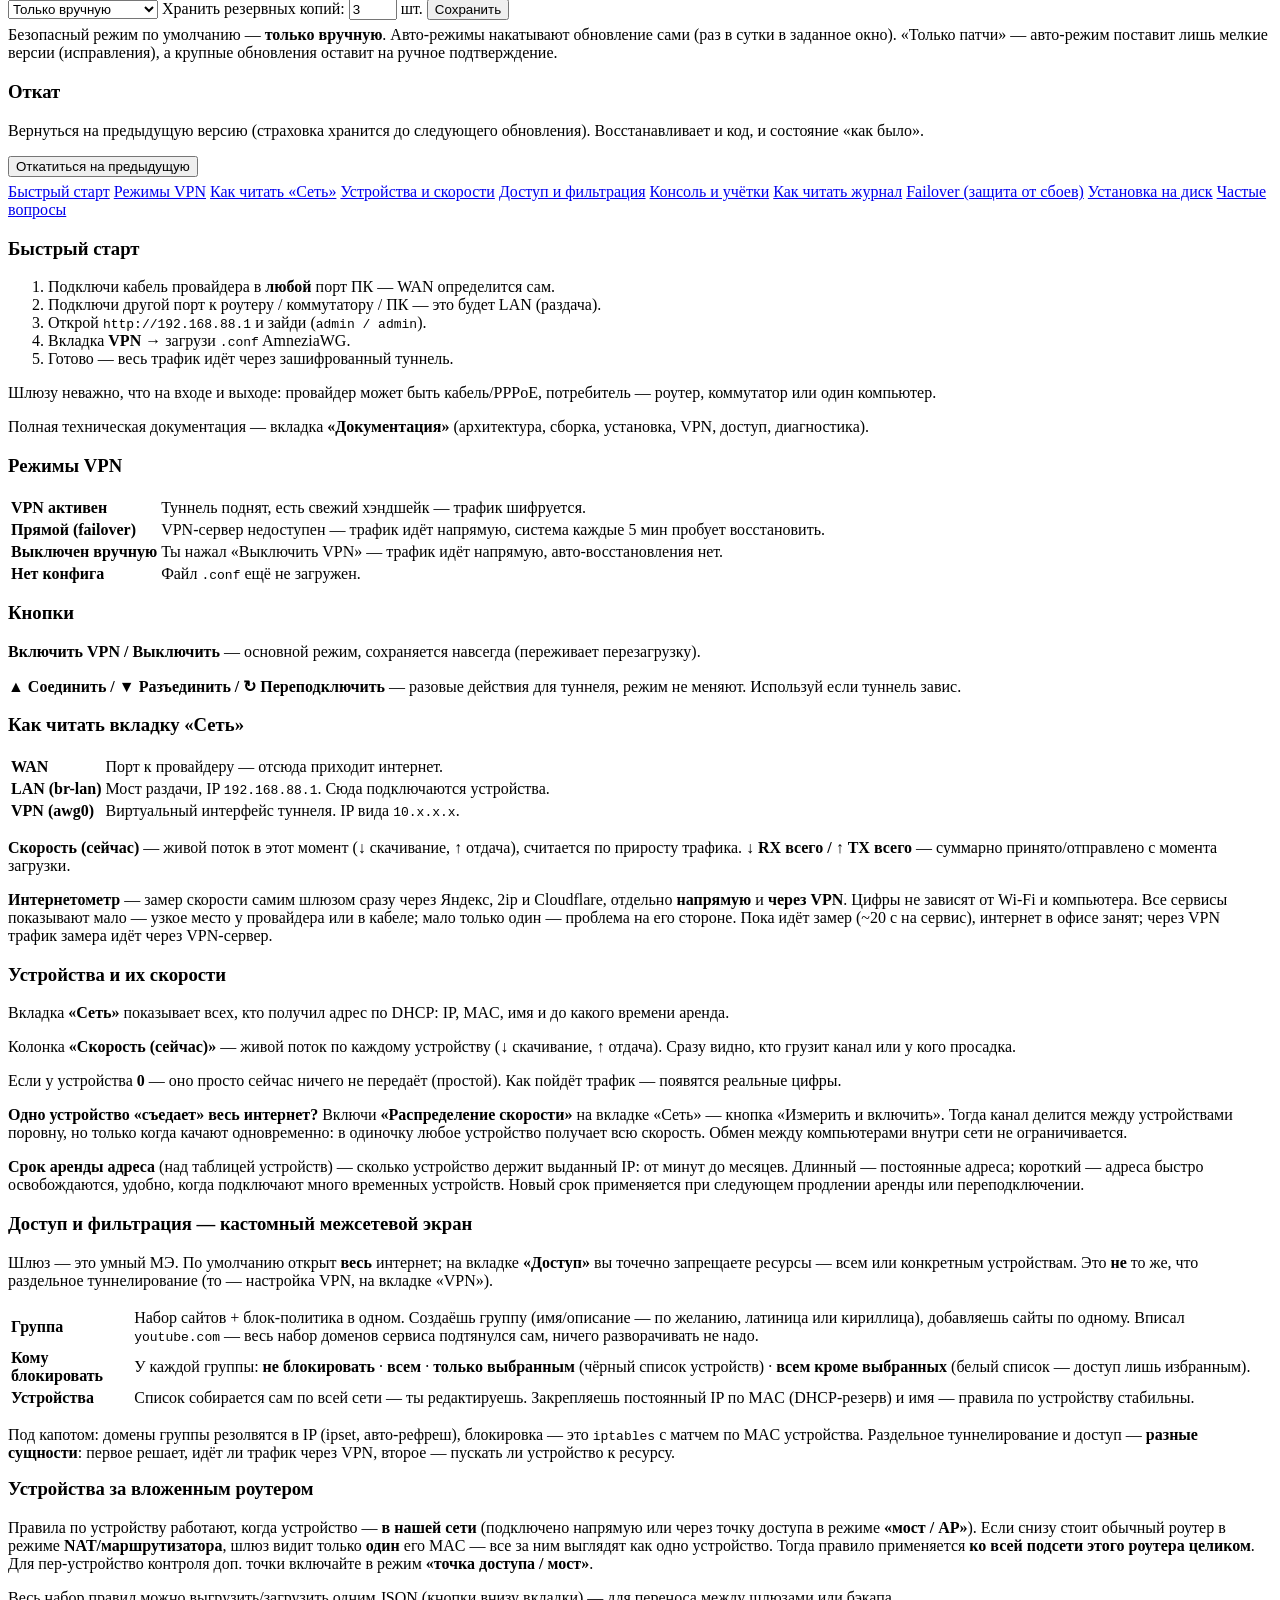
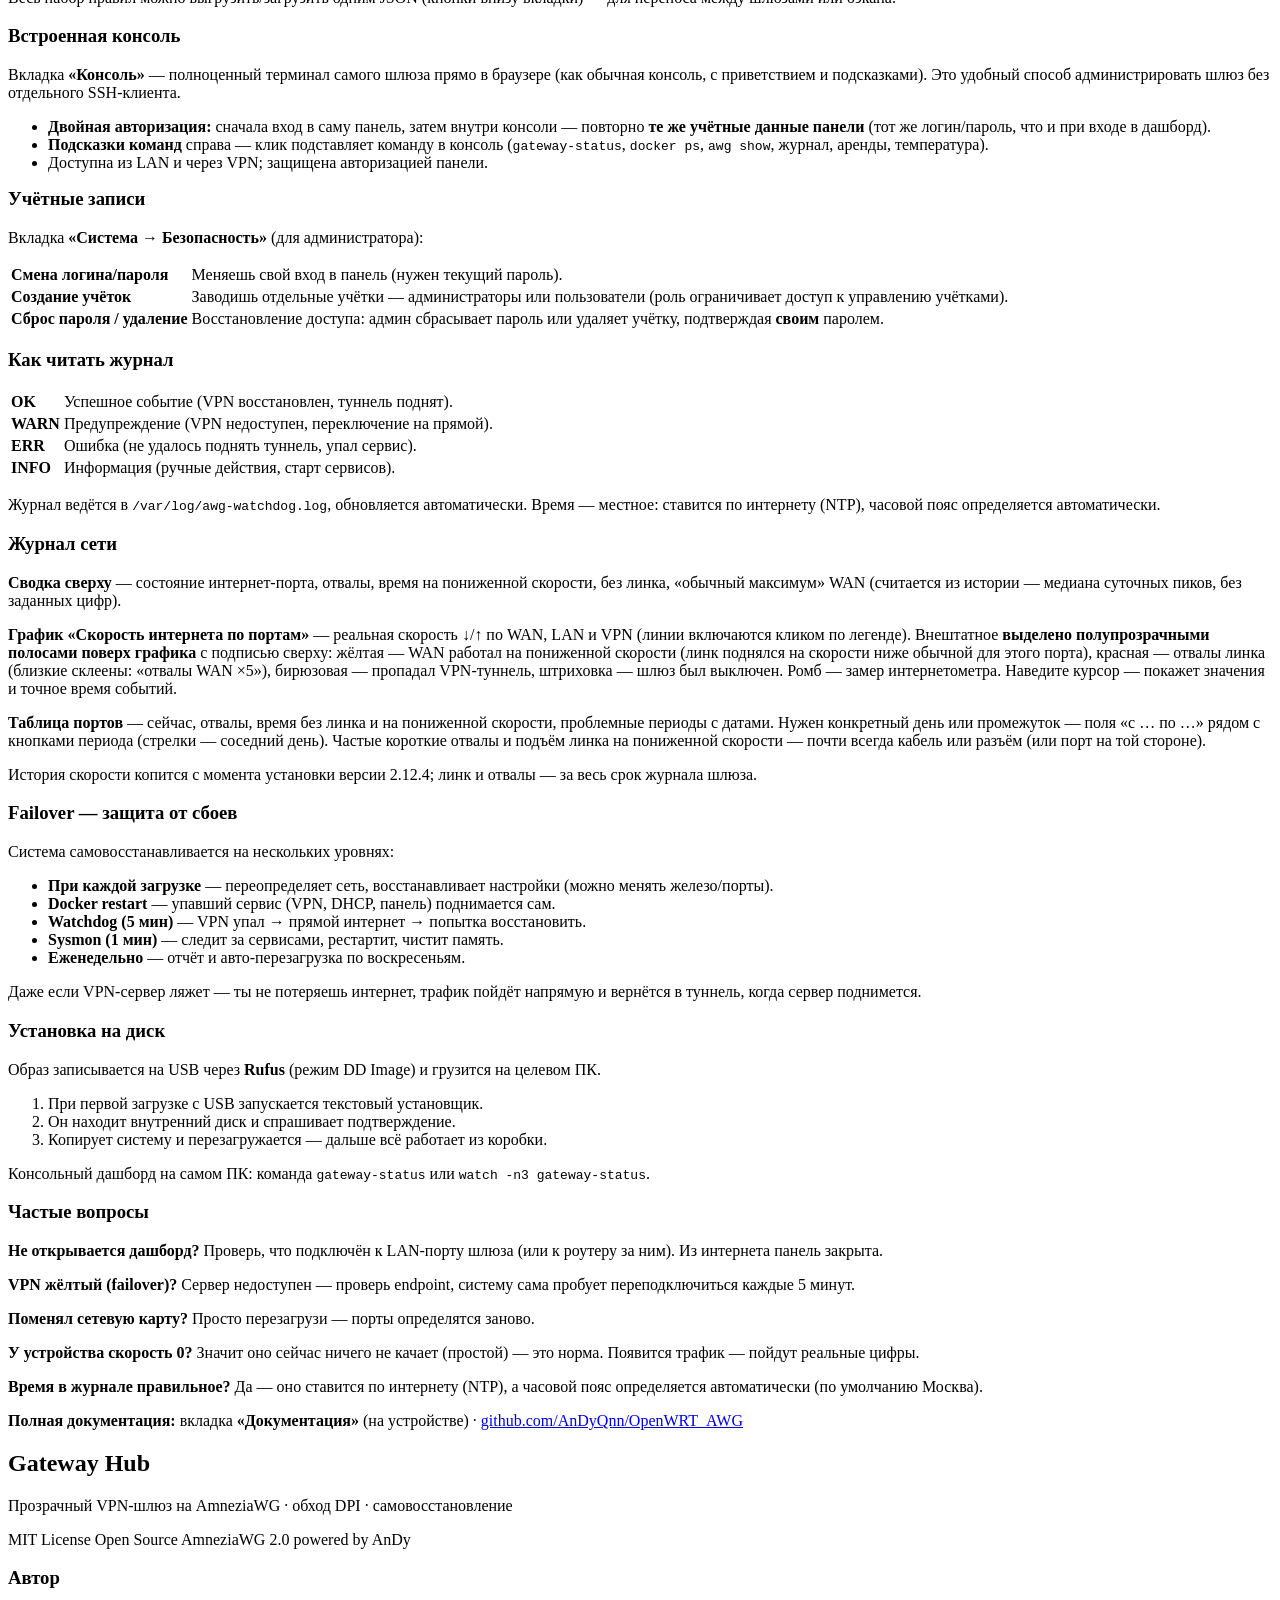
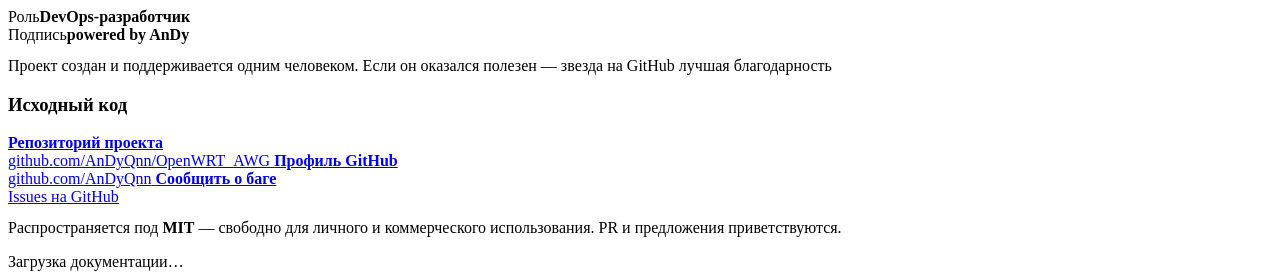
==== commit d69d84a8: "Статусбар обновления и свой календарь журнала сети (2.12.10) - Обновление: gateway-update.sh пишет п" ====
--- a/linux-gw/gateway/webui/static/index.html
+++ b/linux-gw/gateway/webui/static/index.html
@@ -418,11 +418,10 @@
                 </div>
                 <div class="nl-range">
                     <button class="mini" onclick="nlDay(-1)" title="Предыдущий день">‹</button>
-                    <input type="date" id="nl-from" title="С какого дня">
-                    <span class="small">—</span>
-                    <input type="date" id="nl-to" title="По какой день (пусто — один день)">
+                    <button class="mini nl-cal-btn" id="nl-range-go" onclick="nlCalToggle(event)" title="Выбрать день или промежуток">
+                        <span data-ic="list"></span><span id="nl-cal-lbl">Выбрать даты</span></button>
                     <button class="mini" onclick="nlDay(1)" title="Следующий день">›</button>
-                    <button class="mini" id="nl-range-go" onclick="nlRange()">Показать</button>
+                    <div id="nl-cal" class="nl-cal" style="display:none" onclick="event.stopPropagation()"></div>
                 </div>
                 <button class="mini" onclick="loadNetlog()" title="Обновить"><span data-ic="refresh"></span></button>
             </div>
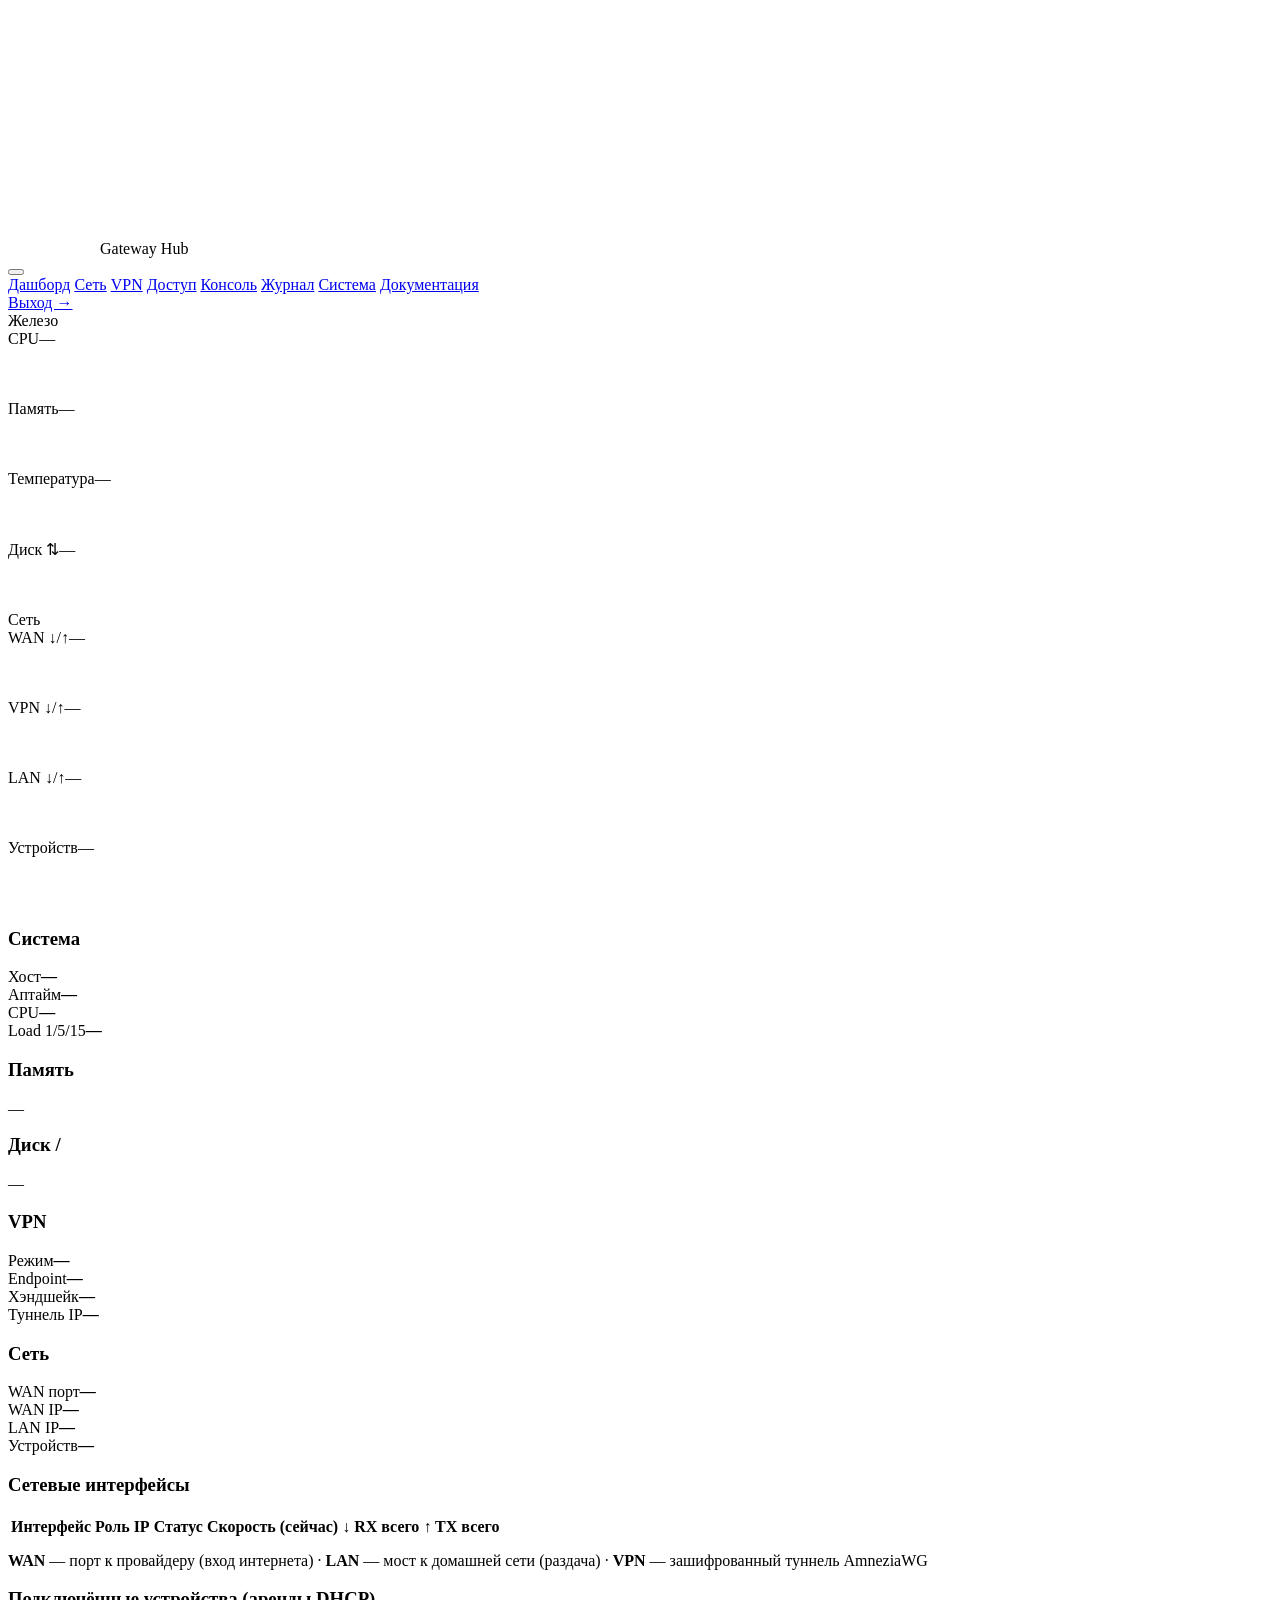
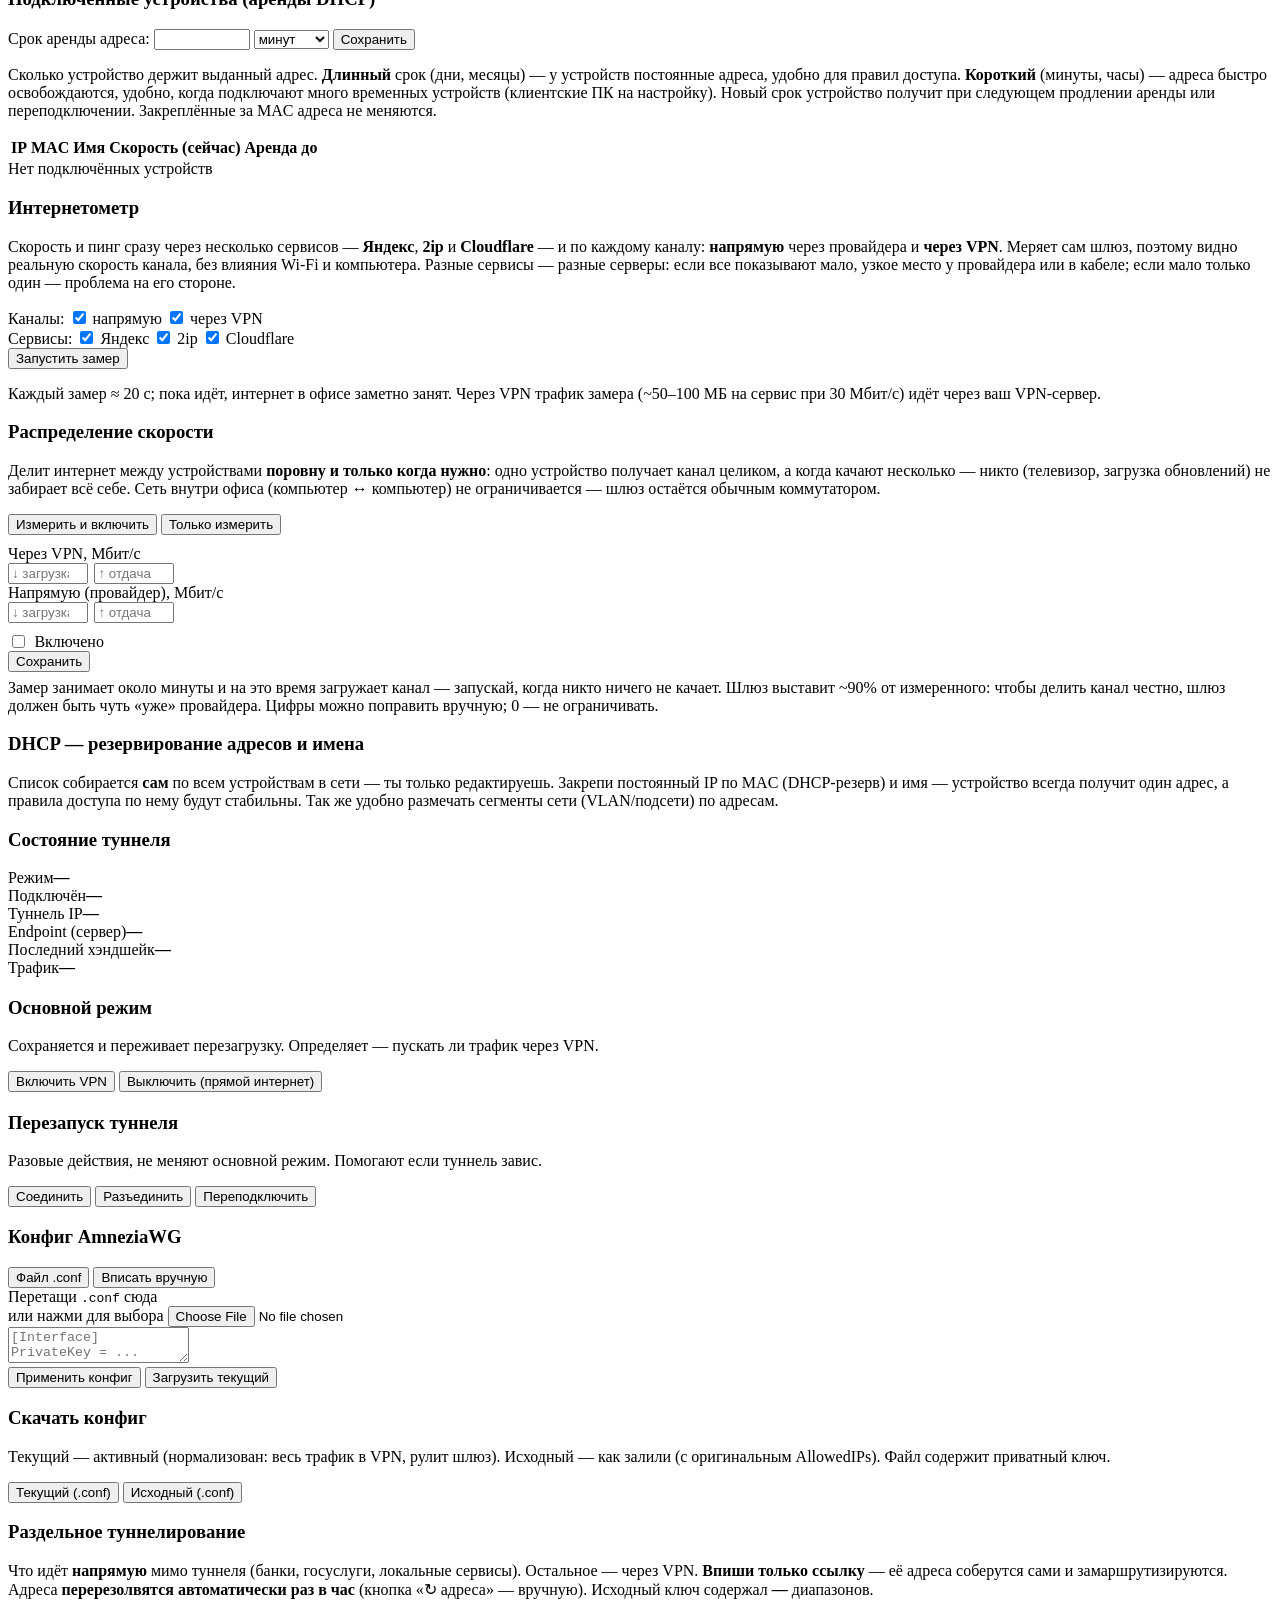
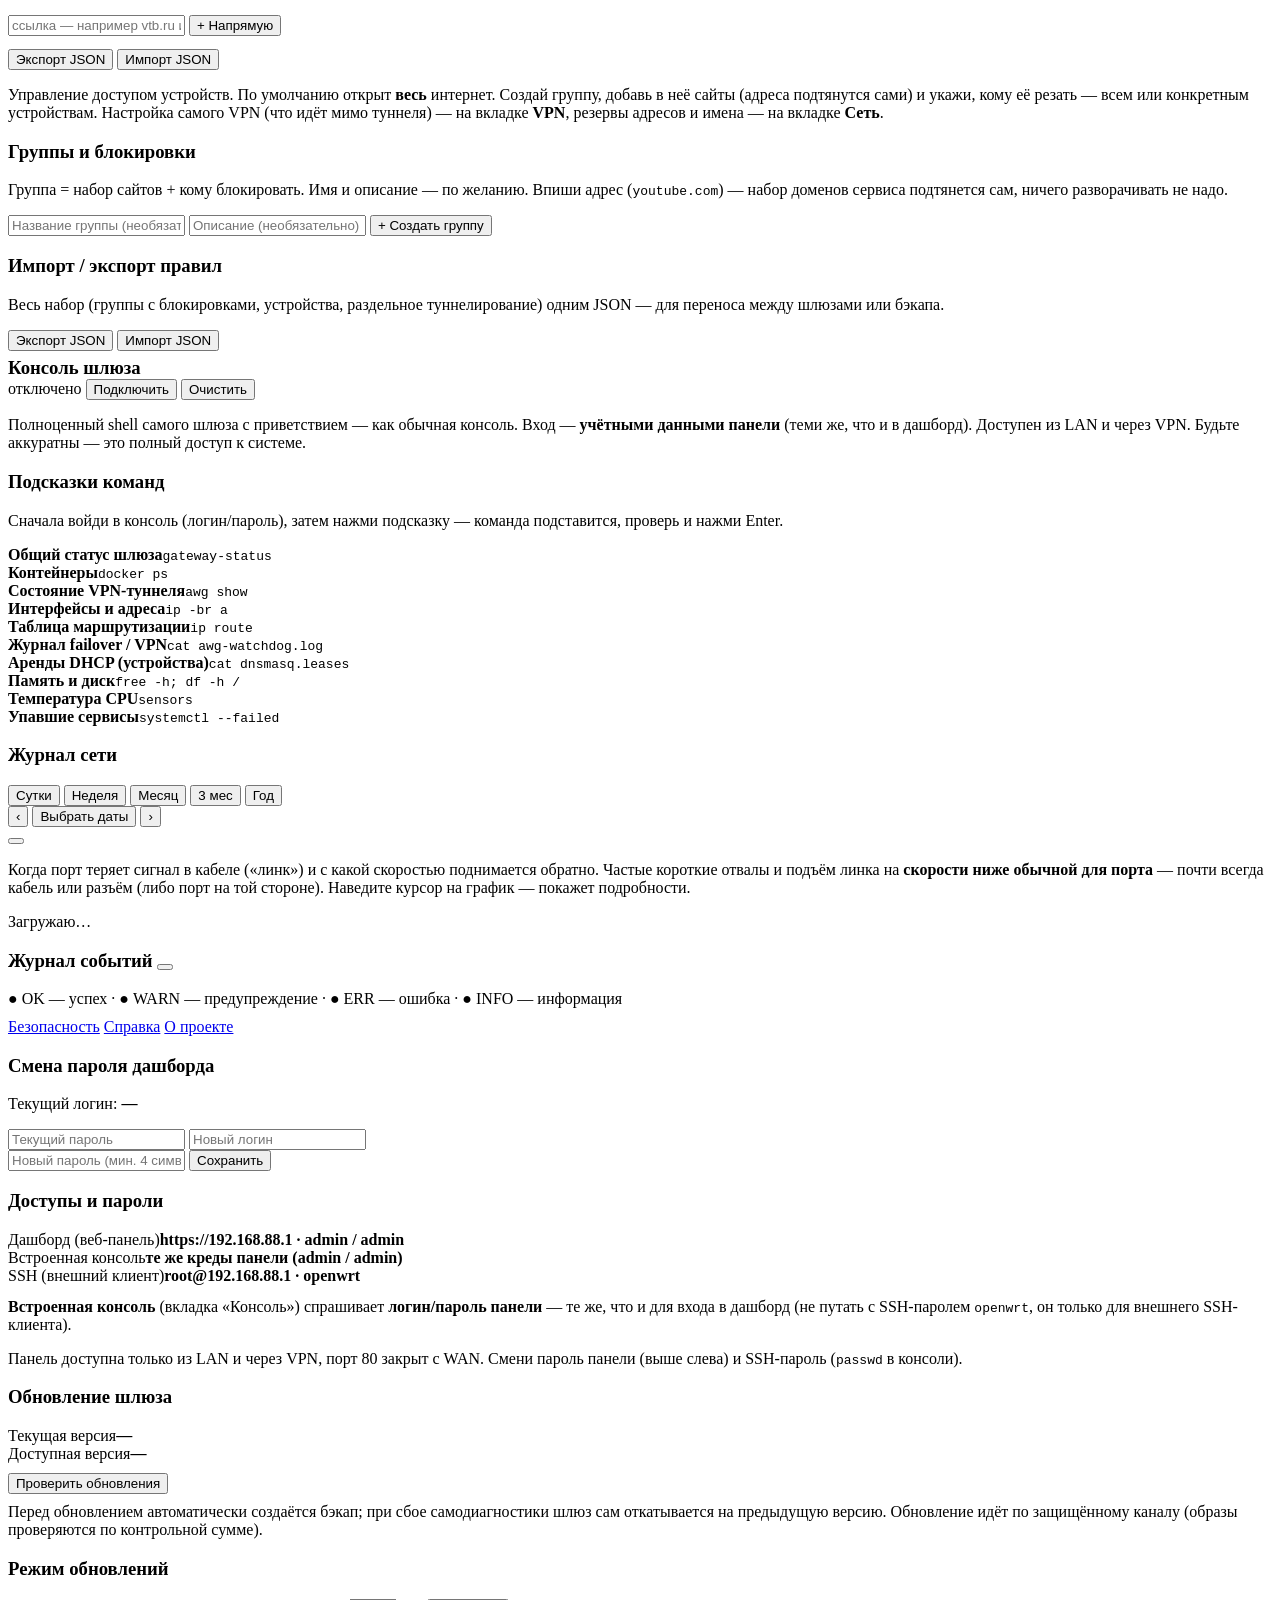
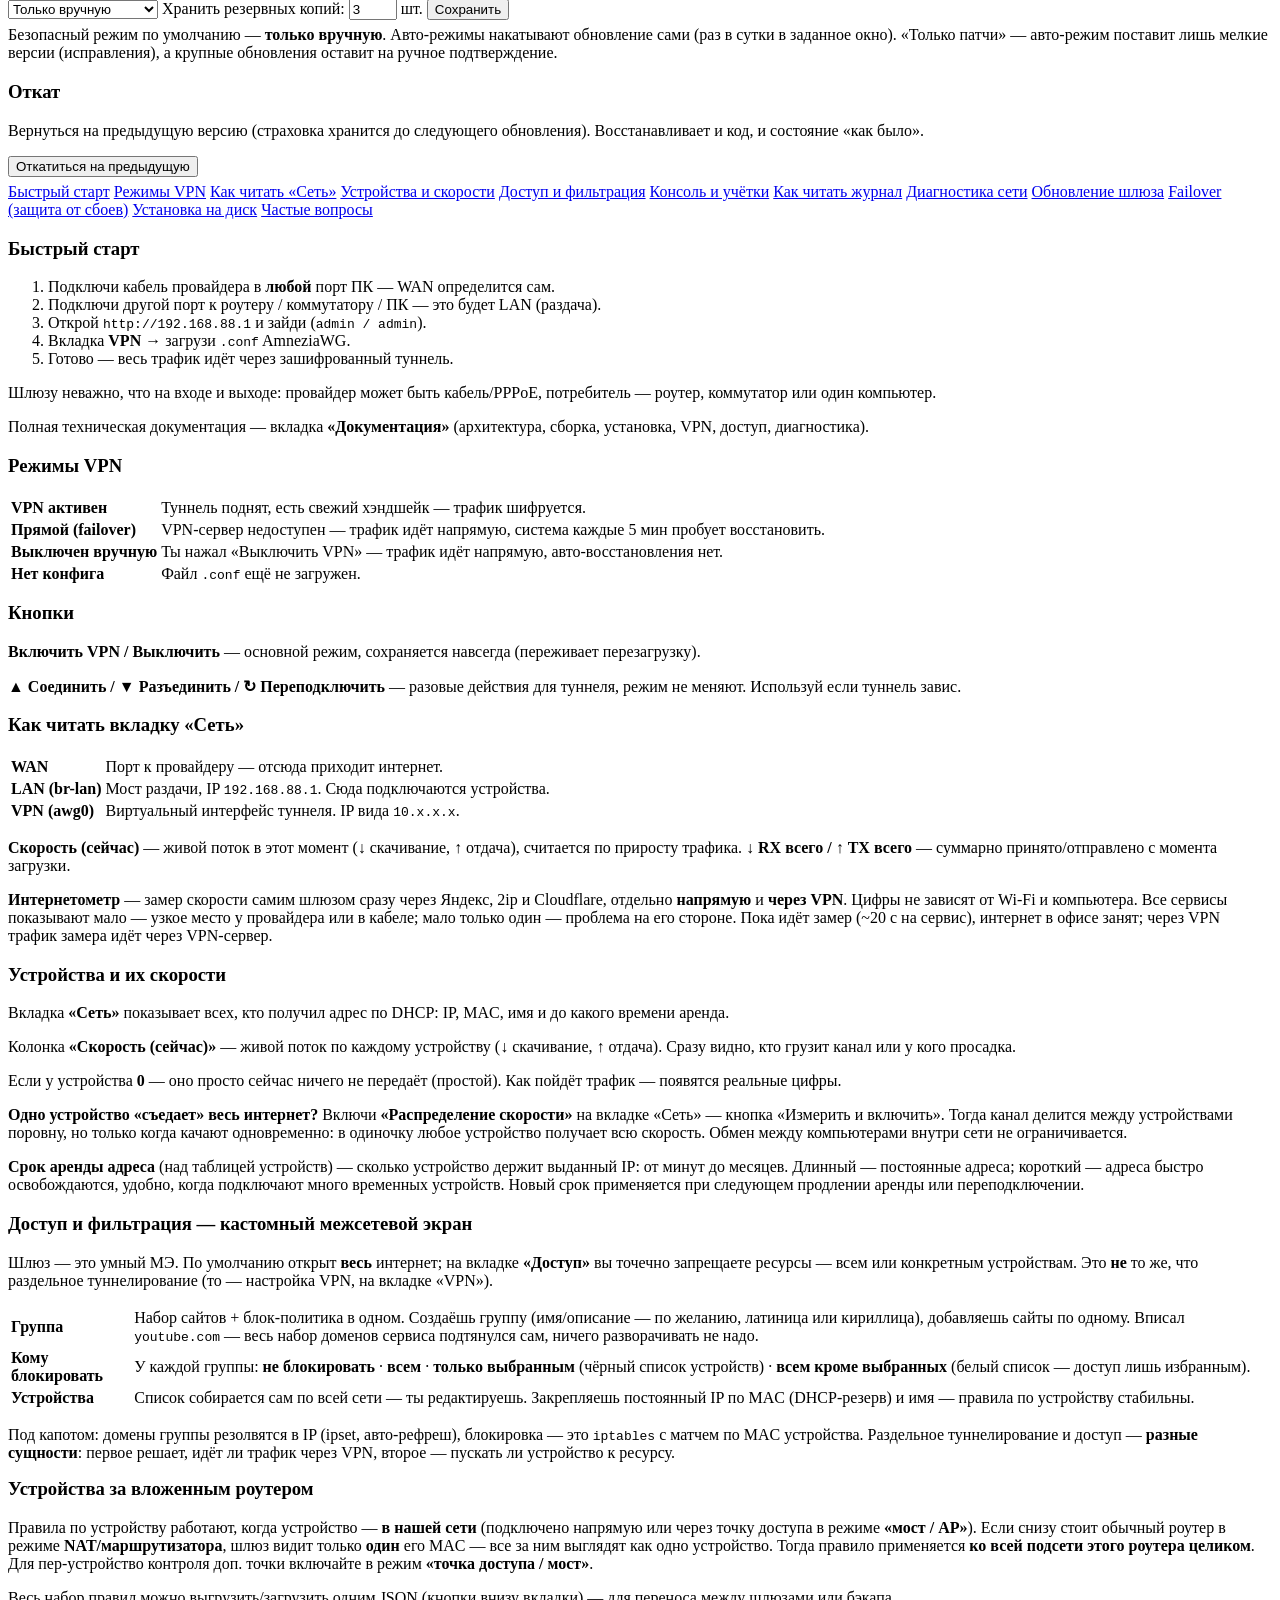
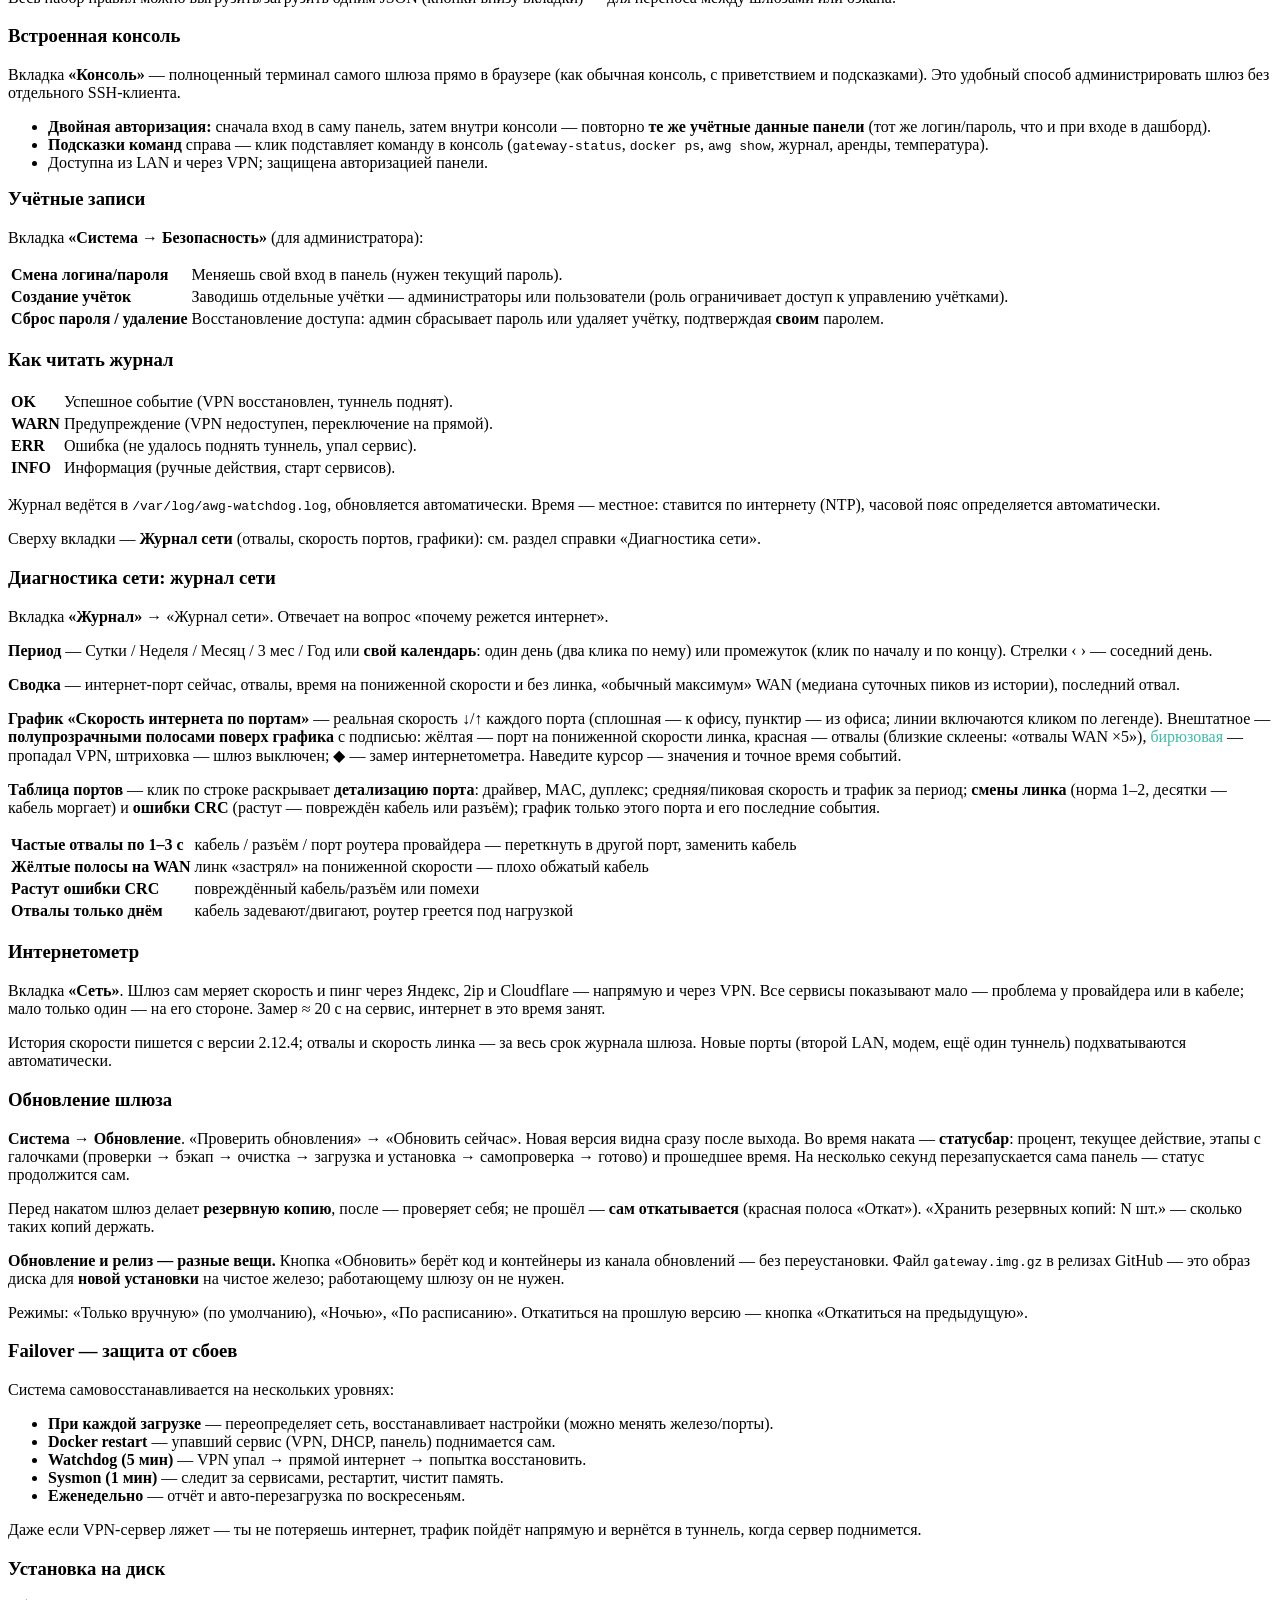
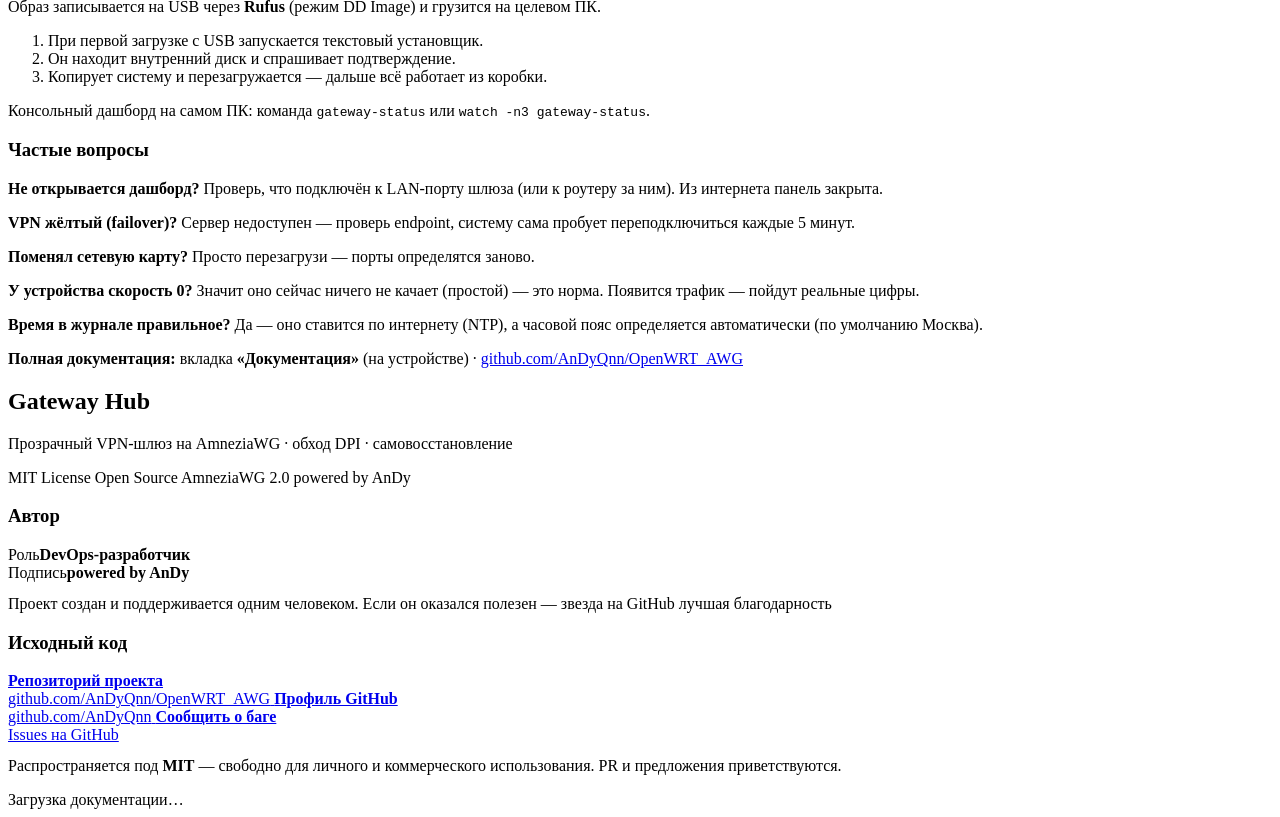
==== commit 75c72f53: "Документация и справка: диагностика сети, обновления, безопасность (2.12.12) - Новый раздел docs/net" ====
--- a/linux-gw/gateway/webui/static/index.html
+++ b/linux-gw/gateway/webui/static/index.html
@@ -642,6 +642,8 @@
                 <a href="#" class="help-link" data-help="access">Доступ и фильтрация</a>
                 <a href="#" class="help-link" data-help="console">Консоль и учётки</a>
                 <a href="#" class="help-link" data-help="logs">Как читать журнал</a>
+                <a href="#" class="help-link" data-help="netdiag">Диагностика сети</a>
+                <a href="#" class="help-link" data-help="update">Обновление шлюза</a>
                 <a href="#" class="help-link" data-help="failover">Failover (защита от сбоев)</a>
                 <a href="#" class="help-link" data-help="install">Установка на диск</a>
                 <a href="#" class="help-link" data-help="faq">Частые вопросы</a>
@@ -755,19 +757,52 @@
                         <tr><td><b>INFO</b></td><td>Информация (ручные действия, старт сервисов).</td></tr>
                     </table>
                     <p class="small">Журнал ведётся в <code>/var/log/awg-watchdog.log</code>, обновляется автоматически. Время — местное: ставится по интернету (NTP), часовой пояс определяется автоматически.</p>
-                    <h3>Журнал сети</h3>
-                    <p><b>Сводка сверху</b> — состояние интернет-порта, отвалы, время на пониженной скорости, без линка,
-                    «обычный максимум» WAN (считается из истории — медиана суточных пиков, без заданных цифр).</p>
-                    <p><b>График «Скорость интернета по портам»</b> — реальная скорость ↓/↑ по WAN, LAN и VPN (линии
-                    включаются кликом по легенде). Внештатное <b>выделено полупрозрачными полосами поверх графика</b> с
-                    подписью сверху: <span style="color:var(--warn)">жёлтая</span> — WAN работал на пониженной скорости
-                    (линк поднялся на скорости ниже обычной для этого порта), <span style="color:var(--bad)">красная</span> — отвалы линка (близкие склеены:
-                    «отвалы WAN ×5»), бирюзовая — пропадал VPN-туннель, штриховка — шлюз был выключен. Ромб — замер
-                    интернетометра. Наведите курсор — покажет значения и точное время событий.</p>
-                    <p><b>Таблица портов</b> — сейчас, отвалы, время без линка и на пониженной скорости, проблемные периоды с датами.
-                    Нужен конкретный день или промежуток — поля «с … по …» рядом с кнопками периода (стрелки — соседний день).
-                    Частые короткие отвалы и подъём линка на пониженной скорости — почти всегда кабель или разъём (или порт на той стороне).</p>
-                    <p class="small">История скорости копится с момента установки версии 2.12.4; линк и отвалы — за весь срок журнала шлюза.</p>
+                    <p class="small">Сверху вкладки — <b>Журнал сети</b> (отвалы, скорость портов, графики): см. раздел справки «Диагностика сети».</p>
+                </div>
+
+                <div class="help-block" id="help-netdiag">
+                    <h3>Диагностика сети: журнал сети</h3>
+                    <p>Вкладка <b>«Журнал»</b> → «Журнал сети». Отвечает на вопрос «почему режется интернет».</p>
+                    <p><b>Период</b> — Сутки / Неделя / Месяц / 3 мес / Год или <b>свой календарь</b>: один день (два клика по
+                    нему) или промежуток (клик по началу и по концу). Стрелки ‹ › — соседний день.</p>
+                    <p><b>Сводка</b> — интернет-порт сейчас, отвалы, время на пониженной скорости и без линка,
+                    «обычный максимум» WAN (медиана суточных пиков из истории), последний отвал.</p>
+                    <p><b>График «Скорость интернета по портам»</b> — реальная скорость ↓/↑ каждого порта (сплошная — к офису,
+                    пунктир — из офиса; линии включаются кликом по легенде). Внештатное — <b>полупрозрачными полосами поверх
+                    графика</b> с подписью: <span style="color:var(--warn)">жёлтая</span> — порт на пониженной скорости линка,
+                    <span style="color:var(--bad)">красная</span> — отвалы (близкие склеены: «отвалы WAN ×5»),
+                    <span style="color:#3fb9a7">бирюзовая</span> — пропадал VPN, штриховка — шлюз выключен; ◆ — замер интернетометра.
+                    Наведите курсор — значения и точное время событий.</p>
+                    <p><b>Таблица портов</b> — клик по строке раскрывает <b>детализацию порта</b>: драйвер, MAC, дуплекс;
+                    средняя/пиковая скорость и трафик за период; <b>смены линка</b> (норма 1–2, десятки — кабель моргает) и
+                    <b>ошибки CRC</b> (растут — повреждён кабель или разъём); график только этого порта и его последние события.</p>
+                    <table class="help-table">
+                        <tr><td><b>Частые отвалы по 1–3 с</b></td><td>кабель / разъём / порт роутера провайдера — переткнуть в другой порт, заменить кабель</td></tr>
+                        <tr><td><b>Жёлтые полосы на WAN</b></td><td>линк «застрял» на пониженной скорости — плохо обжатый кабель</td></tr>
+                        <tr><td><b>Растут ошибки CRC</b></td><td>повреждённый кабель/разъём или помехи</td></tr>
+                        <tr><td><b>Отвалы только днём</b></td><td>кабель задевают/двигают, роутер греется под нагрузкой</td></tr>
+                    </table>
+                    <h3>Интернетометр</h3>
+                    <p>Вкладка <b>«Сеть»</b>. Шлюз сам меряет скорость и пинг через Яндекс, 2ip и Cloudflare — напрямую и
+                    через VPN. Все сервисы показывают мало — проблема у провайдера или в кабеле; мало только один — на его
+                    стороне. Замер ≈ 20 с на сервис, интернет в это время занят.</p>
+                    <p class="small">История скорости пишется с версии 2.12.4; отвалы и скорость линка — за весь срок журнала шлюза.
+                    Новые порты (второй LAN, модем, ещё один туннель) подхватываются автоматически.</p>
+                </div>
+
+                <div class="help-block" id="help-update">
+                    <h3>Обновление шлюза</h3>
+                    <p><b>Система → Обновление</b>. «Проверить обновления» → «Обновить сейчас». Новая версия видна сразу
+                    после выхода. Во время наката — <b>статусбар</b>: процент, текущее действие, этапы с галочками
+                    (проверки → бэкап → очистка → загрузка и установка → самопроверка → готово) и прошедшее время.
+                    На несколько секунд перезапускается сама панель — статус продолжится сам.</p>
+                    <p>Перед накатом шлюз делает <b>резервную копию</b>, после — проверяет себя; не прошёл — <b>сам откатывается</b>
+                    (красная полоса «Откат»). «Хранить резервных копий: N шт.» — сколько таких копий держать.</p>
+                    <p><b>Обновление и релиз — разные вещи.</b> Кнопка «Обновить» берёт код и контейнеры из канала обновлений —
+                    без переустановки. Файл <code>gateway.img.gz</code> в релизах GitHub — это образ диска для <b>новой установки</b>
+                    на чистое железо; работающему шлюзу он не нужен.</p>
+                    <p class="small">Режимы: «Только вручную» (по умолчанию), «Ночью», «По расписанию». Откатиться на прошлую
+                    версию — кнопка «Откатиться на предыдущую».</p>
                 </div>
 
                 <div class="help-block" id="help-failover">
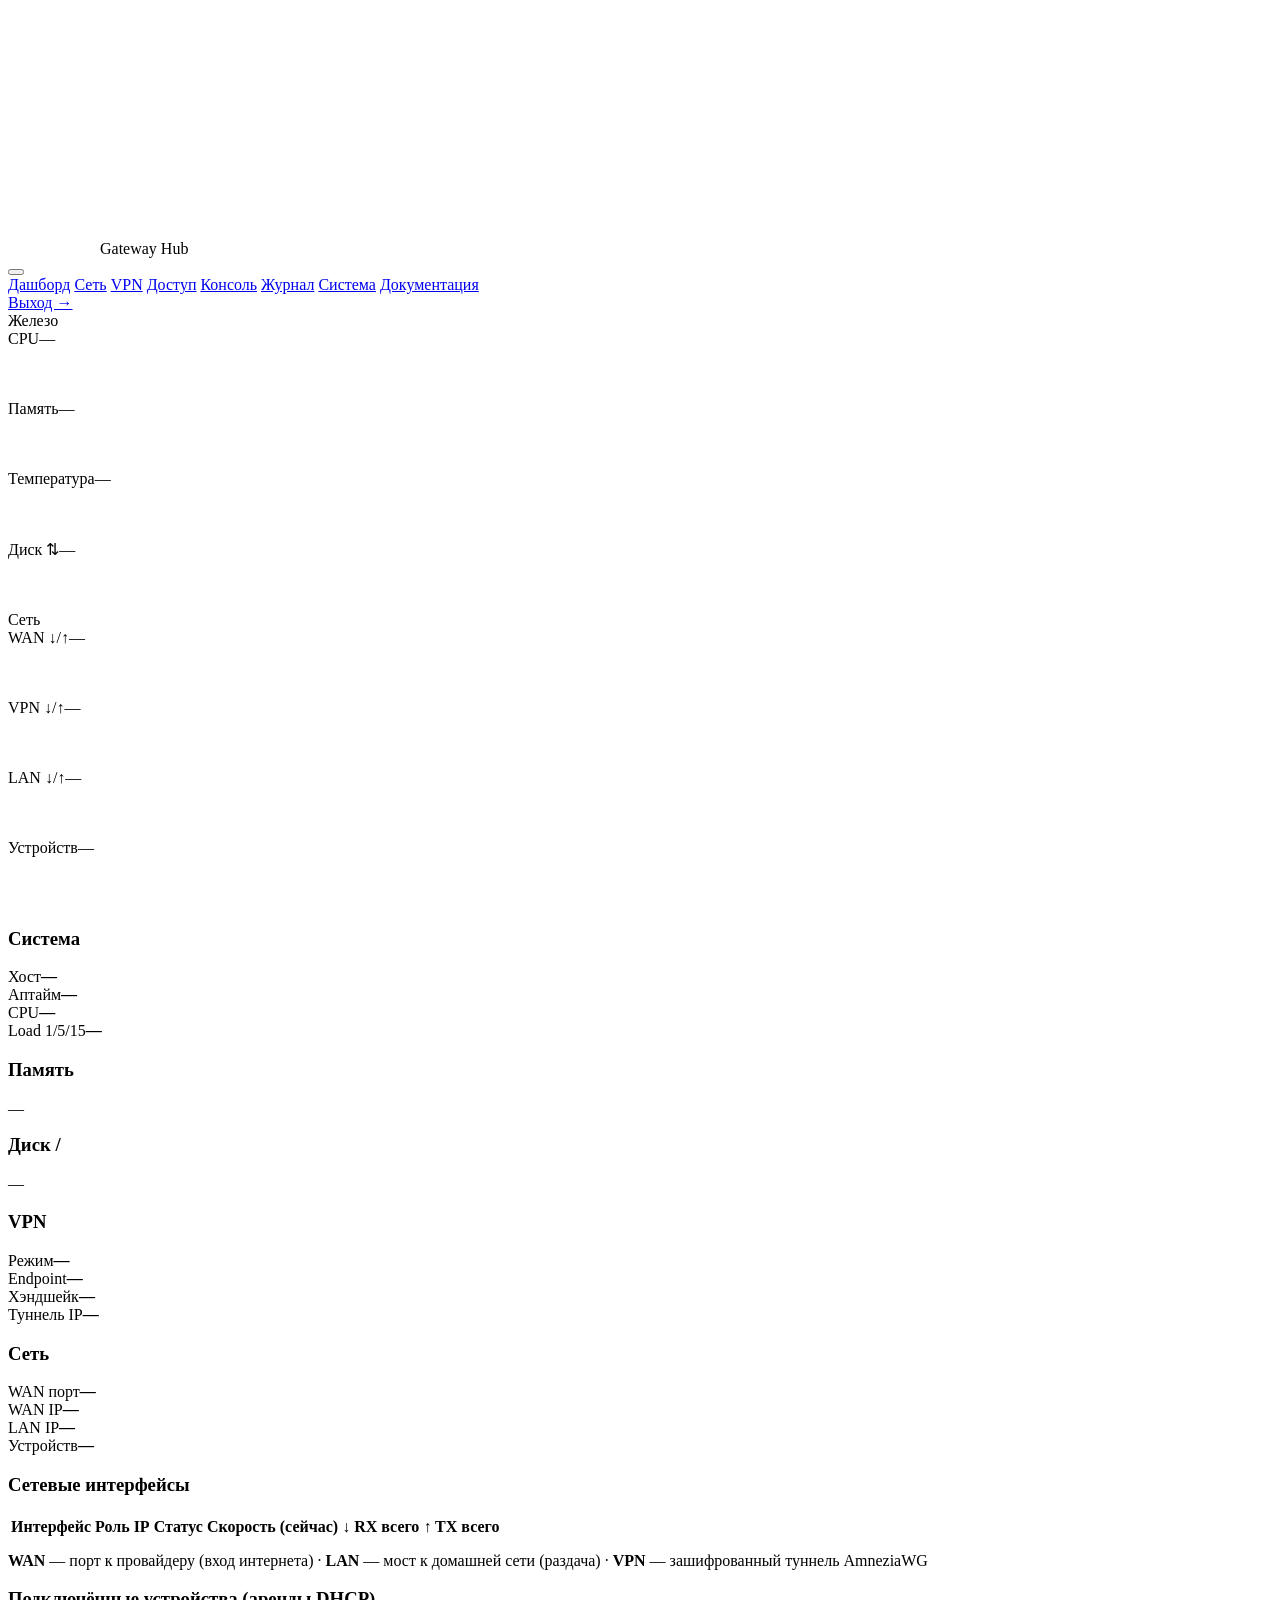
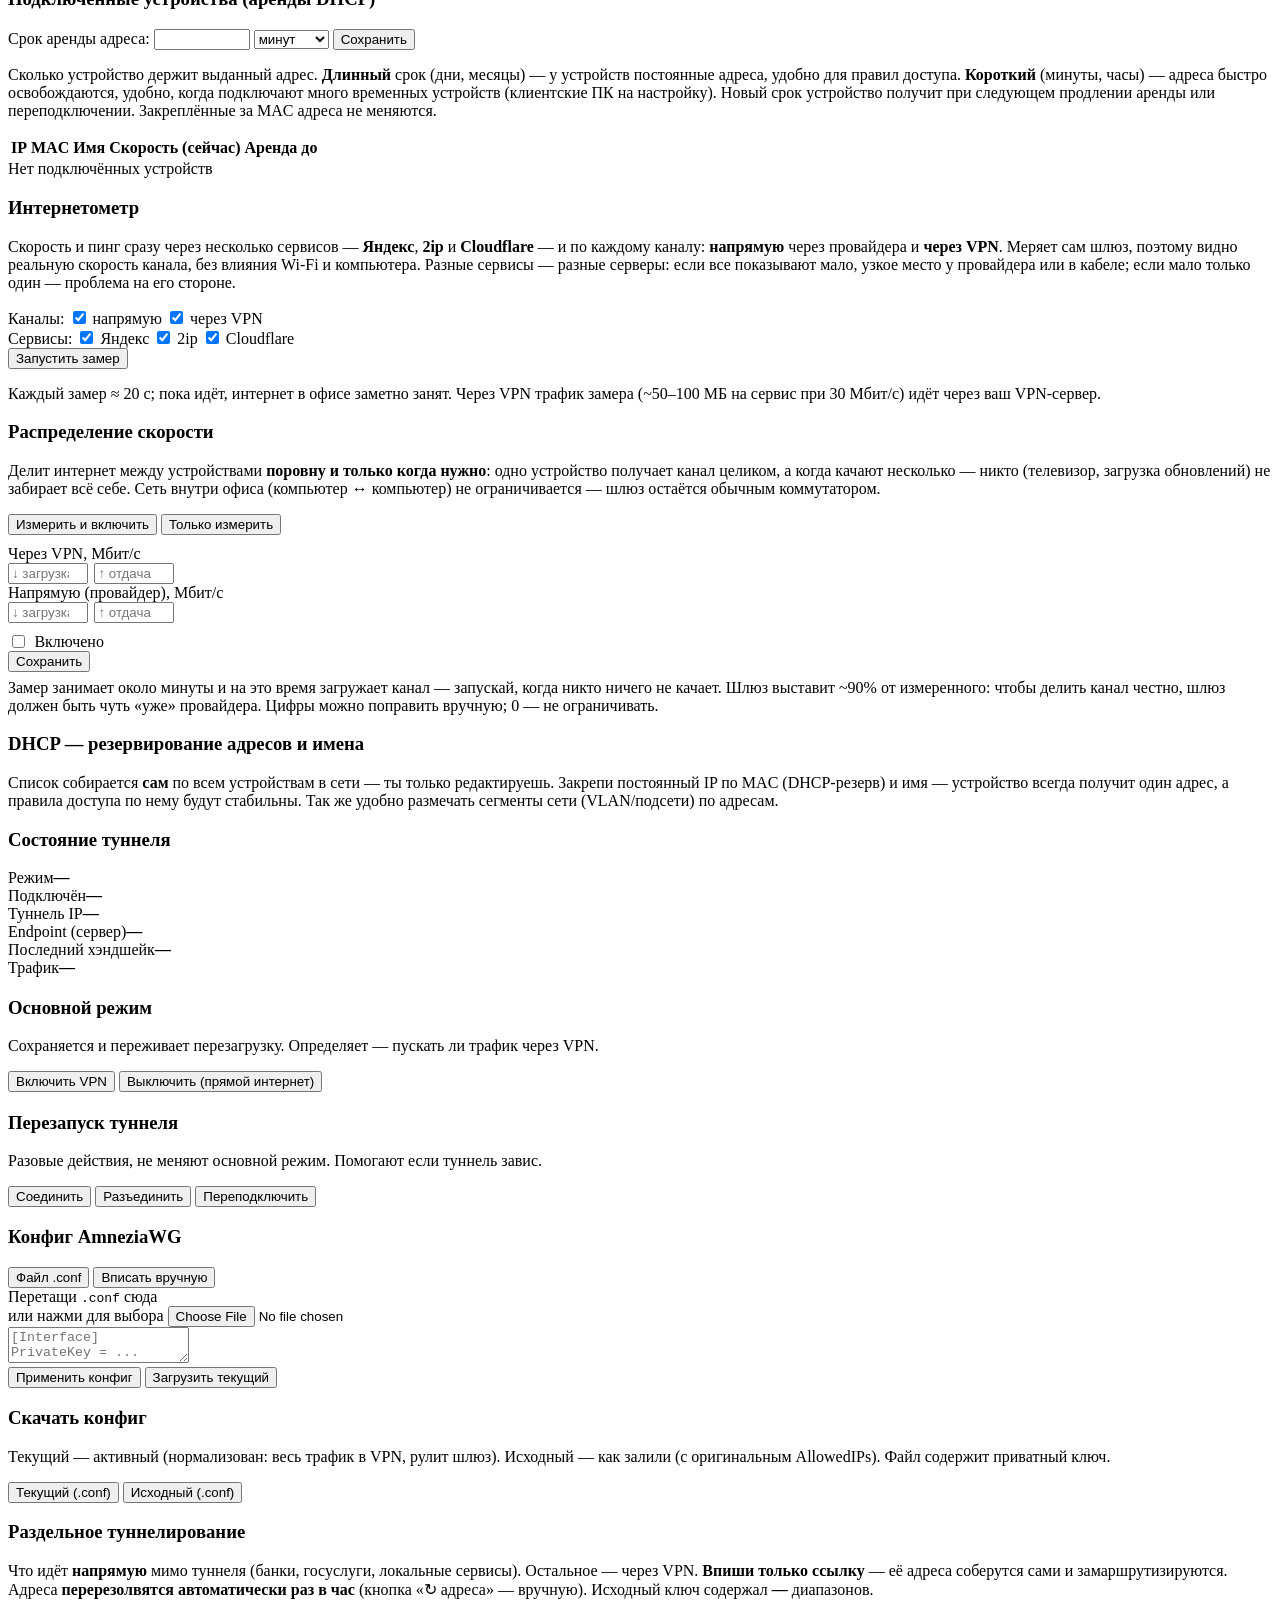
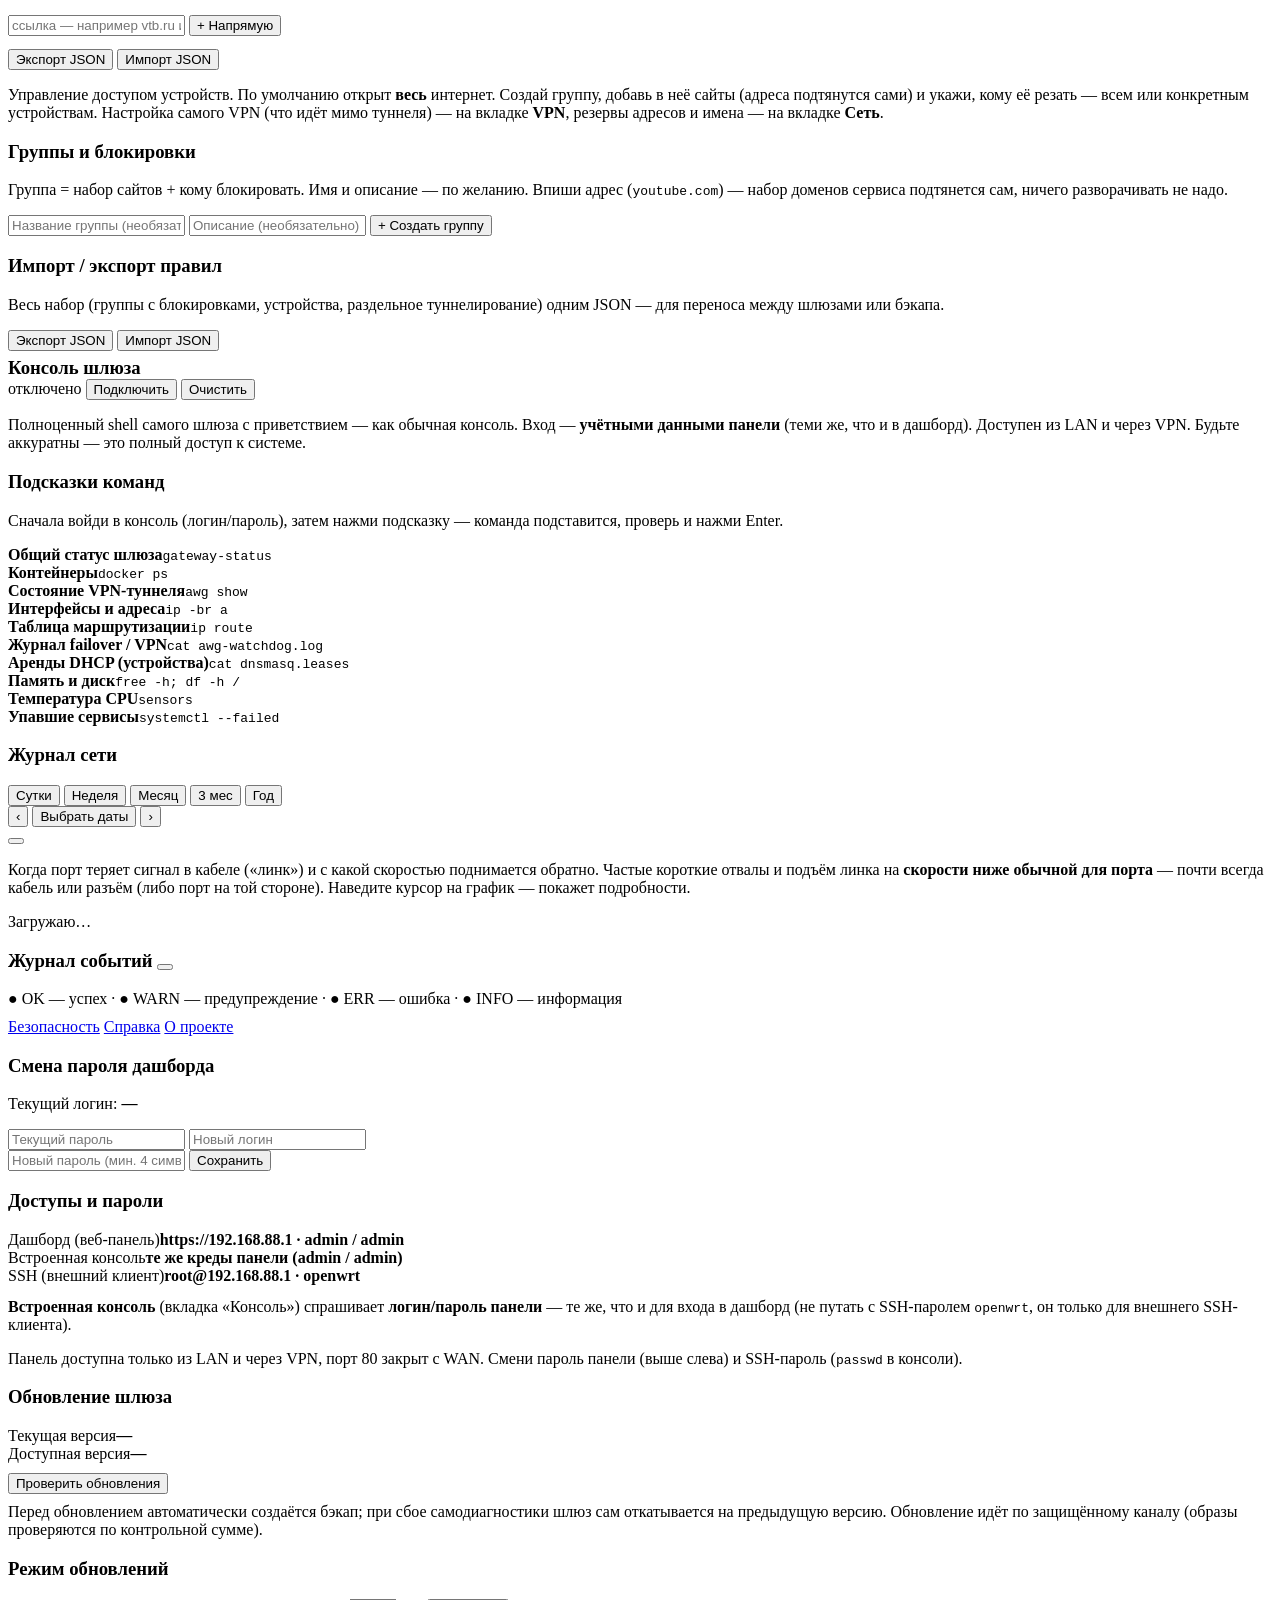
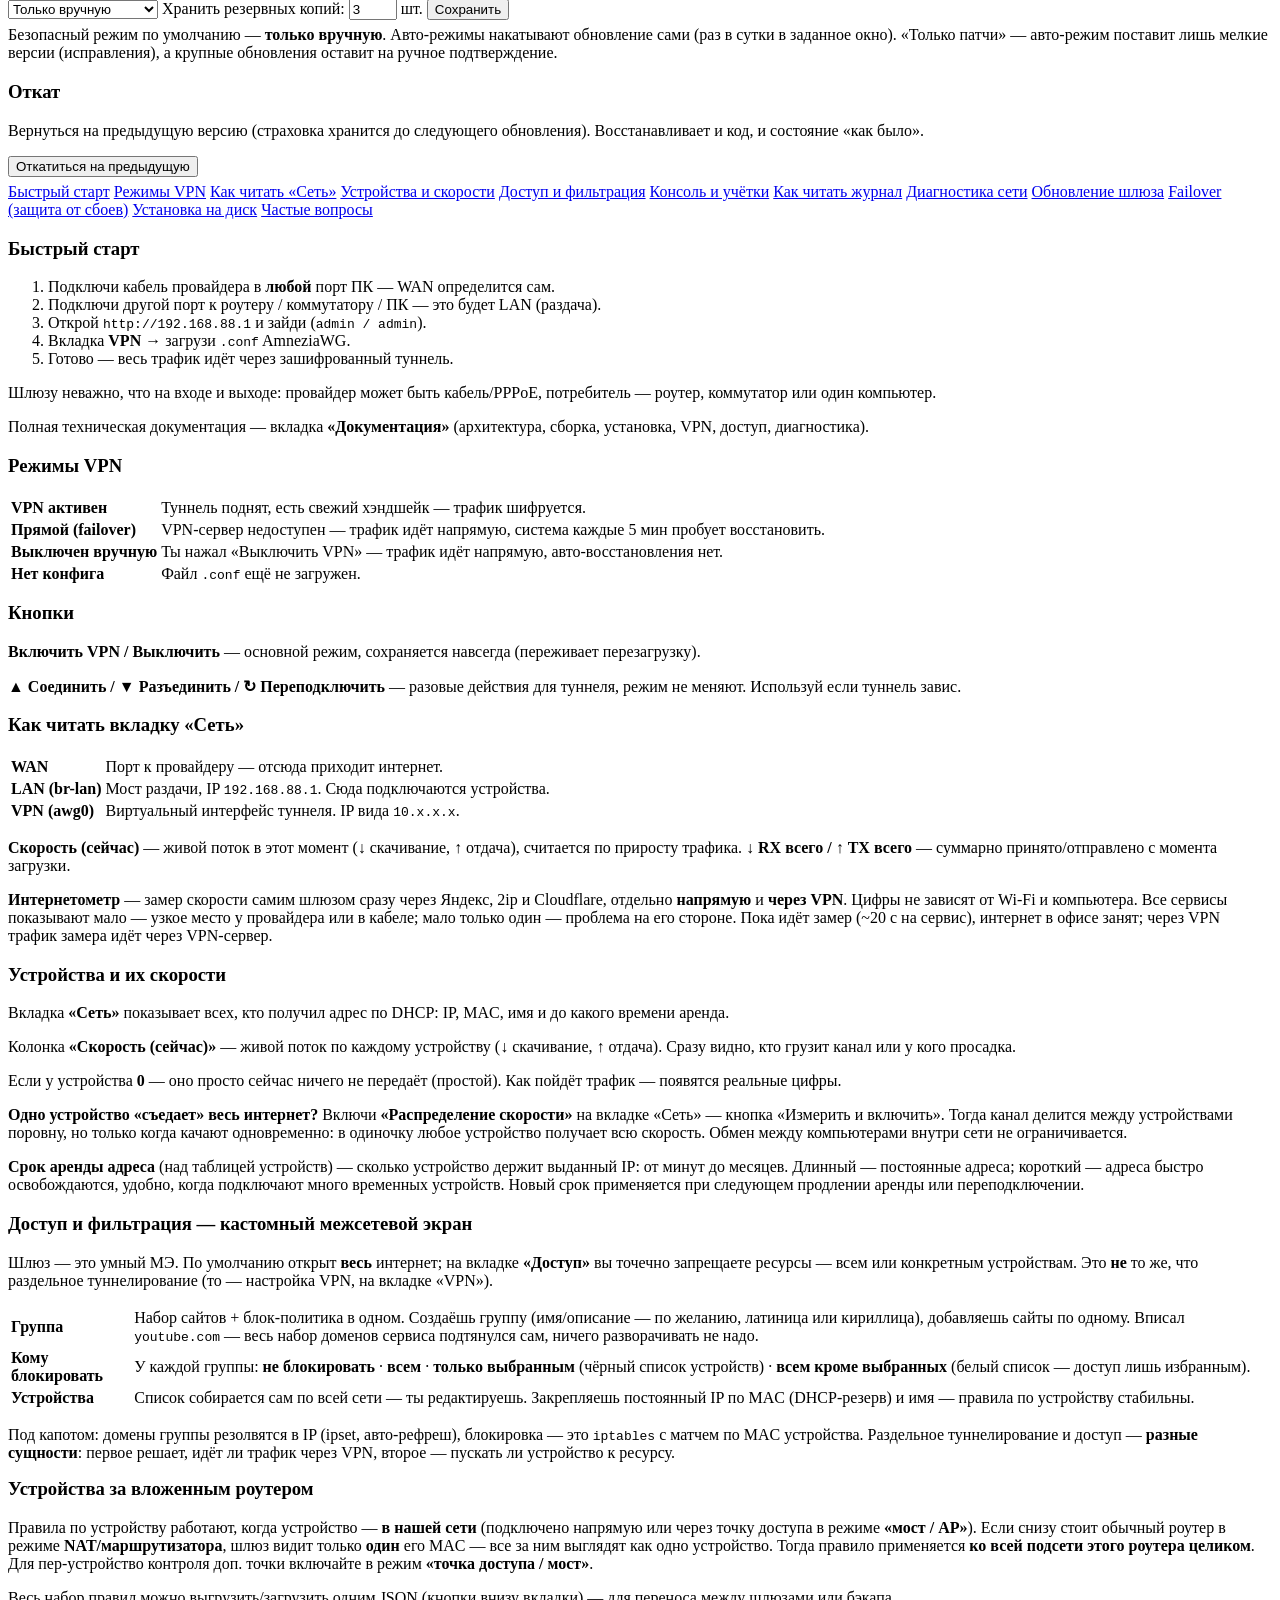
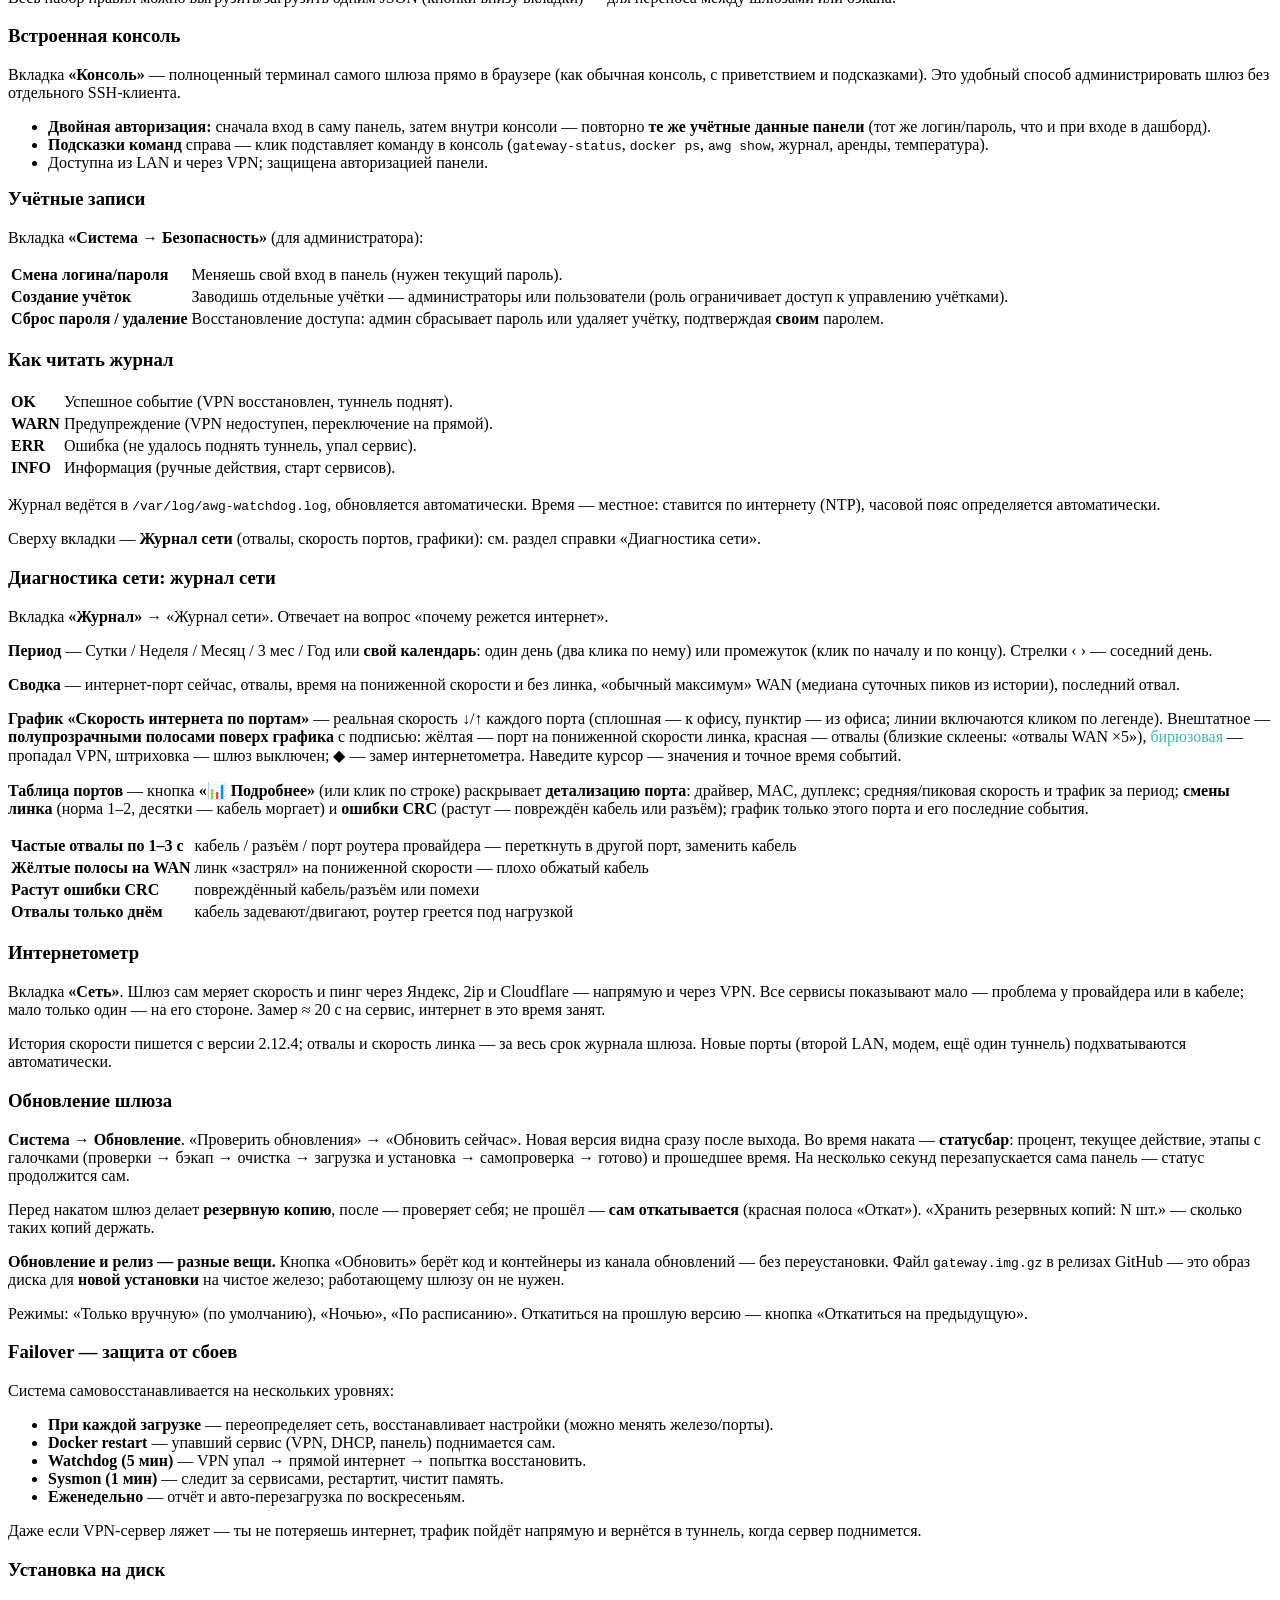
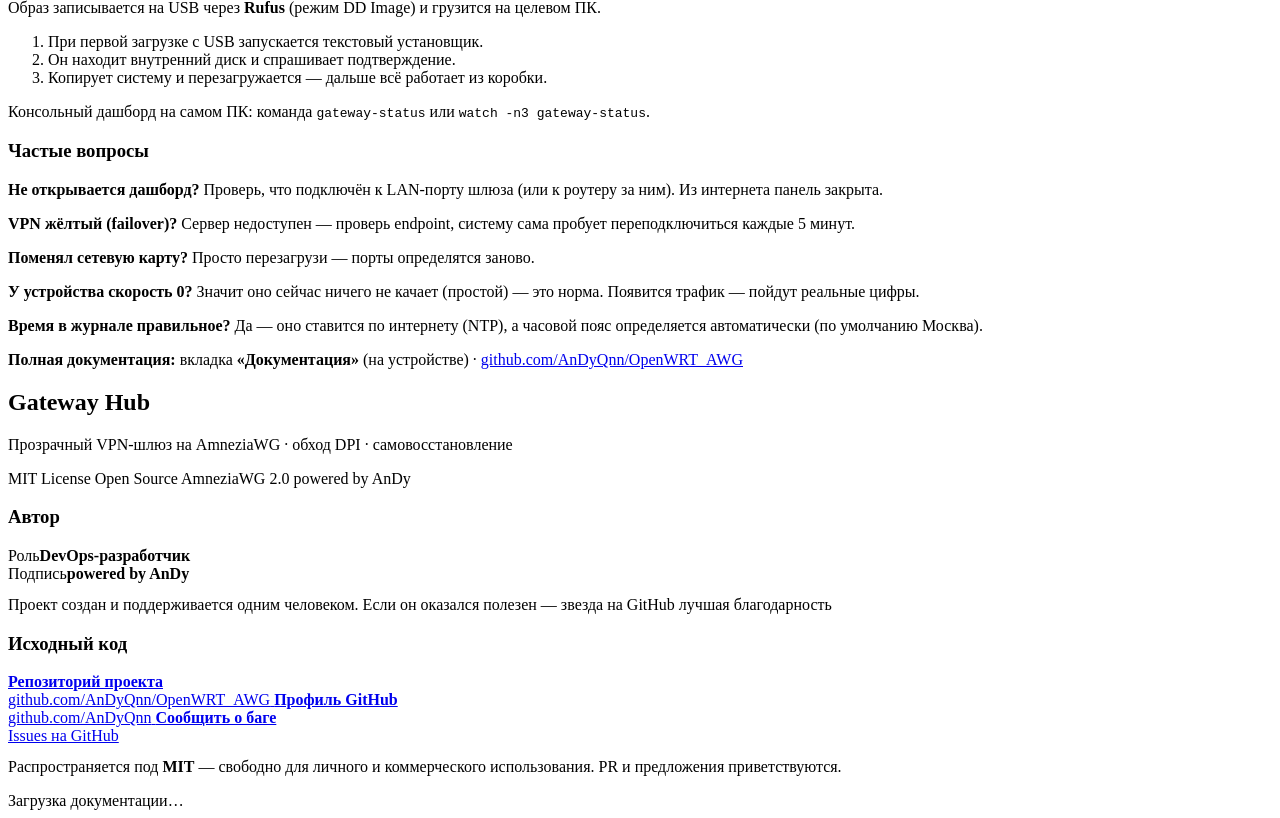
==== commit 89f55856: "Журнал сети: очевидное раскрытие детализации порта (2.12.14) В каждой строке таблицы портов — кнопка" ====
--- a/linux-gw/gateway/webui/static/index.html
+++ b/linux-gw/gateway/webui/static/index.html
@@ -773,7 +773,7 @@
                     <span style="color:var(--bad)">красная</span> — отвалы (близкие склеены: «отвалы WAN ×5»),
                     <span style="color:#3fb9a7">бирюзовая</span> — пропадал VPN, штриховка — шлюз выключен; ◆ — замер интернетометра.
                     Наведите курсор — значения и точное время событий.</p>
-                    <p><b>Таблица портов</b> — клик по строке раскрывает <b>детализацию порта</b>: драйвер, MAC, дуплекс;
+                    <p><b>Таблица портов</b> — кнопка <b>«📊 Подробнее»</b> (или клик по строке) раскрывает <b>детализацию порта</b>: драйвер, MAC, дуплекс;
                     средняя/пиковая скорость и трафик за период; <b>смены линка</b> (норма 1–2, десятки — кабель моргает) и
                     <b>ошибки CRC</b> (растут — повреждён кабель или разъём); график только этого порта и его последние события.</p>
                     <table class="help-table">
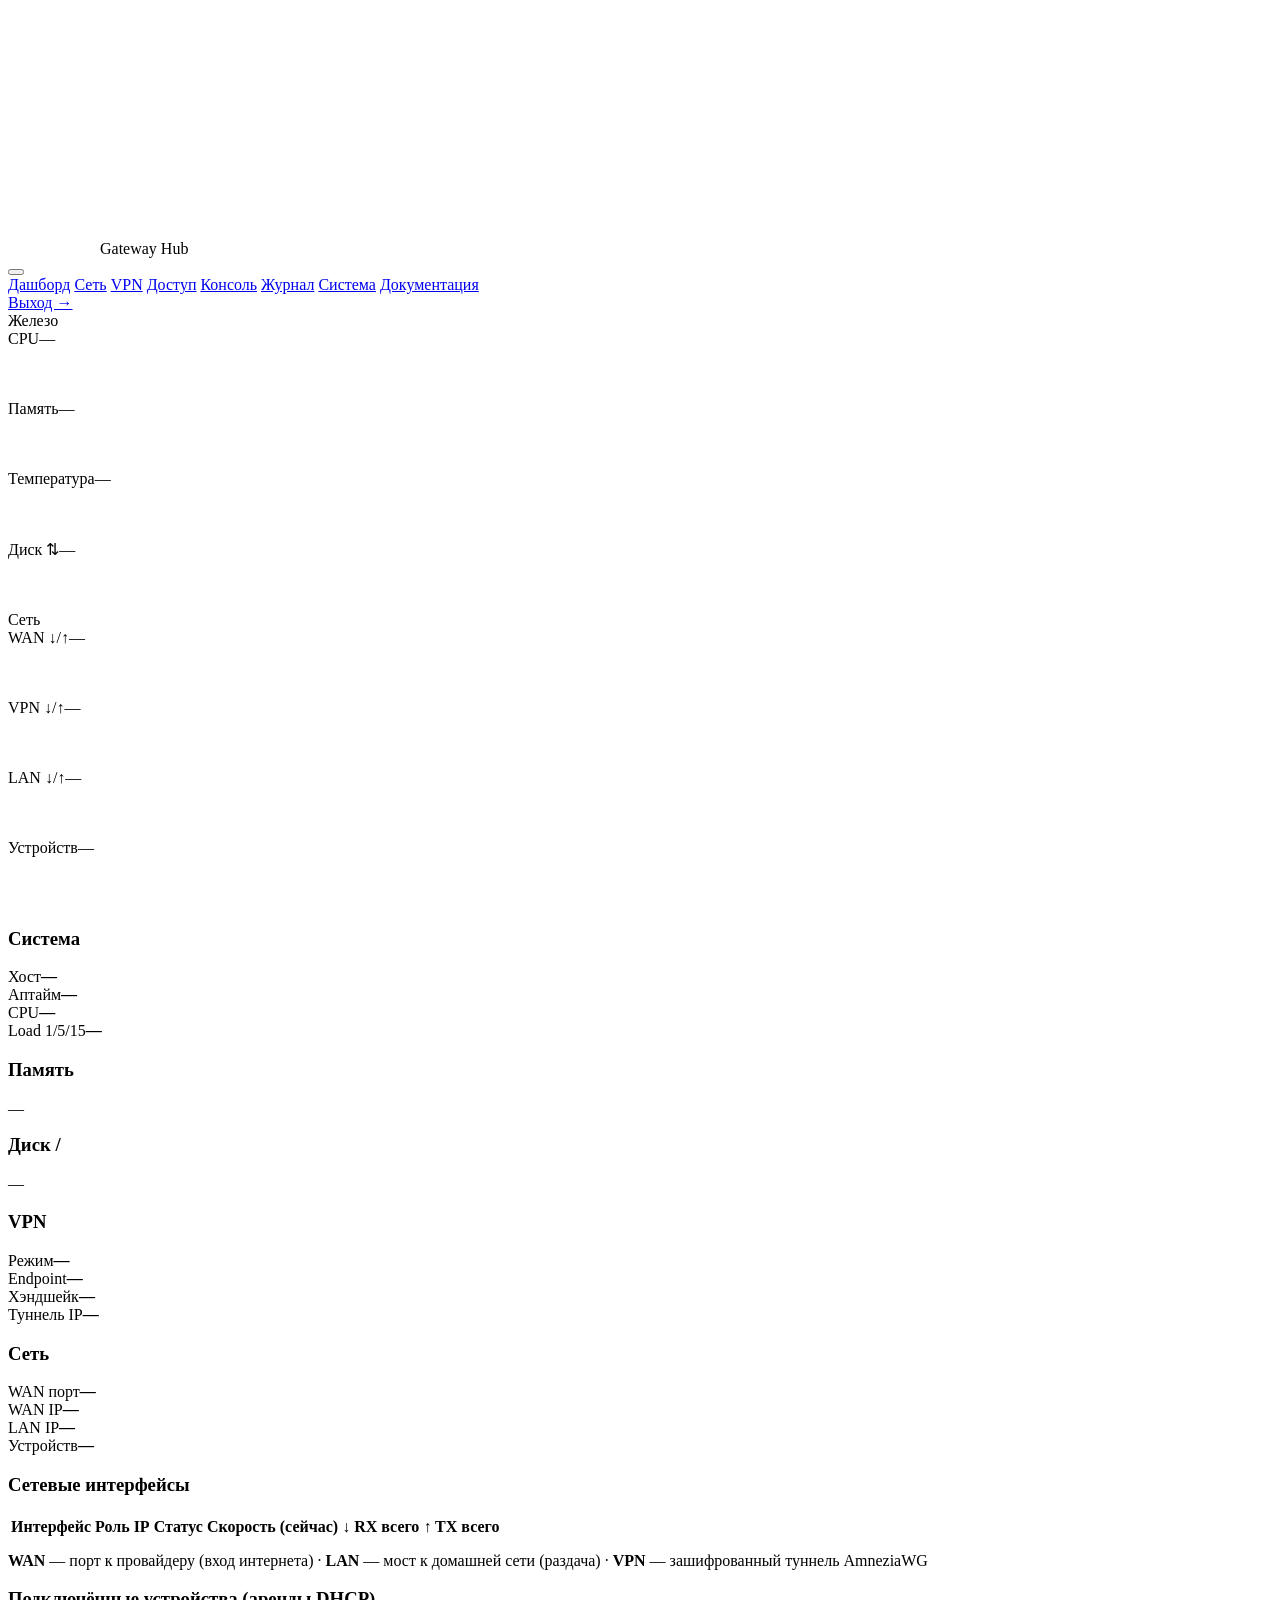
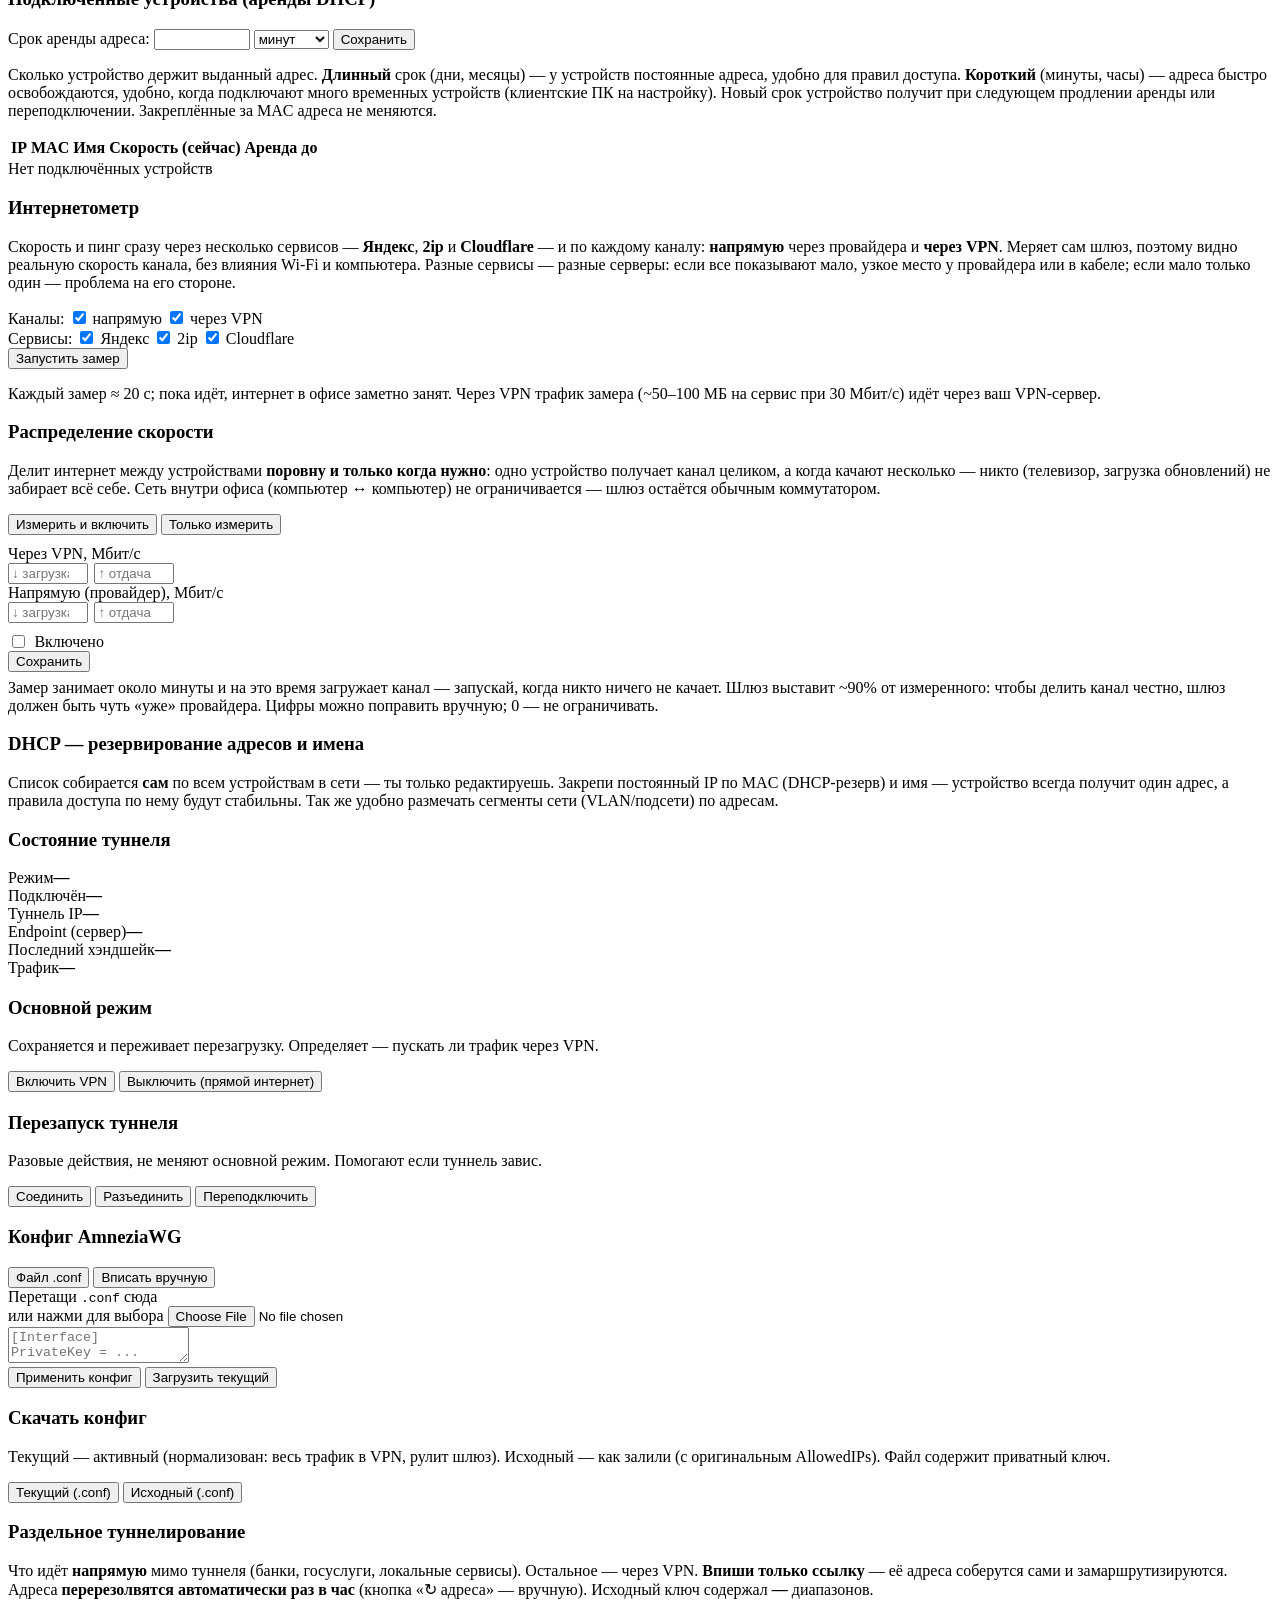
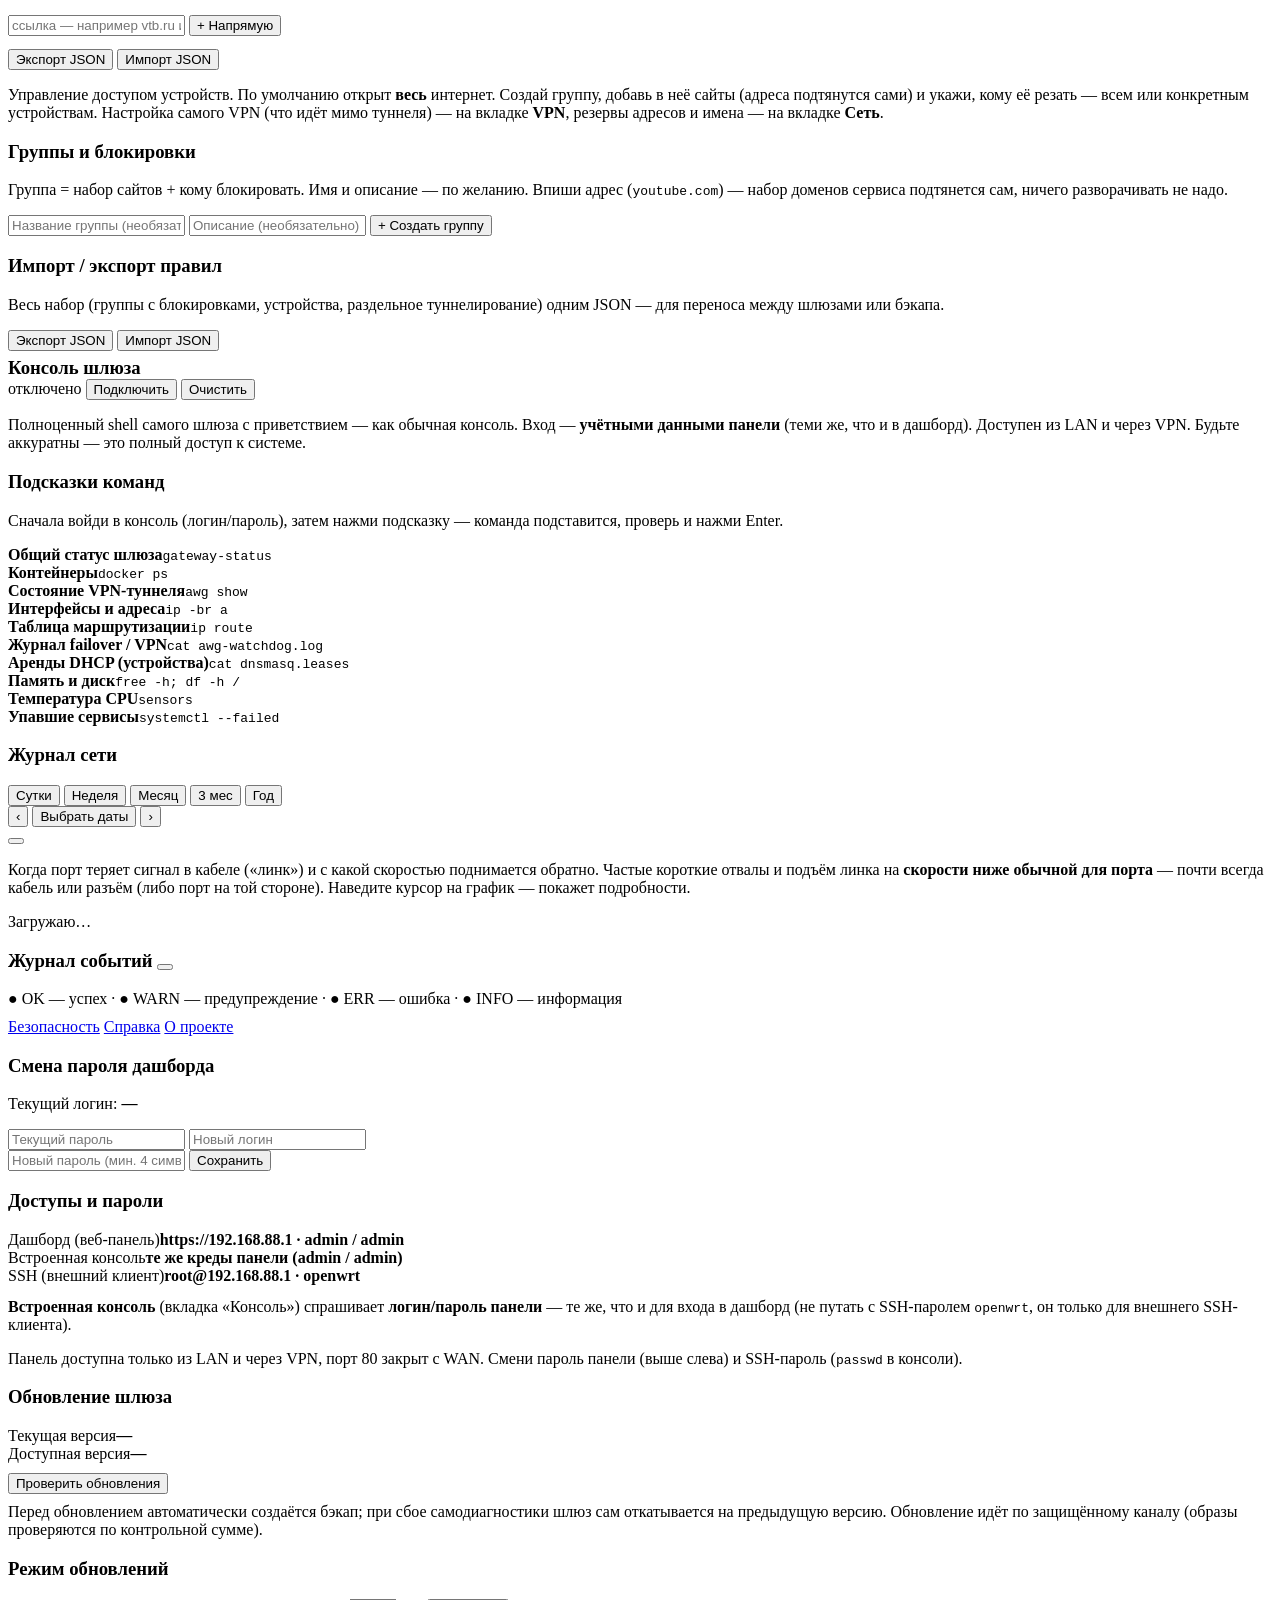
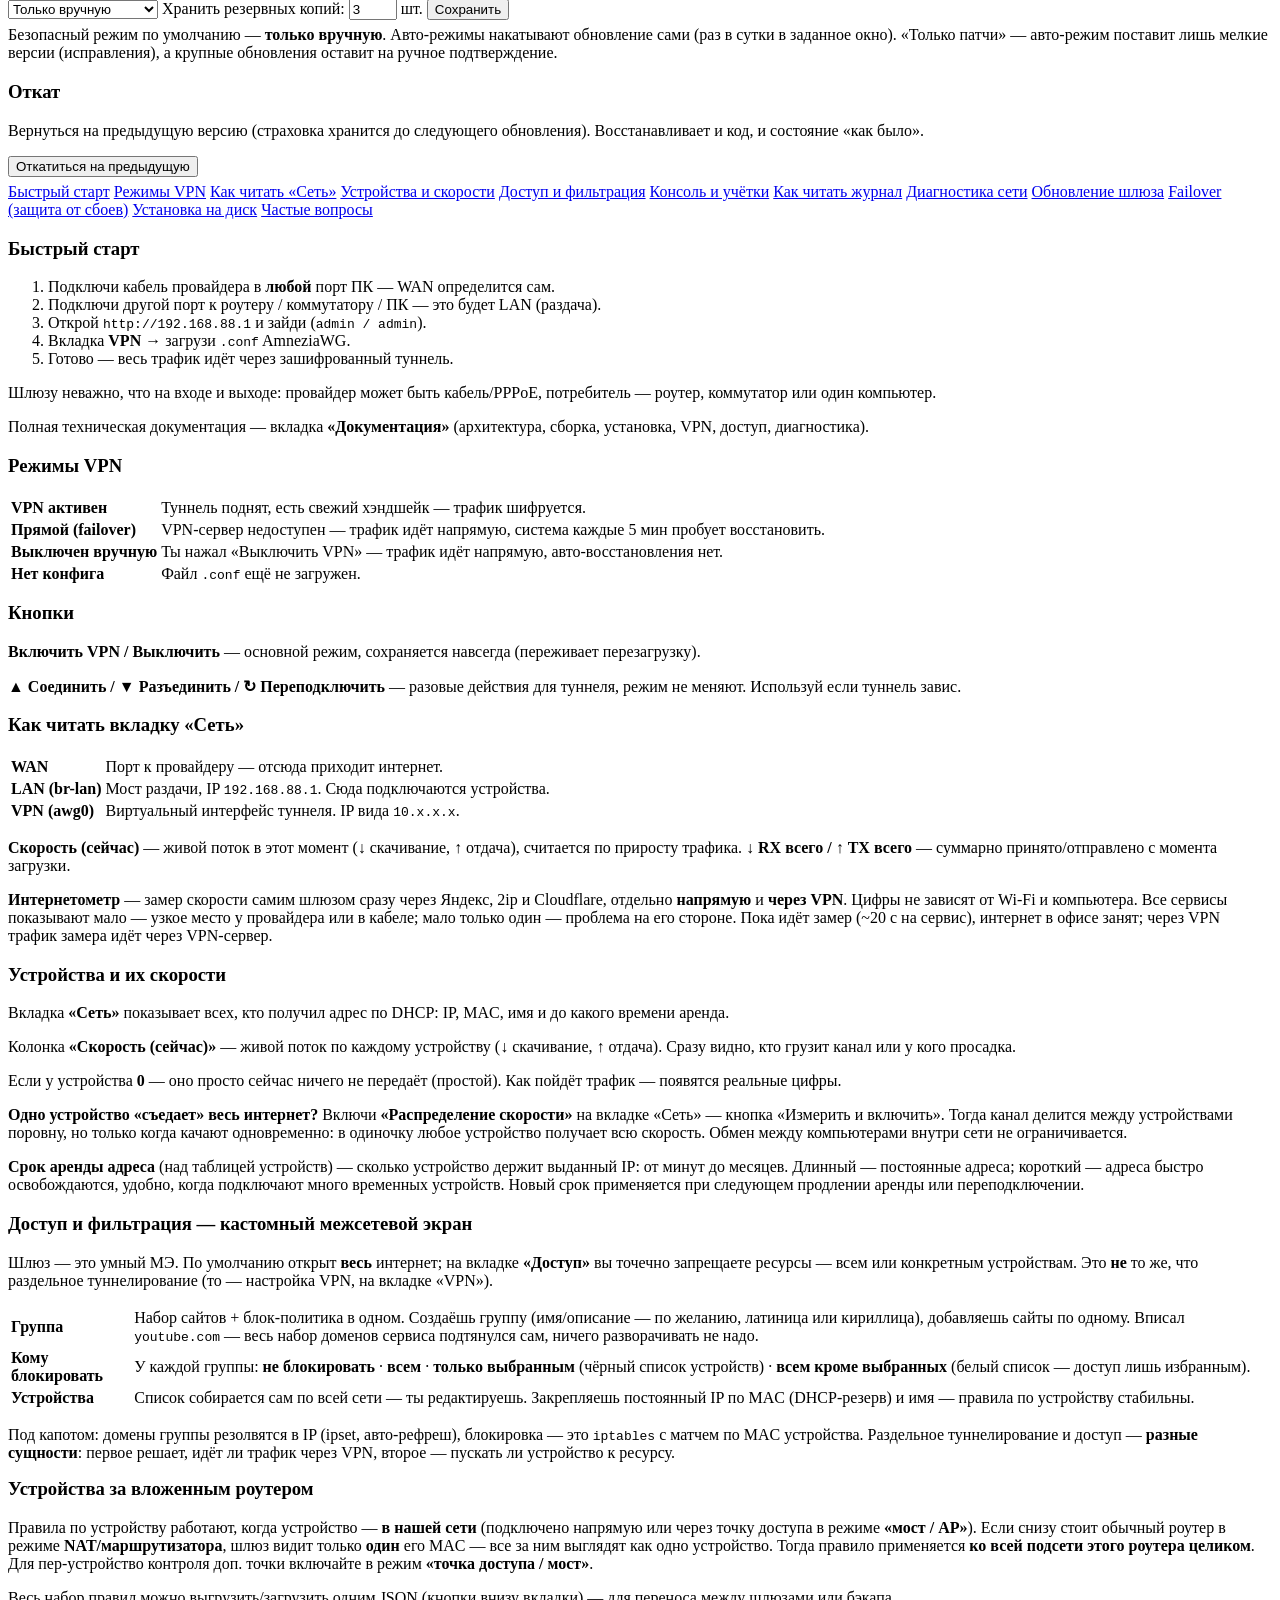
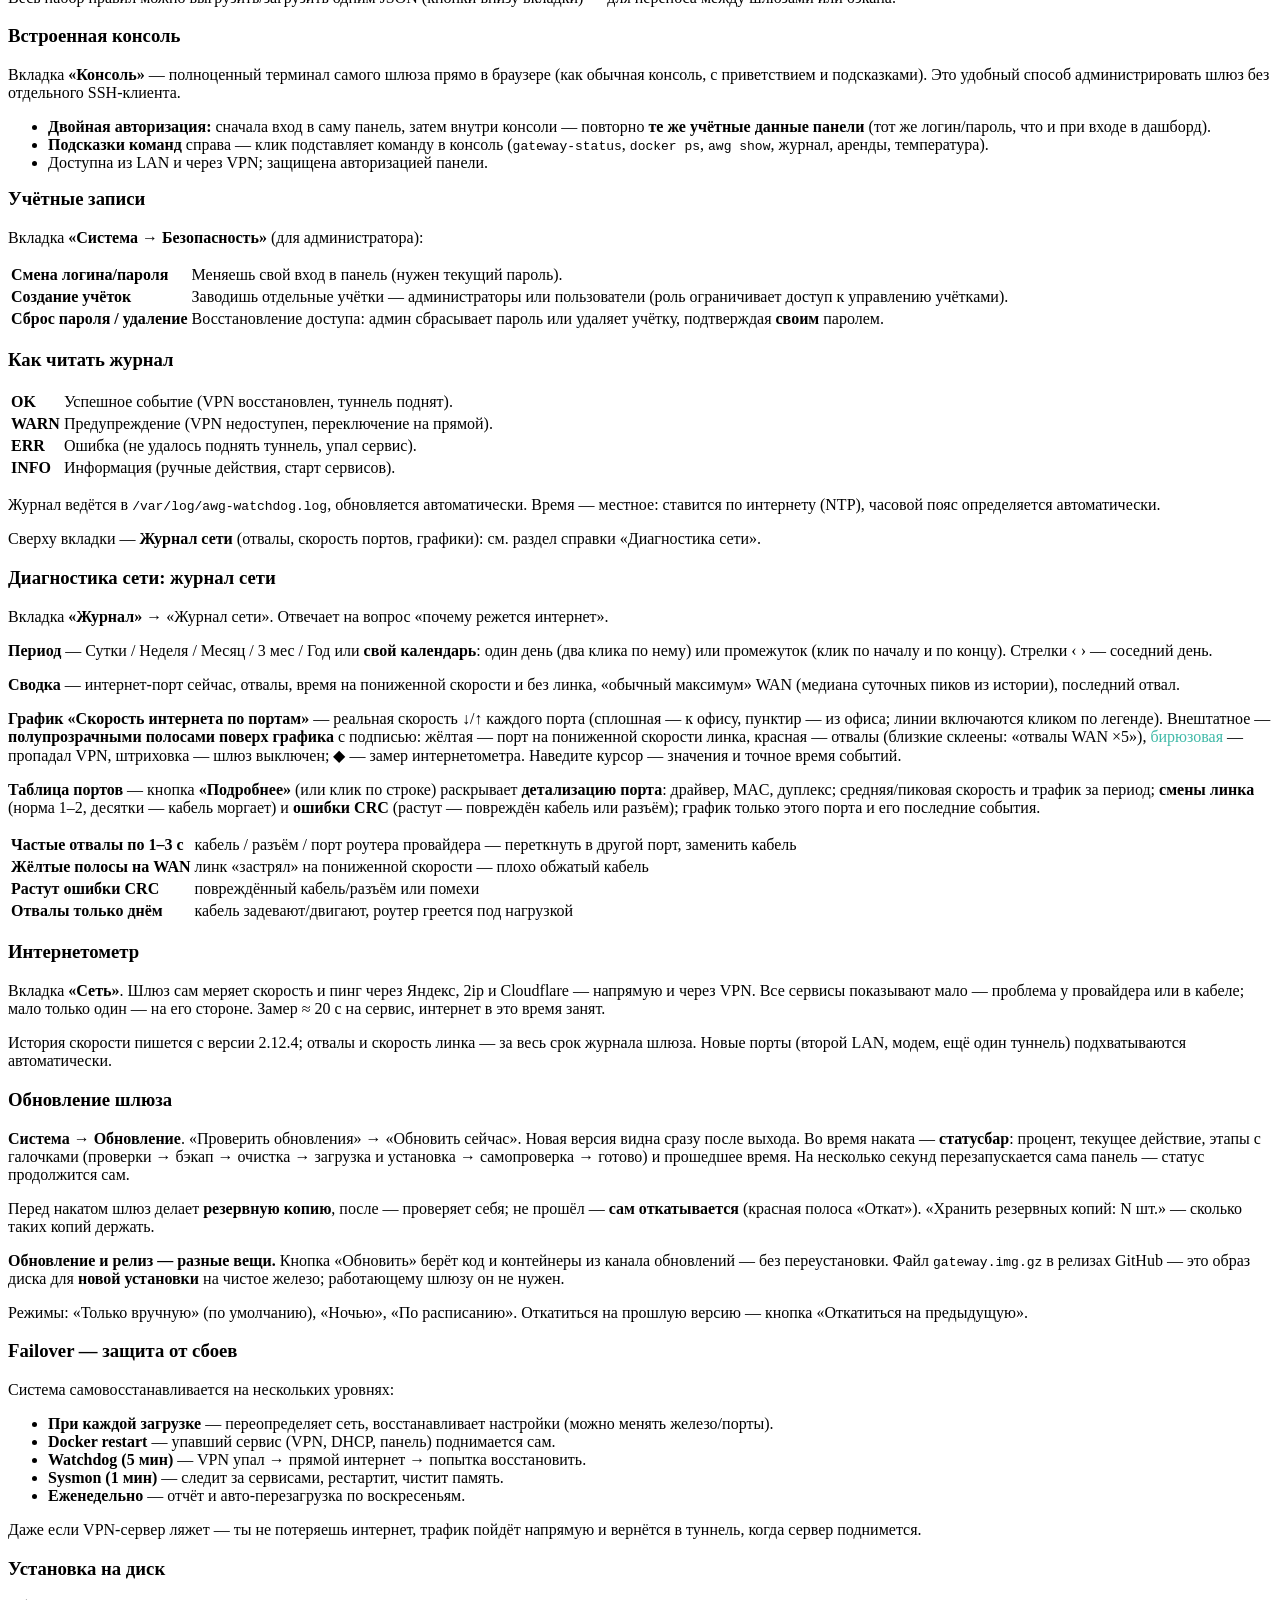
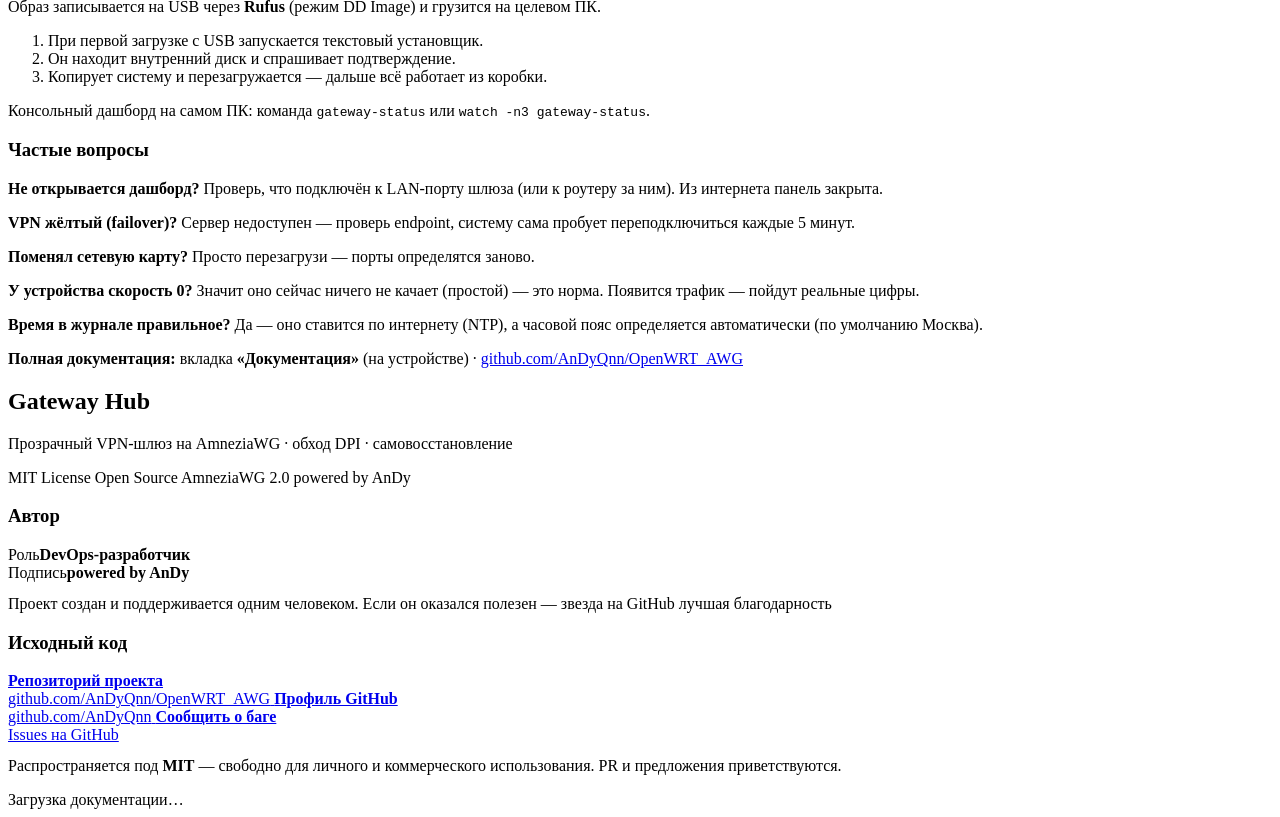
==== commit 5b39698d: "Журнал сети: SVG-иконки вместо эмодзи и текстовых стрелок (2.12.15) В набор иконок панели (fx.js) до" ====
--- a/linux-gw/gateway/webui/static/index.html
+++ b/linux-gw/gateway/webui/static/index.html
@@ -419,7 +419,7 @@
                 <div class="nl-range">
                     <button class="mini" onclick="nlDay(-1)" title="Предыдущий день">‹</button>
                     <button class="mini nl-cal-btn" id="nl-range-go" onclick="nlCalToggle(event)" title="Выбрать день или промежуток">
-                        <span data-ic="list"></span><span id="nl-cal-lbl">Выбрать даты</span></button>
+                        <span data-ic="cal"></span><span id="nl-cal-lbl">Выбрать даты</span></button>
                     <button class="mini" onclick="nlDay(1)" title="Следующий день">›</button>
                     <div id="nl-cal" class="nl-cal" style="display:none" onclick="event.stopPropagation()"></div>
                 </div>
@@ -773,7 +773,7 @@
                     <span style="color:var(--bad)">красная</span> — отвалы (близкие склеены: «отвалы WAN ×5»),
                     <span style="color:#3fb9a7">бирюзовая</span> — пропадал VPN, штриховка — шлюз выключен; ◆ — замер интернетометра.
                     Наведите курсор — значения и точное время событий.</p>
-                    <p><b>Таблица портов</b> — кнопка <b>«📊 Подробнее»</b> (или клик по строке) раскрывает <b>детализацию порта</b>: драйвер, MAC, дуплекс;
+                    <p><b>Таблица портов</b> — кнопка <b>«Подробнее»</b> (или клик по строке) раскрывает <b>детализацию порта</b>: драйвер, MAC, дуплекс;
                     средняя/пиковая скорость и трафик за период; <b>смены линка</b> (норма 1–2, десятки — кабель моргает) и
                     <b>ошибки CRC</b> (растут — повреждён кабель или разъём); график только этого порта и его последние события.</p>
                     <table class="help-table">
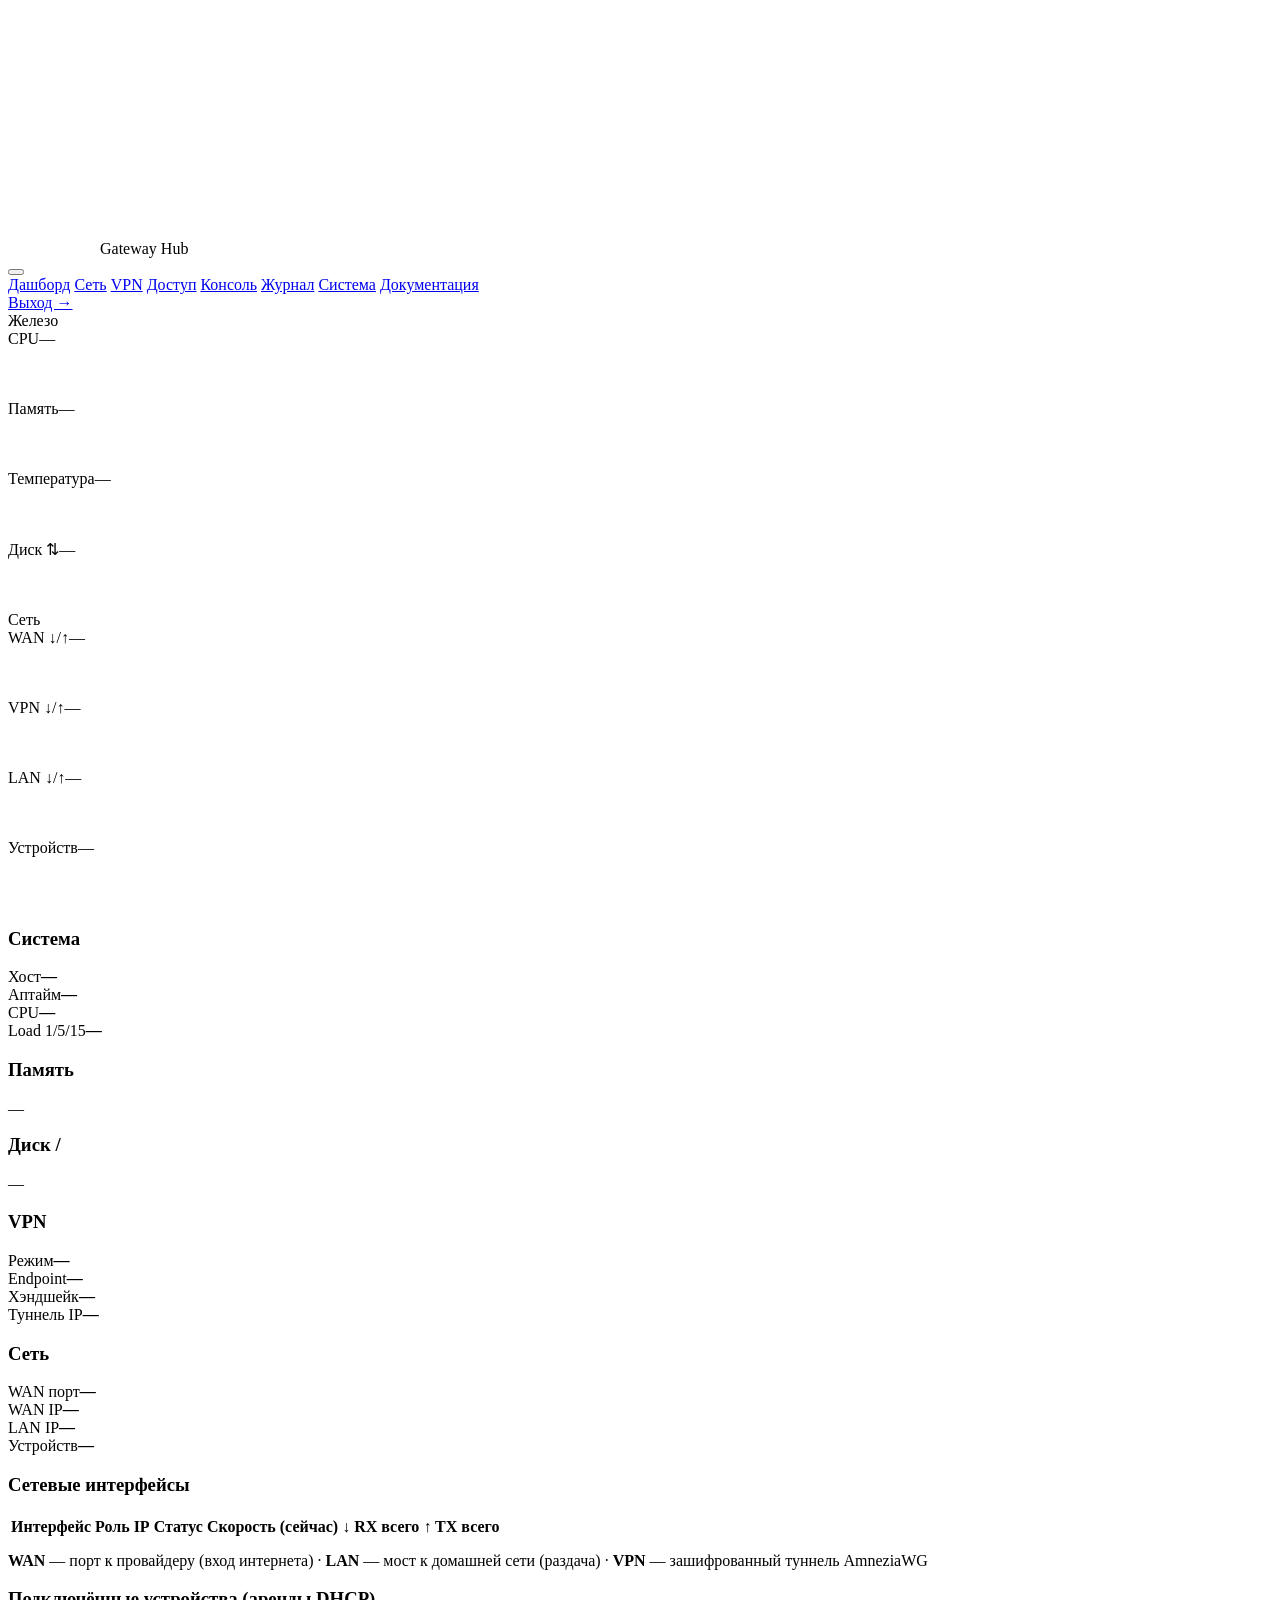
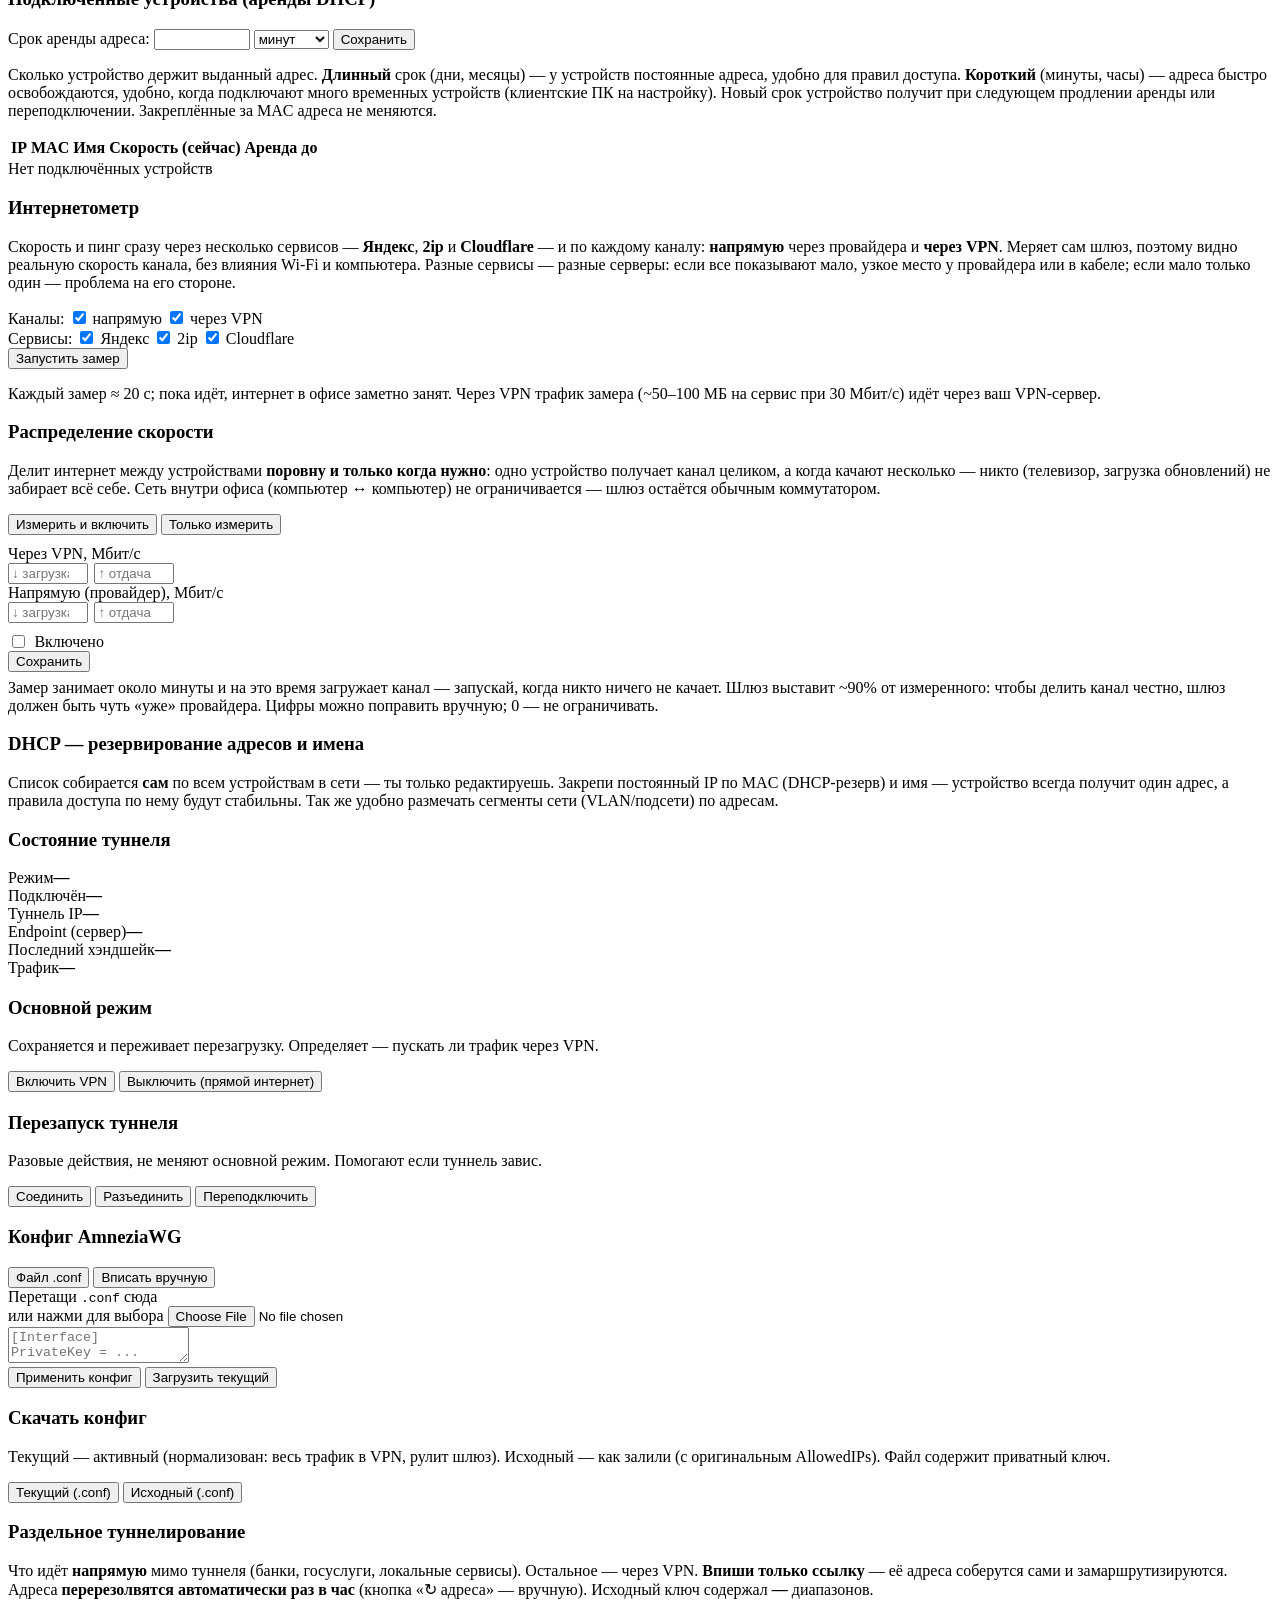
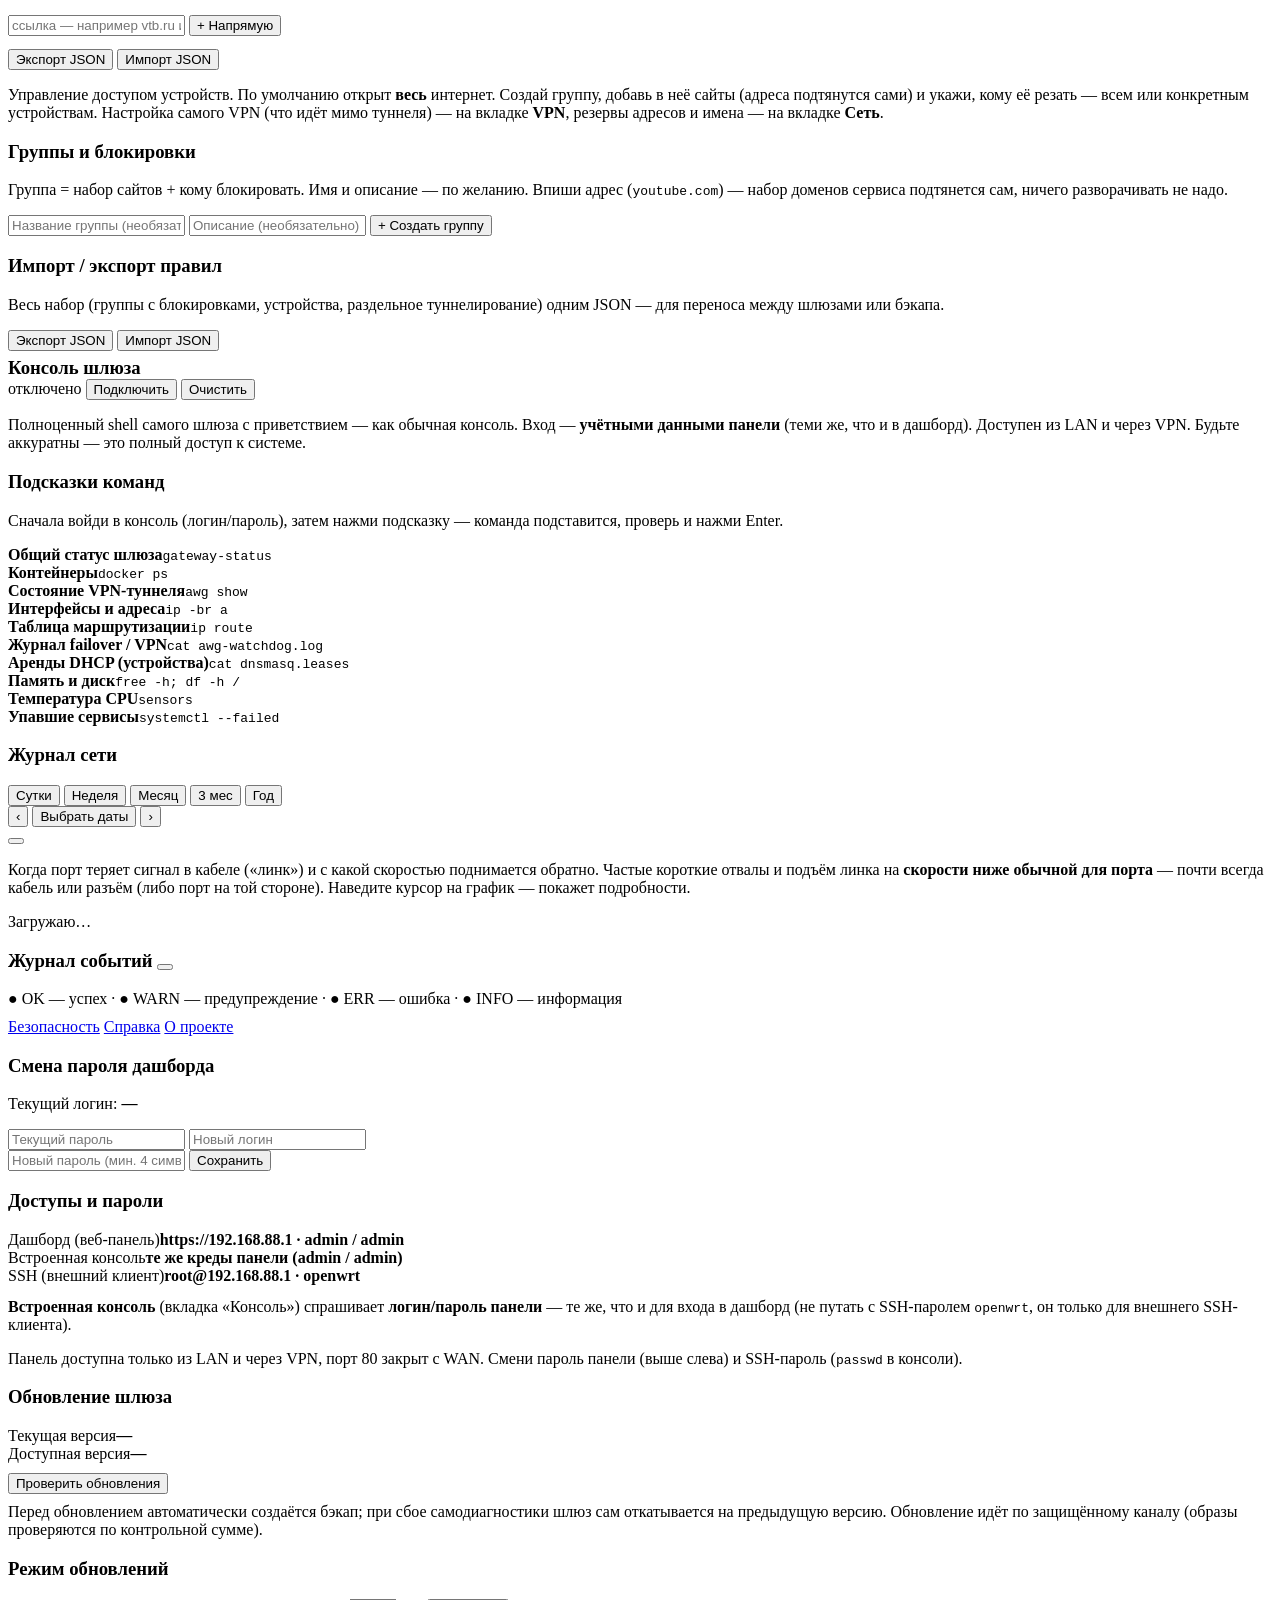
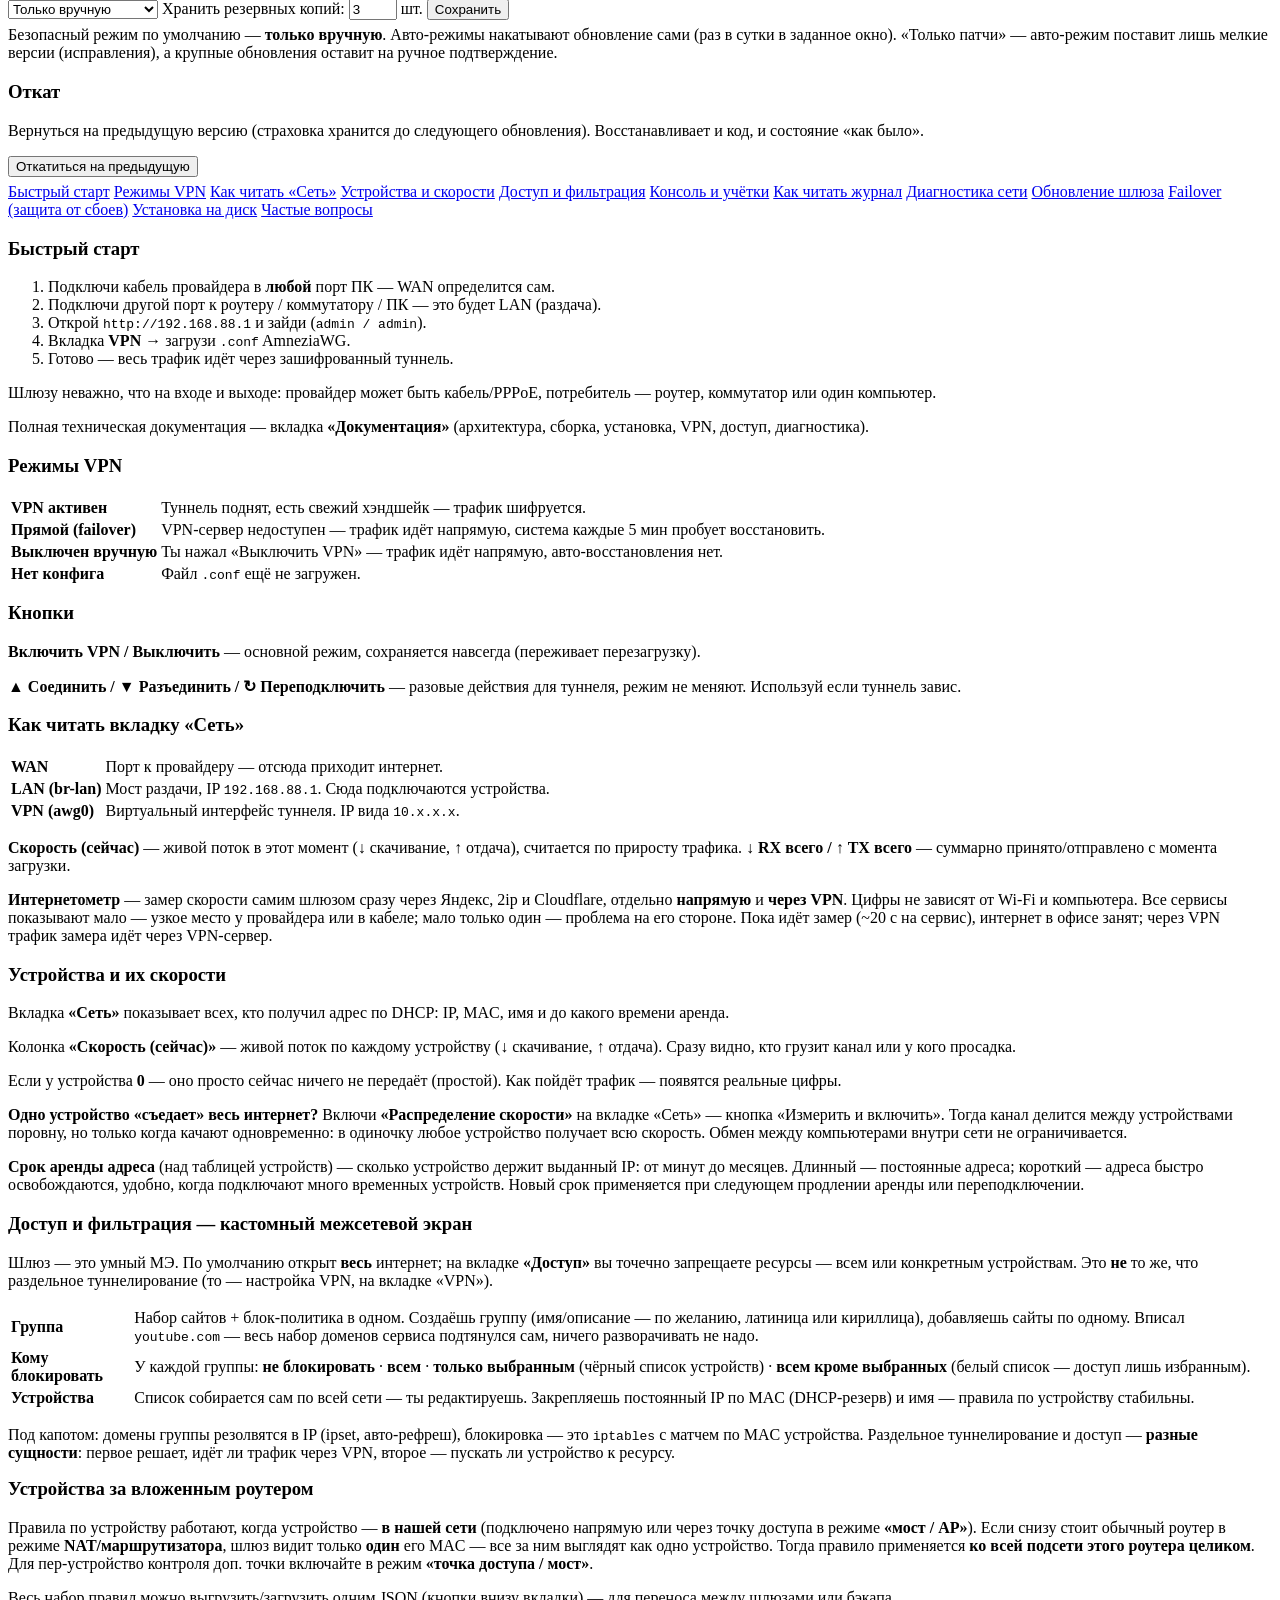
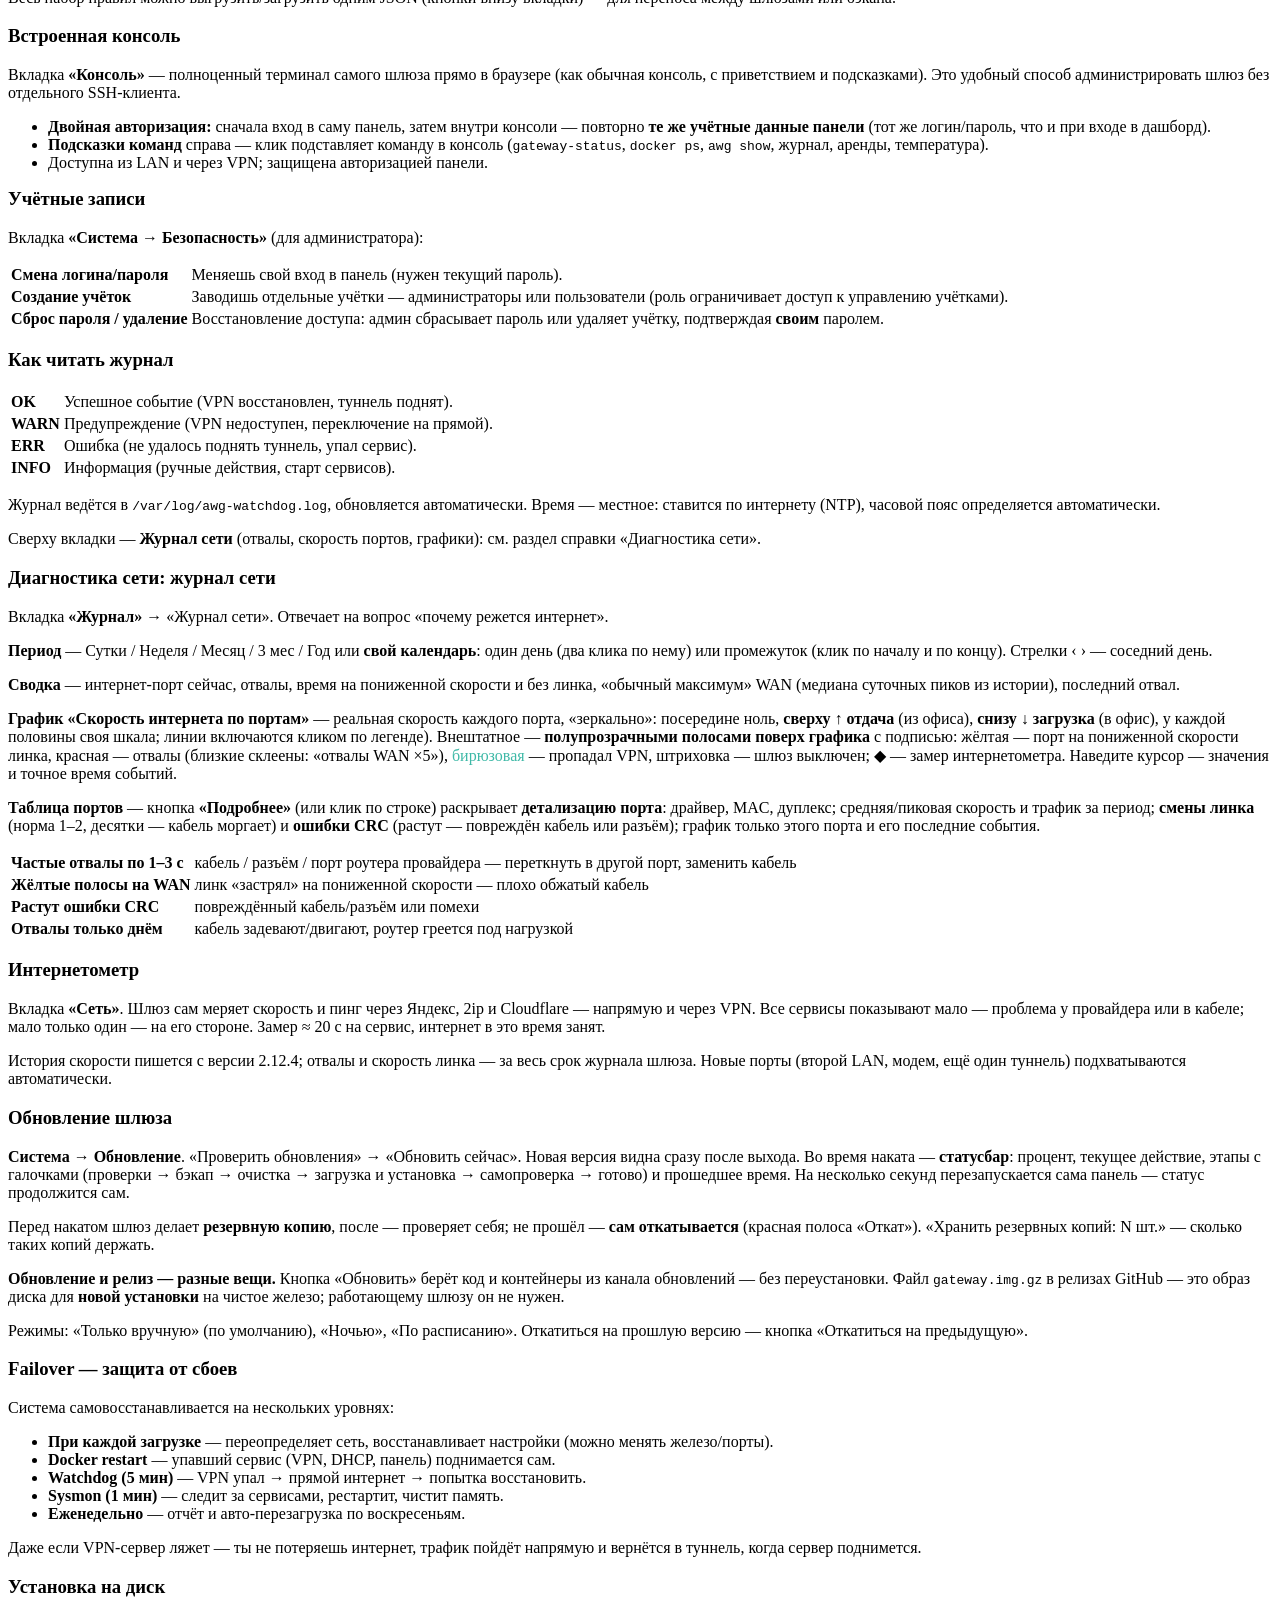
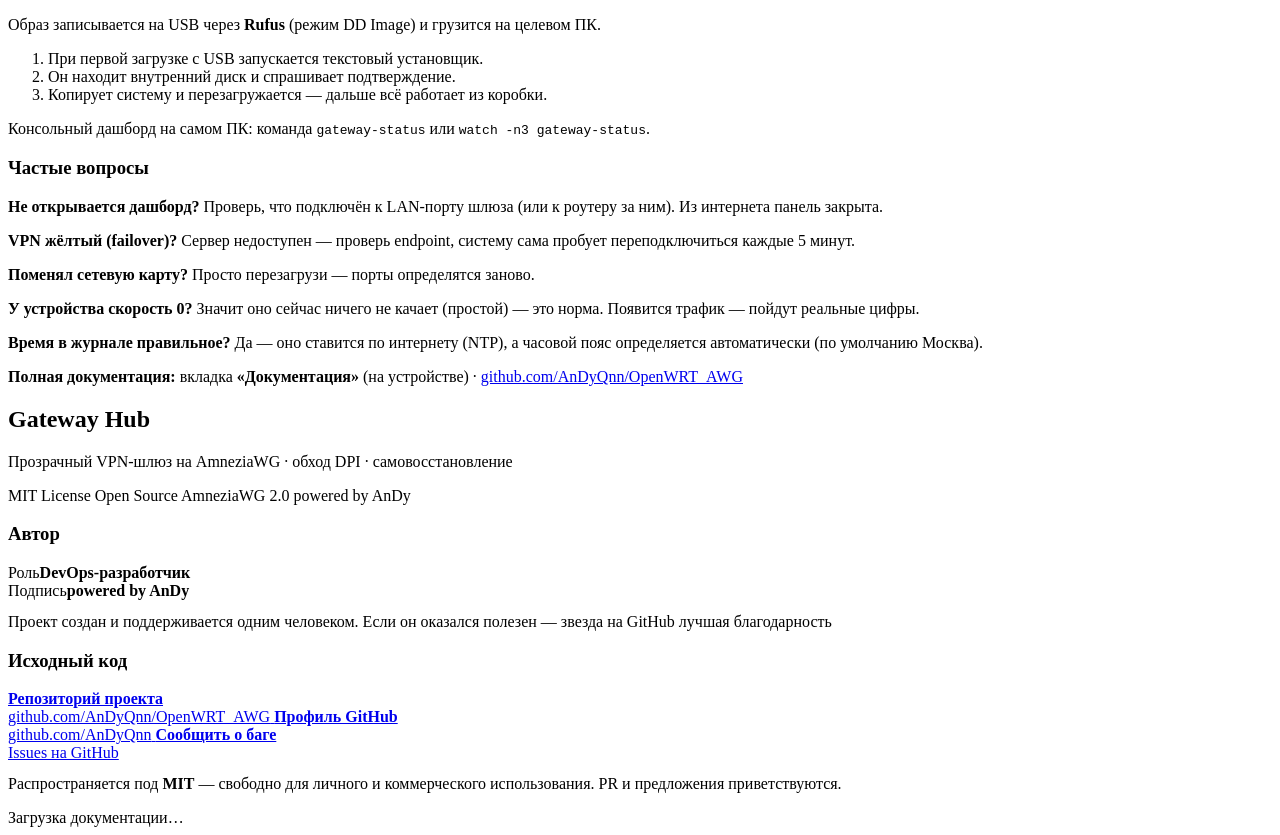
==== commit 6e3f827f: "График скорости «зеркальный»: отдача сверху, загрузка снизу (2.12.16) Ось посередине — ноль; ↑ отдач" ====
--- a/linux-gw/gateway/webui/static/index.html
+++ b/linux-gw/gateway/webui/static/index.html
@@ -767,8 +767,9 @@
                     нему) или промежуток (клик по началу и по концу). Стрелки ‹ › — соседний день.</p>
                     <p><b>Сводка</b> — интернет-порт сейчас, отвалы, время на пониженной скорости и без линка,
                     «обычный максимум» WAN (медиана суточных пиков из истории), последний отвал.</p>
-                    <p><b>График «Скорость интернета по портам»</b> — реальная скорость ↓/↑ каждого порта (сплошная — к офису,
-                    пунктир — из офиса; линии включаются кликом по легенде). Внештатное — <b>полупрозрачными полосами поверх
+                    <p><b>График «Скорость интернета по портам»</b> — реальная скорость каждого порта, «зеркально»: посередине ноль,
+                    <b>сверху ↑ отдача</b> (из офиса), <b>снизу ↓ загрузка</b> (в офис), у каждой половины своя шкала;
+                    линии включаются кликом по легенде). Внештатное — <b>полупрозрачными полосами поверх
                     графика</b> с подписью: <span style="color:var(--warn)">жёлтая</span> — порт на пониженной скорости линка,
                     <span style="color:var(--bad)">красная</span> — отвалы (близкие склеены: «отвалы WAN ×5»),
                     <span style="color:#3fb9a7">бирюзовая</span> — пропадал VPN, штриховка — шлюз выключен; ◆ — замер интернетометра.
